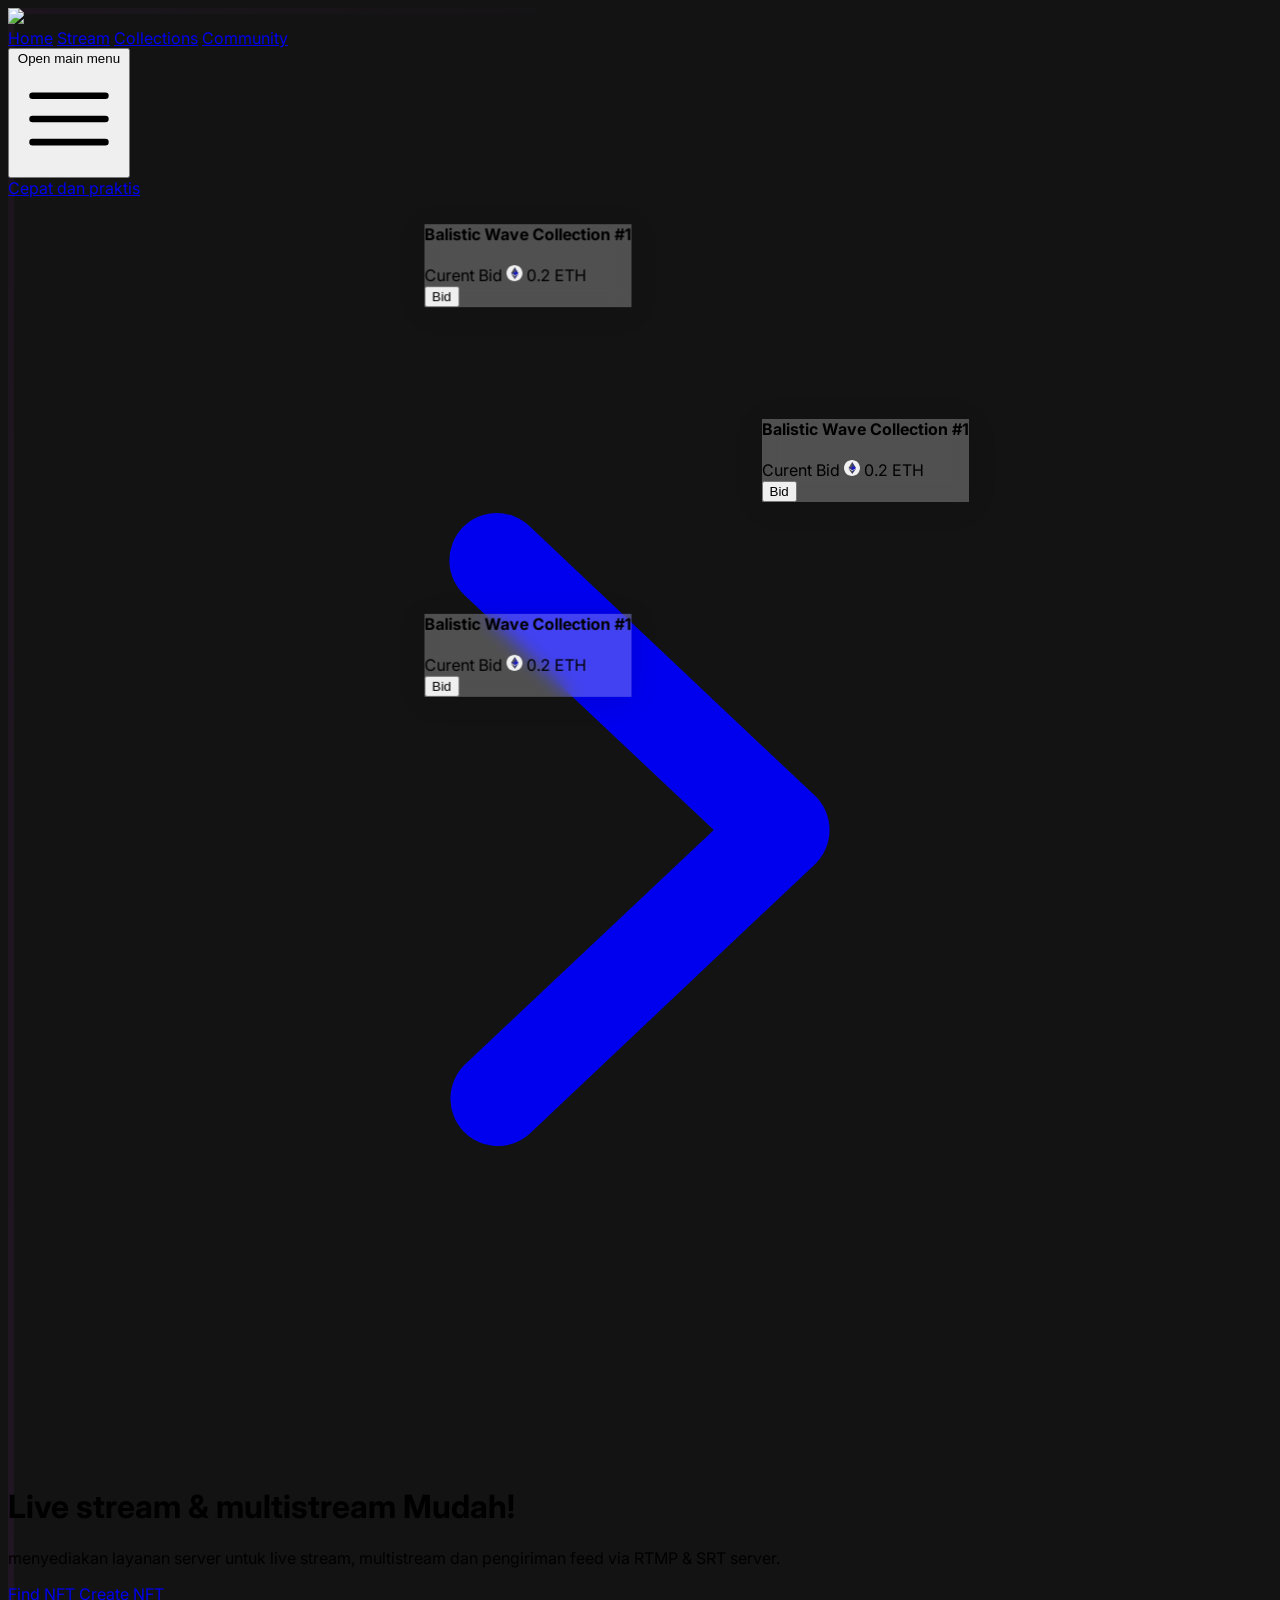
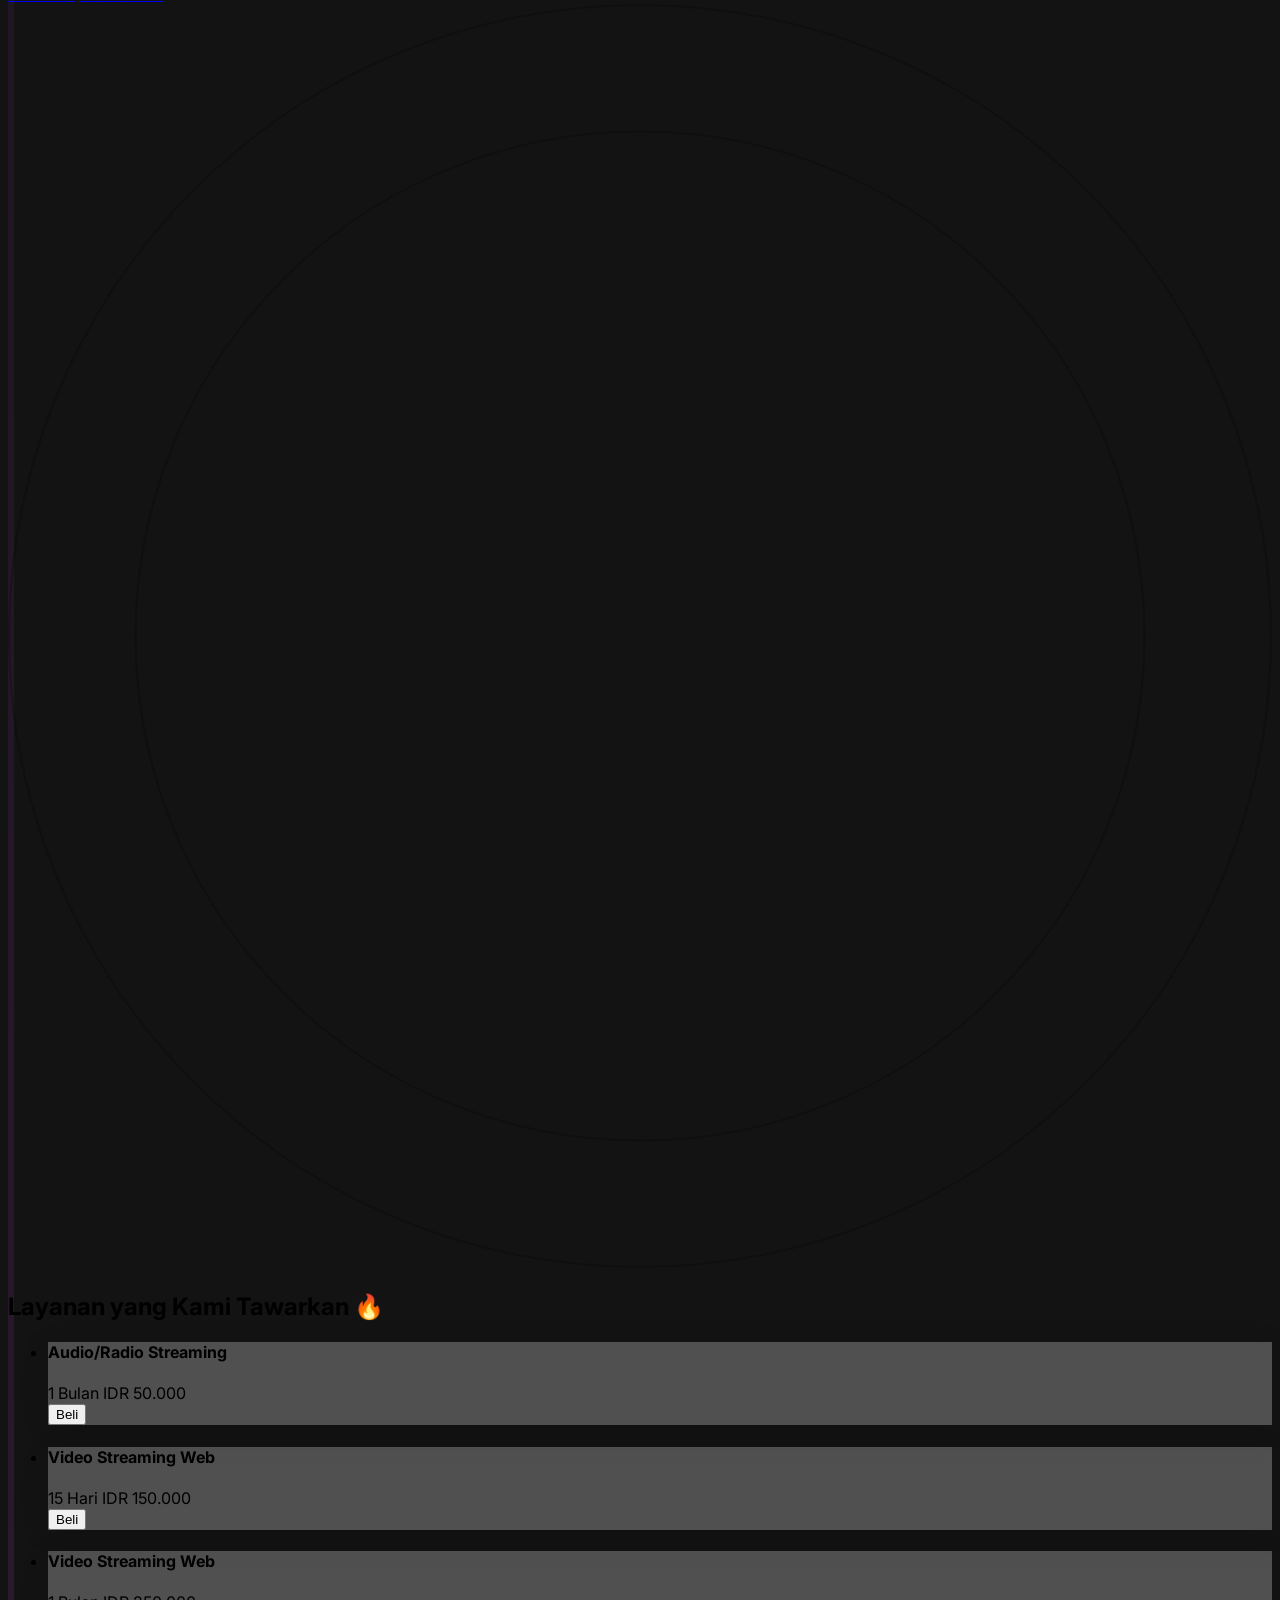
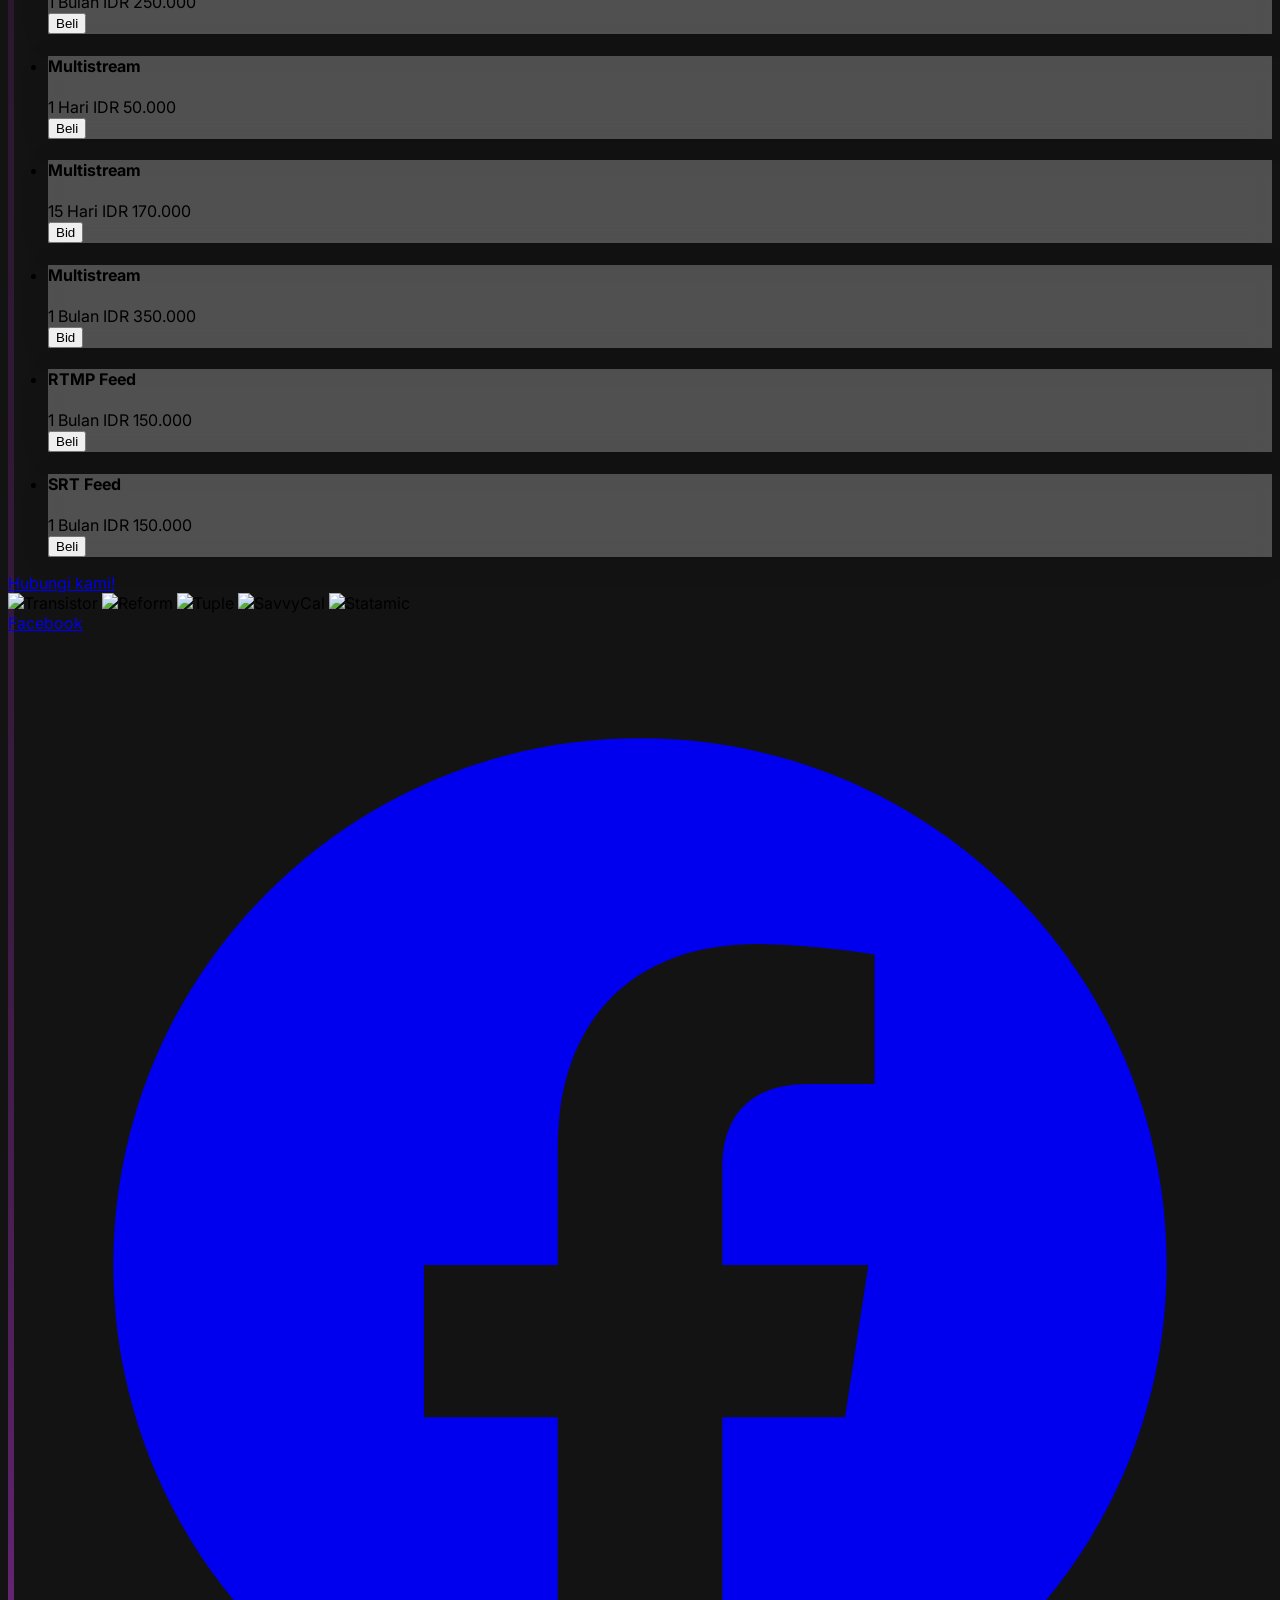
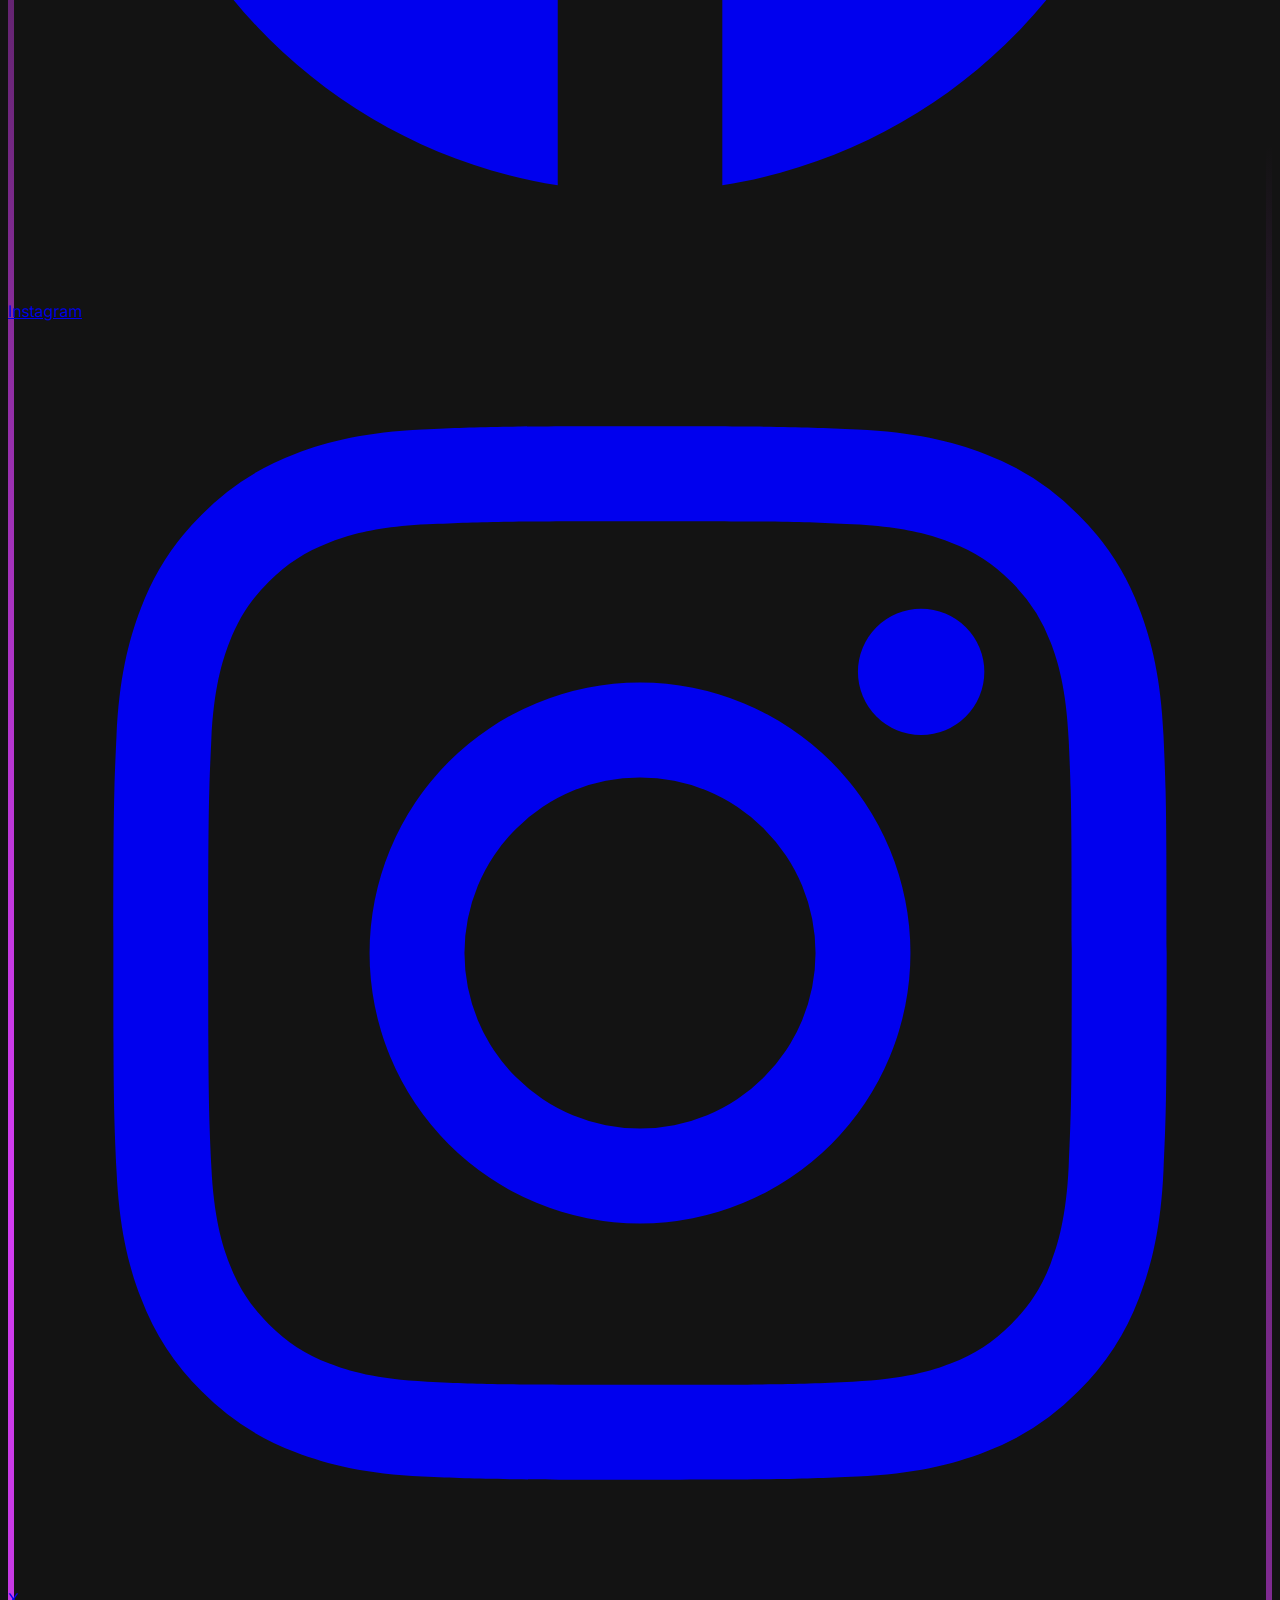
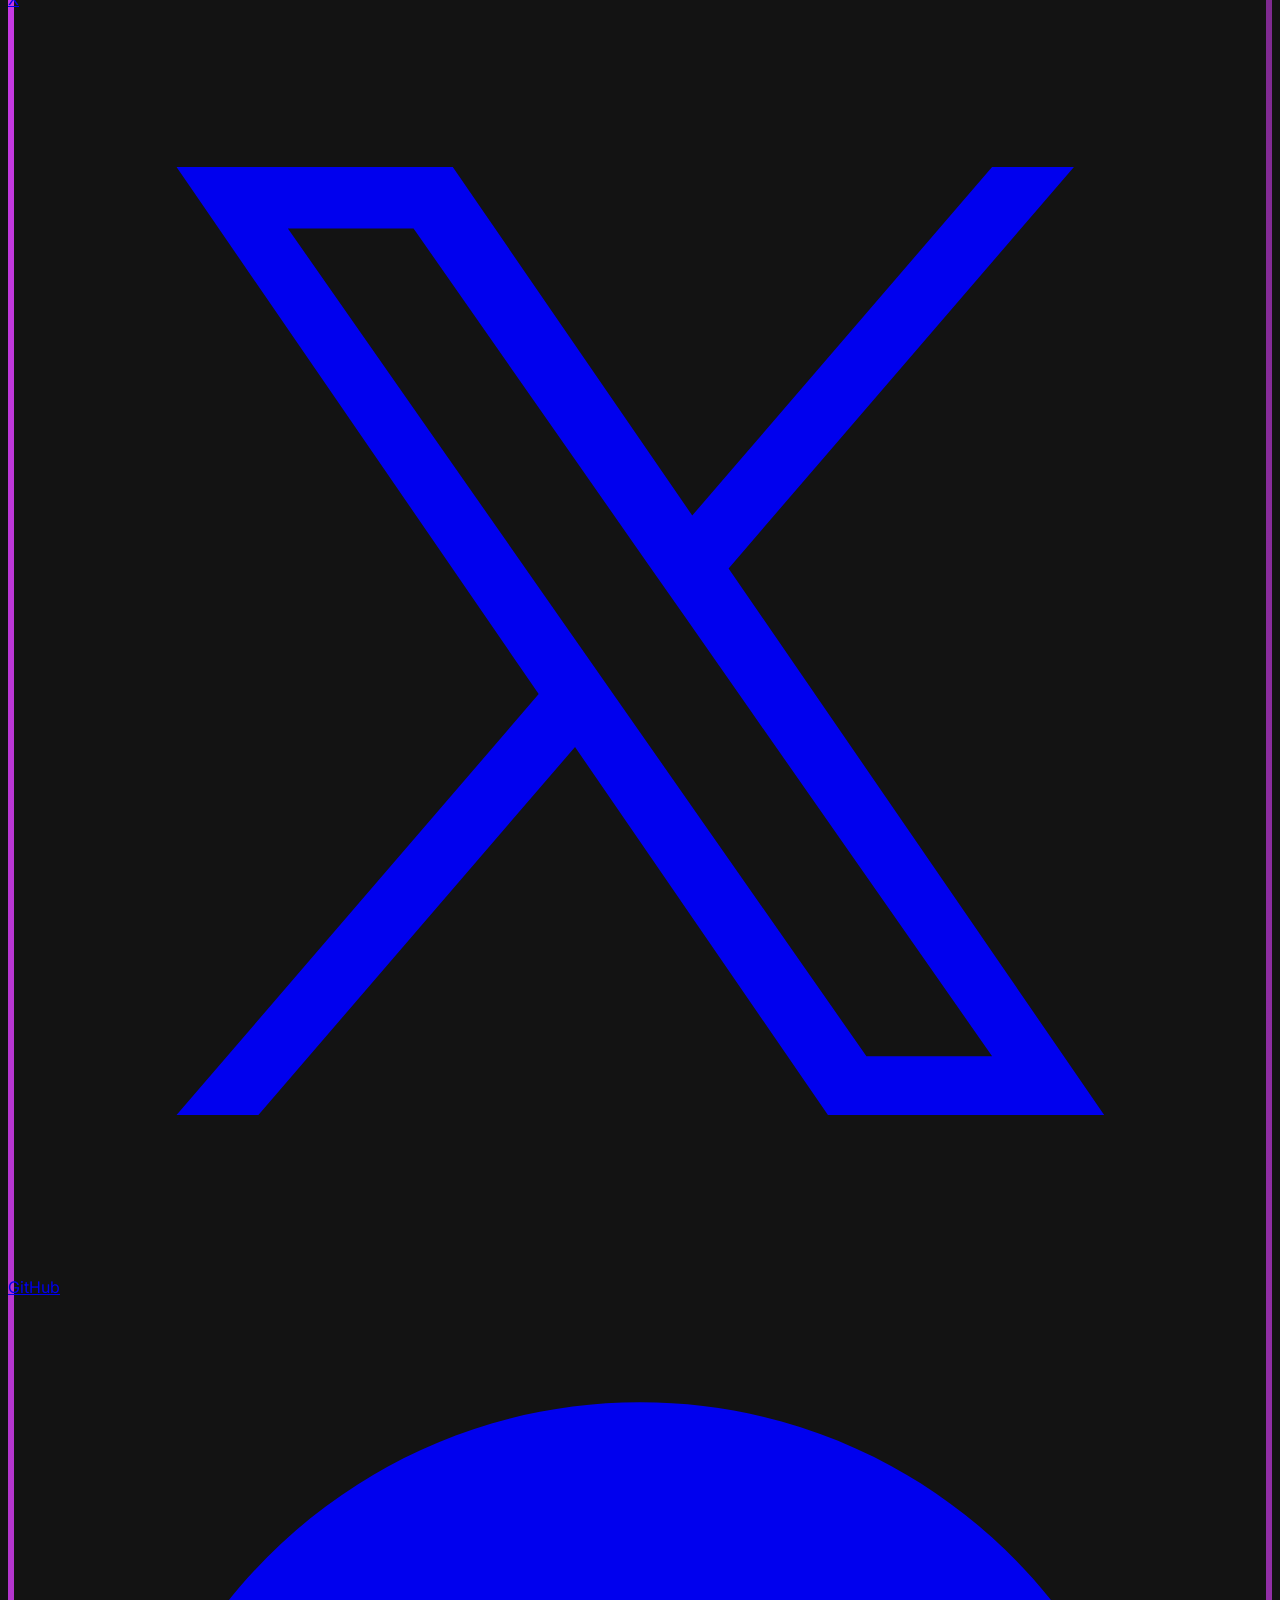
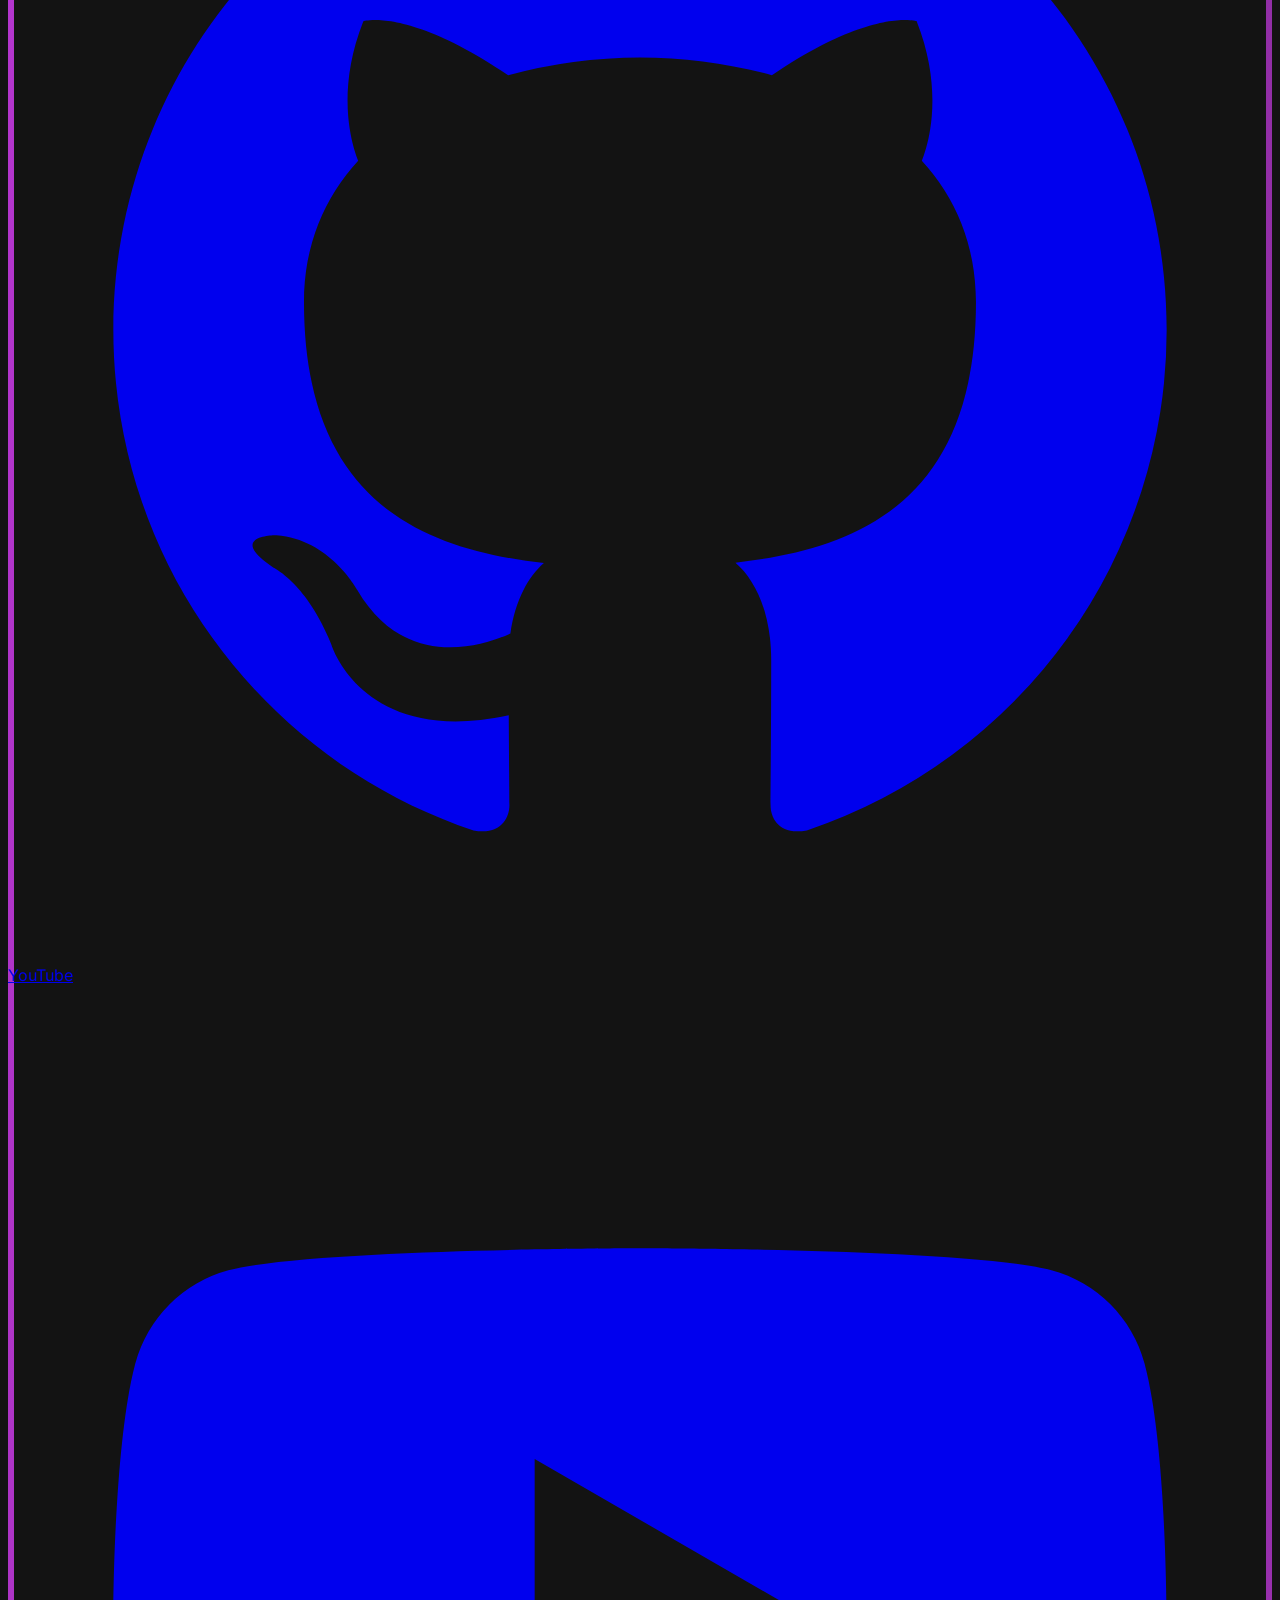
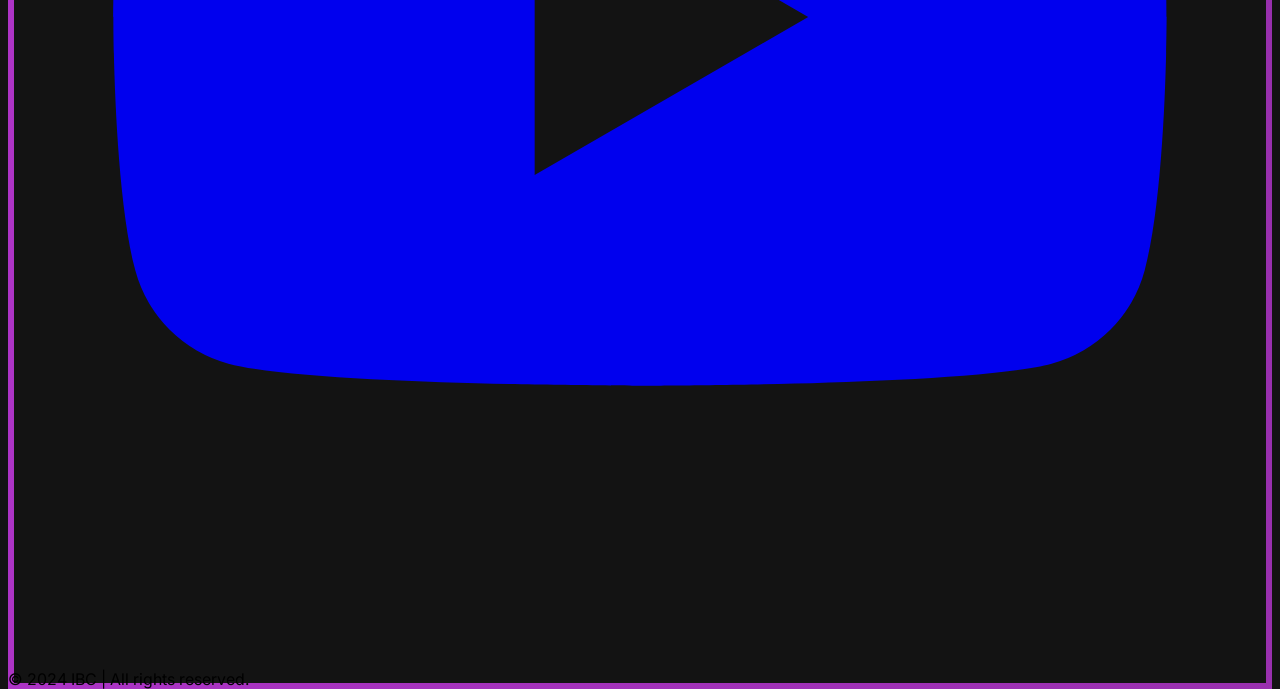
==== index.html @ bcd9eb96 "Add files via upload" ====
<!DOCTYPE html>
<html lang="id">
<head>
    <meta charset="UTF-8">
    <meta name="viewport" content="width=device-width, initial-scale=1.0">
    <title>IBC - Live stream and multistream server</title>
    <link href='//fonts.googleapis.com/css?family=Inter:400,600' media='all' rel='stylesheet' type='text/css'/>
    <script src="https://cdn.tailwindcss.com"></script>
    <link href="style.css" rel="stylesheet" type="text/css">
    <script type="text/javascript" src="https://cdn.jsdelivr.net/npm/alpinejs@3.x.x/dist/cdn.min.js"></script>
</head>
<body>

<div class="btn--animateglowPink m-1 p-1.5 min-h-svh overflow-hidden" x-data="{ openError: false }">
	<div class="min-h-svh max-w-[1440px] mx-auto">
		<nav class="max-w-[1240px] mx-auto" x-data="{ openNav: false }">
			<div class="px-4 pt-4 pt-0 min-[845px]:pt-9 transition-all">
				<div class="flex justify-between">
					<div class="flex">
						<div class="logo flex flex-shrink-0 items-center text-white hover:text-[#E730CA] transition-colors">
							<!-- <svg class="hidden md:block logo-svg transform hover: transition-transform duration-700" style="transform-style: preserve-3d" width="52" height="44" viewBox="0 0 52 44" fill="none" xmlns="http://www.w3.org/2000/svg">
								<path d="M22.8601 0.415039L51.0641 28.5049V43.5849H37.9022V33.9259L17.4173 13.5237H13.1619V43.5849H0V0.415039H22.8601ZM37.9022 15.3963V0.415039H51.0641V15.3963H37.9022Z" fill="currentColor" />
							</svg> -->

							<img class="md:block hover: duration-700" style="transform-style: preserve-3d" src="https://blogger.googleusercontent.com/img/a/AVvXsEgF-IBaEzWoHJQl3Jzqv60VJQJI1ZNtO6N4B_2n_1Gsh6awZSsA48M8bWr8hUtIauPeO6TJDKD1lBJyBrBWWh9rid-9o-AKXofLG53K0r3NgLJybOO7E4_-GEfJPuzzIMeMIukHn-riMMtWPK5r7CIUHEa5Iz8dJ3KfcIC5JaMOt_dWWkFCwUQzo_G0P7E=s52"/>
						</div>
					</div>

					<div class="hidden min-[845px]:flex sm:space-x-8">
						<a href="#" class="relative text-[#E730CA] hover:text-[#E730CA] inline-flex items-center font-bold before:content-[''] " aria-current="page">Home</a>
						<a href="#" class="relative text-white hover:text-[#E730CA] inline-flex items-center font-bold before:content-[''] ">Stream</a>
						<a href="#" class="relative text-white hover:text-[#E730CA] inline-flex items-center font-bold before:content-[''] ">Collections</a>
						<a href="#" class="relative text-white hover:text-[#E730CA] inline-flex items-center font-bold before:content-[''] ">Community</a>
					</div>

					<div class="flex items-center space-x-7">
						
					</div>

					<div class="-mr-2 flex items-center min-[845px]:hidden">
						<button type="button" x-on:click="openNav = true" class="relative inline-flex items-center justify-center p-1 text-white hover:text-[#E730CA] focus:outline-none focus:ring-0 focus:ring-transparent focus:ring-offset-0 transition-colors" aria-controls="mobile-menu" aria-expanded="false">
							<span class="absolute -inset-0.5"></span>
							<span class="sr-only">Open main menu</span>
							<svg xmlns="http://www.w3.org/2000/svg" fill="none" viewBox="0 0 24 24" stroke-width="1.5" stroke="currentColor" class="w-8 h-8">
								<path stroke-linecap="round" stroke-linejoin="round" d="M3.75 6.75h16.5M3.75 12h16.5m-16.5 5.25h16.5" />
							</svg>
						</button>
					</div>
				</div>
			</div>

			<div x-cloak x-show="openNav" class="relative z-50 lg:hidden" role="dialog" aria-modal="true">
				<div x-cloak x-show="openNav" x-transition:enter="transition-opacity ease-linear duration-300" x-transition:enter-start="opacity-0" x-transition:enter-end="opacity-100" x-transition:leave="transition-opacity ease-linear duration-300" x-transition:leave-start="opacity-100" x-transition:leave-end="opacity-0" class="fixed inset-0 bg-gray-900/80"></div>

				<div x-cloak x-show="openNav" x-transition:enter="transition ease-in-out duration-300 transform" x-transition:enter-start="-translate-x-full" x-transition:enter-end="translate-x-0" x-transition:leave="transition ease-in-out duration-300 transform" x-transition:leave-start="translate-x-0" x-transition:leave-end="-translate-x-full" class="fixed inset-0 flex">
					<div x-cloak x-show="openNav" x-transition:enter="ease-in-out duration-300" x-transition:enter-start="opacity-0" x-transition:enter-end="opacity-100" x-transition:leave="ease-in-out duration-300" x-transition:leave-start="opacity-100" x-transition:leave-end="opacity-0" class="relative mr-16 flex w-full max-w-xs flex-1">

						<div class="absolute left-full top-0 flex w-16 justify-center pt-5">
							<button type="button" x-on:click="openNav = false" class="-m-2.5 p-2.5">
								<span class="sr-only">Close sidebar</span>
								<svg class="h-6 w-6 text-white" fill="none" viewBox="0 0 24 24" stroke-width="1.5" stroke="currentColor" aria-hidden="true">
									<path stroke-linecap="round" stroke-linejoin="round" d="M6 18L18 6M6 6l12 12" />
								</svg>
							</button>
						</div>

						<div class="flex grow flex-col gap-y-5 overflow-y-auto bg-[#131313] px-6 pb-2">
							<div class="flex h-16 shrink-0 items-center">
								<svg width="37" height="31" viewBox="0 0 37 31" fill="none" xmlns="http://www.w3.org/2000/svg">
									<path d="M16.5639 0L37 20.1712V31H27.4632V24.064L12.6202 9.41322H9.53683V31H0V0H16.5639ZM27.4632 10.758V0H37V10.758H27.4632Z" fill="#FFFFFF" />
								</svg>
							</div>
							<nav class="flex flex-1 flex-col">
								<ul role="list" class="flex flex-1 flex-col gap-y-7">
									<li>
										<ul role="list" class="-mx-2 space-y-1">
											<li>
												<a href="#" class="bg-[#E730CA]/80 text-white group flex gap-x-3 rounded-md p-2 text-sm leading-6 font-semibold">
													Home
												</a>
											</li>
											<li>
												<a href="#" class="text-gray-300 hover:text-white hover:bg-[#E730CA]/80 group flex gap-x-3 rounded-md p-2 text-sm leading-6 font-semibold">
													Marketplace
												</a>
											</li>
											<li>
												<a href="#" class="text-gray-300 hover:text-white hover:bg-[#E730CA]/80 group flex gap-x-3 rounded-md p-2 text-sm leading-6 font-semibold">
													Collections
												</a>
											</li>
											<li>
												<a href="#" class="text-gray-300 hover:text-white hover:bg-[#E730CA]/80 group flex gap-x-3 rounded-md p-2 text-sm leading-6 font-semibold">
													Community
												</a>
											</li>
										</ul>
									</li>
								</ul>
							</nav>
						</div>
					</div>
				</div>
			</div>
		</nav>

		<div class="pt-20 lg:pt-40 xl:pt-60">
			<!-- header -->
			<header>
				<div class="relative isolate">
					<div class="mx-auto max-w-7xl px-6 space-y-20 sm:space-y-52 lg:space-y-0 lg:flex lg:items-center lg:gap-x-10 lg:pl-8 lg:pr-20">
						<div class="mx-auto max-w-2xl lg:mx-0 lg:flex-auto">
							<div class="flex">
								<div x-on:mouseover="openError = true" class="relative flex items-center gap-x-4 rounded-full px-4 py-1 leading-6 text-sm xl:text-base text-white xl:font-semibold border border-[#CACACA]/60 bg-transparent hover:bg-[#E730CA] hover:border-transparent transition-colors">
									<a href="#" class="flex items-center gap-x-1">
										Cepat dan praktis
										<svg class="-mr-2 h-5 w-5" viewBox="0 0 20 20" fill="currentColor" aria-hidden="true">
											<path fill-rule="evenodd" d="M7.21 14.77a.75.75 0 01.02-1.06L11.168 10 7.23 6.29a.75.75 0 111.04-1.08l4.5 4.25a.75.75 0 010 1.08l-4.5 4.25a.75.75 0 01-1.06-.02z" clip-rule="evenodd" />
										</svg>
									</a>
								</div>
							</div>
							<h1 class="mt-10 max-w-lg text-4xl sm:text-7xl lg:text-6xl font-semibold text-white xl:text-7xl tracking-tight">Live stream & multistream <span class="text-[#FF33DE]">Mudah!</span></h1>
							<p class="mt-6 xl:text-lg font-medium leading-8 text-white max-w-[553px]">menyediakan layanan server untuk live stream, multistream dan pengiriman feed via RTMP & SRT server.</p>
							<div class="mt-10 flex items-center gap-x-6">
								<a href="#" x-on:mouseover="openError = true" class="rounded-xl bg-[#E730CA] w-32 xl:w-40 py-2.5 font-semibold text-sm xl:text-base text-white text-center border border-transparent hover:border-[#E730CA] hover:bg-transparent focus-visible:outline-none focus-visible:outline-0 focus-visible:outline-offset-0 focus-visible:outline-transparent transition-colors">Find NFT</a>
								<a href="#" x-on:mouseover="openError = true" class="border border-[#E730CA] hover:border-[#E730CA]/30 bg-transparent hover:bg-[#E730CA]/30 rounded-xl w-32 xl:w-40 py-2.5 font-semibold leading-6 text-sm xl:text-base text-[#E730CA] hover:text-white text-center transition-colors">Create NFT</a>
							</div>
						</div>
						<div class="relative flex justify-center items-center mt-16 sm:mt-24 lg:mt-0 lg:flex-shrink-0 lg:flex-grow">
							<svg class="mx-auto max-w-md max-h-md lg:max-w-full lg:min-w-[445px] lg:max-h-full lg:min-h-[445px] text-gray-300" aria-hidden="true" viewBox="0 0 580 580" fill="none" xmlns="http://www.w3.org/2000/svg">
								<circle cx="290" cy="290" r="289.5" stroke="currentColor" stroke-opacity="0.2" />
								<circle cx="290" cy="290" r="231.5" stroke="currentColor" stroke-opacity="0.2" />
							</svg>

							<div class="circle w-full h-full max-w-md max-h-md lg:max-w-full lg:min-w-[445px] lg:max-h-full lg:min-h-[445px]" style="--total: 12">
								<div class="stat" style="--i:3">
									<div class="flex items-end mr-[55px] 2xl:mr-0 w-[85px] sm:w-[175px] h-[126px] sm:h-[225px] 2xl:w-[200px] 2xl:h-[250px] rounded-md sm:rounded-2xl 2xl:rounded-3xl bg-center bg-cover bg-no-repeat scale-[0.6] sm:scale-100 overflow-hidden transition-all" style="background-image: url('https://coinstats.app/blog/wp-content/uploads/2023/06/The-Rise-of-NFTs-How-Will-AI-Impact-the-NFT-Art-Ecosystem-copy-1-1200x900.webp'); animation: float 6s ease-in-out infinite;">
										<div class="hidden sm:block flex-1 bg-white h-[95px] px-4 glass">
											<h4 class="text-xs font-bold text-[#161616] py-4 truncate max-w-[145px] 2xl:max-w-none">Balistic Wave Collection #1</h4>
											<div class="flex items-center justify-between font-bold text-[0.625rem]">
												<div class="flex flex-col">
													<span class="text-[#646464]">Curent Bid</span>
													<span class="flex items-center space-x-1 text-[#161616]">
														<svg width="16" height="16" viewBox="0 0 16 16" fill="none" xmlns="http://www.w3.org/2000/svg">
															<path fill-rule="evenodd" clip-rule="evenodd" d="M8 16C3.5815 16 0 12.4185 0 8C0 3.5815 3.5815 0 8 0C12.4185 0 16 3.5815 16 8C16 12.4185 12.4185 16 8 16ZM11.997 8.1095L8.249 2L4.5 8.11L8.249 10.2865L11.997 8.1095ZM12 8.808L8.249 10.9835L4.5 8.8085L8.249 13.9975L12 8.808Z" fill="#F1F1F1" />
															<path d="M8.24902 2V6.435L11.9975 8.11L8.24902 2ZM8.24902 10.984V13.9975L12 8.808L8.24902 10.984Z" fill="blue" fill-opacity="0.298" />
															<path d="M8.24902 10.2865L11.9975 8.11003L8.24902 6.43604V10.2865Z" fill="blue" fill-opacity="0.801" />
															<path d="M4.5 8.11003L8.249 10.2865V6.43604L4.5 8.11003Z" fill="blue" fill-opacity="0.298" />
														</svg>
														<span>0.2 ETH</span>
													</span>
												</div>
												<div>
													<button type="button" class="text-[#161616] hover:text-[#E730CA] border rounded-full border-[#161616] hover:border-[#E730CA] w-12 h-6 transition-colors">
														Bid
													</button>
												</div>
											</div>
										</div>
									</div>
								</div>
								<div class="stat" style="--i:7">
									<div class="flex items-end mr-[55px] 2xl:mr-0 w-[85px] sm:w-[175px] h-[126px] sm:h-[225px] 2xl:w-[200px] 2xl:h-[250px] rounded-md sm:rounded-2xl 2xl:rounded-3xl bg-center bg-cover bg-no-repeat scale-[0.6] sm:scale-100 overflow-hidden transition-all" style="background-image: url('https://cimg.co/news/100430/248406/polina-kondrashova-fhrwah2hmnm-unsplash.jpg'); animation: float 8s ease-in-out infinite;">
										<div class="hidden sm:block flex-1 bg-white h-[95px] px-4 glass">
											<h4 class="text-xs font-bold text-[#161616] py-4 truncate max-w-[145px] 2xl:max-w-none">Balistic Wave Collection #1</h4>
											<div class="flex items-center justify-between font-bold text-[0.625rem]">
												<div class="flex flex-col">
													<span class="text-[#646464]">Curent Bid</span>
													<span class="flex items-center space-x-1 text-[#161616]">
														<svg width="16" height="16" viewBox="0 0 16 16" fill="none" xmlns="http://www.w3.org/2000/svg">
															<path fill-rule="evenodd" clip-rule="evenodd" d="M8 16C3.5815 16 0 12.4185 0 8C0 3.5815 3.5815 0 8 0C12.4185 0 16 3.5815 16 8C16 12.4185 12.4185 16 8 16ZM11.997 8.1095L8.249 2L4.5 8.11L8.249 10.2865L11.997 8.1095ZM12 8.808L8.249 10.9835L4.5 8.8085L8.249 13.9975L12 8.808Z" fill="#F1F1F1" />
															<path d="M8.24902 2V6.435L11.9975 8.11L8.24902 2ZM8.24902 10.984V13.9975L12 8.808L8.24902 10.984Z" fill="blue" fill-opacity="0.298" />
															<path d="M8.24902 10.2865L11.9975 8.11003L8.24902 6.43604V10.2865Z" fill="blue" fill-opacity="0.801" />
															<path d="M4.5 8.11003L8.249 10.2865V6.43604L4.5 8.11003Z" fill="blue" fill-opacity="0.298" />
														</svg>
														<span>0.2 ETH</span>
													</span>
												</div>
												<div>
													<button type="button" class="text-[#161616] hover:text-[#E730CA] border rounded-full border-[#161616] hover:border-[#E730CA] w-12 h-6 transition-colors">
														Bid
													</button>
												</div>
											</div>
										</div>
									</div>
								</div>
								<div class="stat" style="--i:11">
									<div class="flex items-end mr-[55px] 2xl:mr-0 w-[85px] sm:w-[175px] h-[126px] sm:h-[225px] 2xl:w-[200px] 2xl:h-[250px] rounded-md sm:rounded-2xl 2xl:rounded-3xl bg-center bg-cover bg-no-repeat overflow-hidden transition-all" style="background-image: url('https://99designs-blog.imgix.net/blog/wp-content/uploads/2021/05/merlin_184196631_939fb22d-b909-4205-99d9-b464fb961d32-superJumbo.jpeg?auto=format&q=60&fit=max&w=930'); animation: floatdown 6.5s ease-in-out infinite;">
										<div class="hidden sm:block flex-1 bg-white h-[95px] px-4 glass">
											<h4 class="text-xs font-bold text-[#161616] py-4 truncate max-w-[145px] 2xl:max-w-none">Balistic Wave Collection #1</h4>
											<div class="flex items-center justify-between font-bold text-[0.625rem]">
												<div class="flex flex-col">
													<span class="text-[#646464]">Curent Bid</span>
													<span class="flex items-center space-x-1 text-[#161616]">
														<svg width="16" height="16" viewBox="0 0 16 16" fill="none" xmlns="http://www.w3.org/2000/svg">
															<path fill-rule="evenodd" clip-rule="evenodd" d="M8 16C3.5815 16 0 12.4185 0 8C0 3.5815 3.5815 0 8 0C12.4185 0 16 3.5815 16 8C16 12.4185 12.4185 16 8 16ZM11.997 8.1095L8.249 2L4.5 8.11L8.249 10.2865L11.997 8.1095ZM12 8.808L8.249 10.9835L4.5 8.8085L8.249 13.9975L12 8.808Z" fill="#F1F1F1" />
															<path d="M8.24902 2V6.435L11.9975 8.11L8.24902 2ZM8.24902 10.984V13.9975L12 8.808L8.24902 10.984Z" fill="blue" fill-opacity="0.298" />
															<path d="M8.24902 10.2865L11.9975 8.11003L8.24902 6.43604V10.2865Z" fill="blue" fill-opacity="0.801" />
															<path d="M4.5 8.11003L8.249 10.2865V6.43604L4.5 8.11003Z" fill="blue" fill-opacity="0.298" />
														</svg>
														<span>0.2 ETH</span>
													</span>
												</div>
												<div>
													<button type="button" class="text-[#161616] hover:text-[#E730CA] border rounded-full border-[#161616] hover:border-[#E730CA] w-12 h-6 transition-colors">
														Bid
													</button>
												</div>
											</div>
										</div>
									</div>
								</div>
							</div>

						</div>
					</div>
				</div>
			</header>
			<main class="max-w-[1240px] mx-auto pb-32">

				<!-- Grid tabs -->
				<!-- Tabs -->
				<section x-data="{
        selectedId: null,
        init() {
            // Set the first available tab on the page on page load.
            this.$nextTick(() => this.select(this.$id('tab', 1)))
        },
        select(id) {
            this.selectedId = id
        },
        isSelected(id) {
            return this.selectedId === id
        },
        whichChild(el, parent) {
            return Array.from(parent.children).indexOf(el) + 1
        }
    }" x-id="['tab']" class="px-6 lg:px-8">
					<h2 class="my-10 text-2xl sm:text-[2.5rem] font-semibold tracking-tight text-white">Layanan yang <span class="text-[#FF33DE]">Kami Tawarkan 🔥</span></h2>
					<!-- Tab List -->
					<!-- <ul x-ref="tablist" @keydown.right.prevent.stop="$focus.wrap().next()" @keydown.home.prevent.stop="$focus.first()" @keydown.page-up.prevent.stop="$focus.first()" @keydown.left.prevent.stop="$focus.wrap().prev()" @keydown.end.prevent.stop="$focus.last()" @keydown.page-down.prevent.stop="$focus.last()" role="tablist" class="mb-6 gap-y-2 gap-x-8 flex flex-wrap max-w-screen-xl mx-auto">
						<!-- Tab
						<li>
							<button :id="$id('tab', whichChild($el.parentElement, $refs.tablist))" @click="select($el.id)" @mousedown.prevent @focus="select($el.id)" type="button" :tabindex="isSelected($el.id) ? 0 : -1" :aria-selected="isSelected($el.id)" :class="isSelected($el.id) ? 'bg-[#E730CA] text-white' : 'bg-transparent text-[#E730CA]'" class="rounded-xl px-4 py-2 font-semibold text-sm xl:text-base text-center hover:text-white border border-[#E730CA] hover:bg-[#E730CA] focus-visible:outline-none focus-visible:outline-0 focus-visible:outline-offset-0 focus-visible:outline-transparent transition-colors" role="tab">Videostream</button>
						</li>
					</ul> -->

					<!-- Panels -->
					<div role="tabpanels">
						<!-- Panel -->
						<section>
                            <ul role="list" class="grid grid-cols-1 gap-6 sm:grid-cols-2 md:grid-cols-3 lg:grid-cols-4">
                                <li class="col-span-1 flex items-end w-full h-[315px] rounded-2xl 2xl:rounded-3xl bg-center bg-cover bg-no-repeat hover:scale-95 overflow-hidden transition-transform duration-300" style="background-image: url('https://510411.fs1.hubspotusercontent-na1.net/hubfs/510411/aeforia---prelude.jpg');">
                                    <div class="block flex-1 bg-white h-[95px] px-4 glass">
                                        <h4 class="text-xs font-bold text-[#161616] py-4 truncate max-w-[90%] 2xl:max-w-none">Audio/Radio Streaming</h4>
                                        <div class="flex items-center justify-between font-bold text-[0.625rem]">
                                            <div class="flex flex-col">
                                                <span class="text-[#646464]">1 Bulan</span>
                                                <span class="flex items-center space-x-1 text-[#161616]">
                                                    <span>IDR 50.000</span>
                                                </span>
                                            </div>
                                            <div>
                                                <button type="button" class="text-[#161616] hover:text-[#E730CA] border rounded-full border-[#161616] hover:border-[#E730CA] w-12 h-6 transition-colors">
                                                    Beli
                                                </button>
                                            </div>
                                        </div>
                                </li>
                                <li class="col-span-1 flex items-end w-full h-[315px] rounded-2xl 2xl:rounded-3xl bg-center bg-cover bg-no-repeat hover:scale-95 overflow-hidden transition-transform duration-300" style="background-image: url('https://cimg.co/news/100430/248406/polina-kondrashova-fhrwah2hmnm-unsplash.jpg');">
										<div class="block flex-1 bg-white h-[95px] px-4 glass">
											<h4 class="text-xs font-bold text-[#161616] py-4 truncate max-w-[90%] 2xl:max-w-none">Video Streaming Web</h4>
											<div class="flex items-center justify-between font-bold text-[0.625rem]">
												<div class="flex flex-col">
													<span class="text-[#646464]">15 Hari</span>
													<span class="flex items-center space-x-1 text-[#161616]">
														
														<span>IDR 150.000</span>
													</span>
												</div>
												<div>
													<button type="button" class="text-[#161616] hover:text-[#E730CA] border rounded-full border-[#161616] hover:border-[#E730CA] w-12 h-6 transition-colors">
														Beli
													</button>
												</div>
											</div>
									</li>
                                <li class="col-span-1 flex items-end w-full h-[315px] rounded-2xl 2xl:rounded-3xl bg-center bg-cover bg-no-repeat hover:scale-95 overflow-hidden transition-transform duration-300" style="background-image: url('https://cimg.co/news/100430/248406/polina-kondrashova-fhrwah2hmnm-unsplash.jpg');">
										<div class="block flex-1 bg-white h-[95px] px-4 glass">
											<h4 class="text-xs font-bold text-[#161616] py-4 truncate max-w-[90%] 2xl:max-w-none">Video Streaming Web</h4>
											<div class="flex items-center justify-between font-bold text-[0.625rem]">
												<div class="flex flex-col">
													<span class="text-[#646464]">1 Bulan</span>
													<span class="flex items-center space-x-1 text-[#161616]">
														
														<span>IDR 250.000</span>
													</span>
												</div>
												<div>
													<button type="button" class="text-[#161616] hover:text-[#E730CA] border rounded-full border-[#161616] hover:border-[#E730CA] w-12 h-6 transition-colors">
														Beli
													</button>
												</div>
											</div>
									</li>
                                    <li class="col-span-1 flex items-end w-full h-[315px] rounded-2xl 2xl:rounded-3xl bg-center bg-cover bg-no-repeat hover:scale-95 overflow-hidden transition-transform duration-300" style="background-image: url('https://www.todaynftnews.com/wp-content/uploads/2022/12/5-Dec-1-1.jpg');">
										<div class="block flex-1 bg-white h-[95px] px-4 glass">
											<h4 class="text-xs font-bold text-[#161616] py-4 truncate max-w-[90%] 2xl:max-w-none">Multistream</h4>
											<div class="flex items-center justify-between font-bold text-[0.625rem]">
												<div class="flex flex-col">
													<span class="text-[#646464]">1 Hari</span>
													<span class="flex items-center space-x-1 text-[#161616]">
														<span>IDR 50.000</span>
													</span>
												</div>
												<div>
													<button type="button" class="text-[#161616] hover:text-[#E730CA] border rounded-full border-[#161616] hover:border-[#E730CA] w-12 h-6 transition-colors">
														Beli
													</button>
												</div>
											</div>
									</li>
                                    <li class="col-span-1 flex items-end w-full h-[315px] rounded-2xl 2xl:rounded-3xl bg-center bg-cover bg-no-repeat hover:scale-95 overflow-hidden transition-transform duration-300" style="background-image: url('https://www.todaynftnews.com/wp-content/uploads/2022/12/5-Dec-1-1.jpg');">
										<div class="block flex-1 bg-white h-[95px] px-4 glass">
											<h4 class="text-xs font-bold text-[#161616] py-4 truncate max-w-[90%] 2xl:max-w-none">Multistream</h4>
											<div class="flex items-center justify-between font-bold text-[0.625rem]">
												<div class="flex flex-col">
													<span class="text-[#646464]">15 Hari</span>
													<span class="flex items-center space-x-1 text-[#161616]">
														<span>IDR 170.000</span>
													</span>
												</div>
												<div>
													<button type="button" class="text-[#161616] hover:text-[#E730CA] border rounded-full border-[#161616] hover:border-[#E730CA] w-12 h-6 transition-colors">
														Bid
													</button>
												</div>
											</div>
									</li>
                                    <li class="col-span-1 flex items-end w-full h-[315px] rounded-2xl 2xl:rounded-3xl bg-center bg-cover bg-no-repeat hover:scale-95 overflow-hidden transition-transform duration-300" style="background-image: url('https://www.todaynftnews.com/wp-content/uploads/2022/12/5-Dec-1-1.jpg');">
										<div class="block flex-1 bg-white h-[95px] px-4 glass">
											<h4 class="text-xs font-bold text-[#161616] py-4 truncate max-w-[90%] 2xl:max-w-none">Multistream</h4>
											<div class="flex items-center justify-between font-bold text-[0.625rem]">
												<div class="flex flex-col">
													<span class="text-[#646464]">1 Bulan</span>
													<span class="flex items-center space-x-1 text-[#161616]">
														<span>IDR 350.000</span>
													</span>
												</div>
												<div>
													<button type="button" class="text-[#161616] hover:text-[#E730CA] border rounded-full border-[#161616] hover:border-[#E730CA] w-12 h-6 transition-colors">
														Bid
													</button>
												</div>
											</div>
									</li>
                                    <li class="col-span-1 flex items-end w-full h-[315px] rounded-2xl 2xl:rounded-3xl bg-center bg-cover bg-no-repeat hover:scale-95 overflow-hidden transition-transform duration-300" style="background-image: url('https://miro.medium.com/v2/resize:fit:1358/0*PWtWYLkyR16QCPIk');">
                                        <div class="block flex-1 bg-white h-[95px] px-4 glass">
                                            <h4 class="text-xs font-bold text-[#161616] py-4 truncate max-w-[90%] 2xl:max-w-none">RTMP Feed</h4>
                                            <div class="flex items-center justify-between font-bold text-[0.625rem]">
                                                <div class="flex flex-col">
                                                    <span class="text-[#646464]">1 Bulan</span>
                                                    <span class="flex items-center space-x-1 text-[#161616]">
                                                        <span>IDR 150.000</span>
                                                    </span>
                                                </div>
                                                <div>
                                                    <button type="button" class="text-[#161616] hover:text-[#E730CA] border rounded-full border-[#161616] hover:border-[#E730CA] w-12 h-6 transition-colors">
                                                        Beli
                                                    </button>
                                                </div>
                                            </div>
                                    </li>
                                    <li class="col-span-1 flex items-end w-full h-[315px] rounded-2xl 2xl:rounded-3xl bg-center bg-cover bg-no-repeat hover:scale-95 overflow-hidden transition-transform duration-300" style="background-image: url('https://cdn.mos.cms.futurecdn.net/Paxp7F5dLhbaMwT7K2LxoM.jpg');">
                                        <div class="block flex-1 bg-white h-[95px] px-4 glass">
                                            <h4 class="text-xs font-bold text-[#161616] py-4 truncate max-w-[90%] 2xl:max-w-none">SRT Feed</h4>
                                            <div class="flex items-center justify-between font-bold text-[0.625rem]">
                                                <div class="flex flex-col">
                                                    <span class="text-[#646464]">1 Bulan</span>
                                                    <span class="flex items-center space-x-1 text-[#161616]">
                                                        <span>IDR 150.000</span>
                                                    </span>
                                                </div>
                                                <div>
                                                    <button type="button" class="text-[#161616] hover:text-[#E730CA] border rounded-full border-[#161616] hover:border-[#E730CA] w-12 h-6 transition-colors">
                                                        Beli
                                                    </button>
                                                </div>
                                            </div>
                                    </li>
                                    <!-- <li class="col-span-1 flex items-end w-full h-[315px] rounded-2xl 2xl:rounded-3xl bg-center bg-cover bg-no-repeat hover:scale-95 overflow-hidden transition-transform duration-300" style="background-image: url('https://cdn.mos.cms.futurecdn.net/Paxp7F5dLhbaMwT7K2LxoM.jpg');">
                                        <div class="block flex-1 bg-white h-[95px] px-4 glass">
                                            <h4 class="text-xs font-bold text-[#161616] py-4 truncate max-w-[90%] 2xl:max-w-none">Bisnis Enterprise</h4>
                                            <div class="flex items-center justify-between font-bold text-[0.625rem]">
                                                <div class="flex flex-col">
                                                    <span class="text-[#646464]"></span>
                                                    <span class="flex items-center space-x-1 text-[#161616]">
                                                        <span>layanan khusus pertahun</span>
                                                    </span>
                                                </div>
                                                <div><a href="/demo">
                                                    <button type="button" class="text-[#161616] hover:text-[#E730CA] border rounded-full border-[#161616] hover:border-[#E730CA] w-28 h-6 transition-colors">
                                                        Hubungi
                                                    </button></a>
                                                </div>
                                            </div>
                                    </li> -->
							</ul>
						</section>

						<!--<section x-show="isSelected($id('tab', whichChild($el, $el.parentElement)))" :aria-labelledby="$id('tab', whichChild($el, $el.parentElement))" role="tabpanel">
							<ul role="list" class="grid grid-cols-1 gap-6 sm:grid-cols-2 md:grid-cols-3 lg:grid-cols-4">
								<template x-for="_ in Array.from({ length: 2 })">
								</template>
							</ul>
						</section>
					</div>-->
					 <div class="flex justify-center">
						<a href="https://ibc.my.id/kontak" target="_blank" class="inline-block rounded-xl bg-[#E730CA] px-4 py-2.5 mt-6 font-semibold text-sm xl:text-base text-white text-center border border-transparent hover:border-[#E730CA] hover:bg-transparent focus-visible:outline-none focus-visible:outline-0 focus-visible:outline-offset-0 focus-visible:outline-transparent transition-colors">Hubungi kami!</a>
					</div> 
				</section>

                
				<!-- Logo cloud -->
				<section class="my-20 sm:my-60">
					<div class="grid grid-cols-4 items-center gap-x-8 gap-y-12 sm:grid-cols-6 sm:gap-x-10 sm:gap-y-14 lg:mx-0 lg:grid-cols-5">
						<img class="col-span-2 max-h-12 w-full object-contain lg:col-span-1" src="https://tailwindui.com/img/logos/158x48/transistor-logo-gray-400.svg" alt="Transistor" width="158" height="48">
						<img class="col-span-2 max-h-12 w-full object-contain lg:col-span-1" src="https://tailwindui.com/img/logos/158x48/reform-logo-gray-400.svg" alt="Reform" width="158" height="48">
						<img class="col-span-2 max-h-12 w-full object-contain lg:col-span-1" src="https://tailwindui.com/img/logos/158x48/tuple-logo-gray-400.svg" alt="Tuple" width="158" height="48">
						<img class="col-span-2 max-h-12 w-full object-contain sm:col-start-2 lg:col-span-1" src="https://tailwindui.com/img/logos/158x48/savvycal-logo-gray-400.svg" alt="SavvyCal" width="158" height="48">
						<img class="col-span-2 col-start-2 max-h-12 w-full object-contain sm:col-start-auto lg:col-span-1" src="https://tailwindui.com/img/logos/158x48/statamic-logo-gray-400.svg" alt="Statamic" width="158" height="48">
					</div>
				</section>
				
			</main>

		</div>
	</div>
	<footer class="bg-[#22252b]">
		<div class="mx-auto max-w-7xl overflow-hidden px-6 py-10 sm:py-12 lg:px-8">
			<!-- <nav class="-mb-6 columns-2 sm:flex sm:justify-center sm:space-x-12" aria-label="Footer">
				<div class="pb-6">
					<a href="#" class="text-sm leading-6 text-gray-600 hover:text-gray-400">Home</a>
				</div>
				<div class="pb-6">
					<a href="#" class="text-sm leading-6 text-gray-600 hover:text-gray-400">Marketplace</a>
				</div>
				<div class="pb-6">
					<a href="#" class="text-sm leading-6 text-gray-600 hover:text-gray-400">Collections</a>
				</div>
				<div class="pb-6">
					<a href="#" class="text-sm leading-6 text-gray-600 hover:text-gray-400">Community</a>
				</div>
				<div class="pb-6">
					<a href="#" class="text-sm leading-6 text-gray-600 hover:text-gray-400">Connect Wallet</a>
				</div>
			</nav> -->
			<div class="mt-10 flex justify-center space-x-10">
				<a href="#" class="text-gray-400 hover:text-gray-300">
					<span class="sr-only">Facebook</span>
					<svg class="h-6 w-6" fill="currentColor" viewBox="0 0 24 24" aria-hidden="true">
						<path fill-rule="evenodd" d="M22 12c0-5.523-4.477-10-10-10S2 6.477 2 12c0 4.991 3.657 9.128 8.438 9.878v-6.987h-2.54V12h2.54V9.797c0-2.506 1.492-3.89 3.777-3.89 1.094 0 2.238.195 2.238.195v2.46h-1.26c-1.243 0-1.63.771-1.63 1.562V12h2.773l-.443 2.89h-2.33v6.988C18.343 21.128 22 16.991 22 12z" clip-rule="evenodd" />
					</svg>
				</a>
				<a href="#" class="text-gray-400 hover:text-gray-300">
					<span class="sr-only">Instagram</span>
					<svg class="h-6 w-6" fill="currentColor" viewBox="0 0 24 24" aria-hidden="true">
						<path fill-rule="evenodd" d="M12.315 2c2.43 0 2.784.013 3.808.06 1.064.049 1.791.218 2.427.465a4.902 4.902 0 011.772 1.153 4.902 4.902 0 011.153 1.772c.247.636.416 1.363.465 2.427.048 1.067.06 1.407.06 4.123v.08c0 2.643-.012 2.987-.06 4.043-.049 1.064-.218 1.791-.465 2.427a4.902 4.902 0 01-1.153 1.772 4.902 4.902 0 01-1.772 1.153c-.636.247-1.363.416-2.427.465-1.067.048-1.407.06-4.123.06h-.08c-2.643 0-2.987-.012-4.043-.06-1.064-.049-1.791-.218-2.427-.465a4.902 4.902 0 01-1.772-1.153 4.902 4.902 0 01-1.153-1.772c-.247-.636-.416-1.363-.465-2.427-.047-1.024-.06-1.379-.06-3.808v-.63c0-2.43.013-2.784.06-3.808.049-1.064.218-1.791.465-2.427a4.902 4.902 0 011.153-1.772A4.902 4.902 0 015.45 2.525c.636-.247 1.363-.416 2.427-.465C8.901 2.013 9.256 2 11.685 2h.63zm-.081 1.802h-.468c-2.456 0-2.784.011-3.807.058-.975.045-1.504.207-1.857.344-.467.182-.8.398-1.15.748-.35.35-.566.683-.748 1.15-.137.353-.3.882-.344 1.857-.047 1.023-.058 1.351-.058 3.807v.468c0 2.456.011 2.784.058 3.807.045.975.207 1.504.344 1.857.182.466.399.8.748 1.15.35.35.683.566 1.15.748.353.137.882.3 1.857.344 1.054.048 1.37.058 4.041.058h.08c2.597 0 2.917-.01 3.96-.058.976-.045 1.505-.207 1.858-.344.466-.182.8-.398 1.15-.748.35-.35.566-.683.748-1.15.137-.353.3-.882.344-1.857.048-1.055.058-1.37.058-4.041v-.08c0-2.597-.01-2.917-.058-3.96-.045-.976-.207-1.505-.344-1.858a3.097 3.097 0 00-.748-1.15 3.098 3.098 0 00-1.15-.748c-.353-.137-.882-.3-1.857-.344-1.023-.047-1.351-.058-3.807-.058zM12 6.865a5.135 5.135 0 110 10.27 5.135 5.135 0 010-10.27zm0 1.802a3.333 3.333 0 100 6.666 3.333 3.333 0 000-6.666zm5.338-3.205a1.2 1.2 0 110 2.4 1.2 1.2 0 010-2.4z" clip-rule="evenodd" />
					</svg>
				</a>
				<a href="#" class="text-gray-400 hover:text-gray-300">
					<span class="sr-only">X</span>
					<svg class="h-6 w-6" fill="currentColor" viewBox="0 0 24 24" aria-hidden="true">
						<path d="M13.6823 10.6218L20.2391 3H18.6854L12.9921 9.61788L8.44486 3H3.2002L10.0765 13.0074L3.2002 21H4.75404L10.7663 14.0113L15.5685 21H20.8131L13.6819 10.6218H13.6823ZM11.5541 13.0956L10.8574 12.0991L5.31391 4.16971H7.70053L12.1742 10.5689L12.8709 11.5655L18.6861 19.8835H16.2995L11.5541 13.096V13.0956Z" />
					</svg>
				</a>
				<a href="#" class="text-gray-400 hover:text-gray-300">
					<span class="sr-only">GitHub</span>
					<svg class="h-6 w-6" fill="currentColor" viewBox="0 0 24 24" aria-hidden="true">
						<path fill-rule="evenodd" d="M12 2C6.477 2 2 6.484 2 12.017c0 4.425 2.865 8.18 6.839 9.504.5.092.682-.217.682-.483 0-.237-.008-.868-.013-1.703-2.782.605-3.369-1.343-3.369-1.343-.454-1.158-1.11-1.466-1.11-1.466-.908-.62.069-.608.069-.608 1.003.07 1.531 1.032 1.531 1.032.892 1.53 2.341 1.088 2.91.832.092-.647.35-1.088.636-1.338-2.22-.253-4.555-1.113-4.555-4.951 0-1.093.39-1.988 1.029-2.688-.103-.253-.446-1.272.098-2.65 0 0 .84-.27 2.75 1.026A9.564 9.564 0 0112 6.844c.85.004 1.705.115 2.504.337 1.909-1.296 2.747-1.027 2.747-1.027.546 1.379.202 2.398.1 2.651.64.7 1.028 1.595 1.028 2.688 0 3.848-2.339 4.695-4.566 4.943.359.309.678.92.678 1.855 0 1.338-.012 2.419-.012 2.747 0 .268.18.58.688.482A10.019 10.019 0 0022 12.017C22 6.484 17.522 2 12 2z" clip-rule="evenodd" />
					</svg>
				</a>
				<a href="#" class="text-gray-400 hover:text-gray-300">
					<span class="sr-only">YouTube</span>
					<svg class="h-6 w-6" fill="currentColor" viewBox="0 0 24 24" aria-hidden="true">
						<path fill-rule="evenodd" d="M19.812 5.418c.861.23 1.538.907 1.768 1.768C21.998 8.746 22 12 22 12s0 3.255-.418 4.814a2.504 2.504 0 0 1-1.768 1.768c-1.56.419-7.814.419-7.814.419s-6.255 0-7.814-.419a2.505 2.505 0 0 1-1.768-1.768C2 15.255 2 12 2 12s0-3.255.417-4.814a2.507 2.507 0 0 1 1.768-1.768C5.744 5 11.998 5 11.998 5s6.255 0 7.814.418ZM15.194 12 10 15V9l5.194 3Z" clip-rule="evenodd" />
					</svg>
				</a>
			</div>
			<p class="mt-10 text-center text-xs leading-5 text-gray-500">&copy; 2024 IBC | All rights reserved.</p>
		</div>
	</footer>

	<div aria-live="assertive" x-cloak x-show="openError" class="pointer-events-none fixed bottom-0 right-0 border-red-500 flex items-end px-4 py-6 sm:p-6 max-w-[418px] w-full" style="z-index: 1000;">
		<div x-cloak x-show="openError" class="flex w-full flex-col items-center space-y-4 sm:items-end" x-transition:enter="transform ease-out duration-300 transition" x-transition:enter-start="translate-y-2 opacity-0 sm:translate-y-0 sm:translate-x-2" x-transition:enter-end="translate-y-0 opacity-100 sm:translate-x-0" x-transition:leave="transition ease-in duration-100" x-transition:leave-start="translate-y-0 opacity-100 sm:translate-x-0" x-transition:leave-end="translate-y-2 opacity-0 sm:translate-y-0 sm:translate-x-2">
			<!-- <div class="pointer-events-auto w-full max-w-sm overflow-hidden rounded-lg bg-black bg-opacity-95 shadow-lg ring-1 ring-black ring-opacity-5">
				<div class="p-4">
					<div class="flex items-start">
						<div class="flex-shrink-0">
							<svg xmlns="http://www.w3.org/2000/svg" fill="none" viewBox="0 0 24 24" stroke-width="1.5" stroke="currentColor" class="h-6 w-6 text-[#e730ca]" aria-hidden="true">
								<path stroke-linecap="round" stroke-linejoin="round" d="M12 9v3.75m9-.75a9 9 0 1 1-18 0 9 9 0 0 1 18 0Zm-9 3.75h.008v.008H12v-.008Z" />
							</svg>
						</div>
						<div class="ml-3 w-0 flex-1 pt-0.5">
							<p class="text-sm font-medium text-[#e730ca]">Error!</p>
							<p class="mt-1 text-sm text-white">Sorry, the site is currently unresponsive.</p>
						</div>
						<div class="ml-4 flex flex-shrink-0">
							<button type="button" x-on:click="openError = false" class="inline-flex rounded-md bg-[#e730ca] text-white hover:text-black focus:outline-none focus:ring-2 focus:ring-indigo-500 focus:ring-offset-2">
								<span class="sr-only">Close</span>
								<svg class="h-5 w-5" viewBox="0 0 20 20" fill="currentColor" aria-hidden="true">
									<path d="M6.28 5.22a.75.75 0 00-1.06 1.06L8.94 10l-3.72 3.72a.75.75 0 101.06 1.06L10 11.06l3.72 3.72a.75.75 0 101.06-1.06L11.06 10l3.72-3.72a.75.75 0 00-1.06-1.06L10 8.94 6.28 5.22z" />
								</svg>
							</button>
						</div>
					</div>
				</div> -->
			</div>
		</div>
	</div>
	</di>
</body>
</html>
---- style.css ----
html,
body {
	height: 100%;
}
body {
	background-color: #131313;
	font-family: "Inter", sans-serif;
	font-optical-sizing: auto;
	font-style: normal;
	font-variation-settings: "slnt" 0;
}
[x-cloak] {
	display: none !important;
}
.logo:hover .logo-svg {
	transform: rotateY(180deg);
}
.btn--animateglowPink {
	--border-size: 6px;
	--border-angle: 0turn;
	background-image: conic-gradient(
			from var(--border-angle),
			#131313,
			#131313 50%,
			#131313
		),
		conic-gradient(
			from var(--border-angle),
			transparent 20%,
			#d33cf2,
			transparent
		);
	background-size: calc(100% - (var(--border-size) * 2))
			calc(100% - (var(--border-size) * 2)),
		cover;
	background-position: center center;
	background-repeat: no-repeat;
	animation: 8s linear infinite bg-spin;
}
@keyframes bg-spin {
	to {
		--border-angle: 1turn;
	}
}
@property --border-angle {
	syntax: "<angle>";
	inherits: true;
	initial-value: 0turn;
}
.circle {
	position: absolute;
	top: 50%;
	left: 50%;
	transform: translate(-50%, -50%);
	display: grid;
	grid-template-areas: "layer";
	place-items: center;
	border-radius: 50%;

	--radius: 250px;
	width: 100%;
	min-height: 100%;
	transition: all 0.3s ease;
}
.stat {
	grid-area: layer;
	--d: calc(var(--i) / var(--total));
	--r-offset: -0.25turn;
	--r-amount: 1turn;
	--r: calc((var(--r-amount) * var(--d)) + var(--r-offset));
	--transform: rotate(var(--r)) translate(var(--radius))
		rotate(calc(-1 * var(--r)));
	transform: var(--transform);
}
.glass {
	background: rgba(255, 255, 255, 0.26) !important;
	box-shadow: 0 4px 30px rgba(0, 0, 0, 0.1) !important;
	backdrop-filter: blur(9.3px) !important;
	-webkit-backdrop-filter: blur(9.3px) !important;
}
@media (max-width: 1280px) {
	.stat {
		--radius: 25vmin !important;
	}
}
@keyframes float {
	0% {
		box-shadow: 0 5px 15px 0px rgba(0, 0, 0, 0.6);
		transform: translatey(0px);
	}
	50% {
		box-shadow: 0 25px 15px 0px rgba(0, 0, 0, 0.2);
		transform: translatey(-5px);
	}
	100% {
		box-shadow: 0 5px 15px 0px rgba(0, 0, 0, 0.6);
		transform: translatey(0px);
	}
}
@keyframes floatdown {
	0% {
		box-shadow: 0 5px 15px 0px rgba(0, 0, 0, 0.6);
		transform: translatey(-5px);
	}
	50% {
		box-shadow: 0 25px 15px 0px rgba(0, 0, 0, 0.2);
		transform: translatey(0px);
	}
	100% {
		box-shadow: 0 5px 15px 0px rgba(0, 0, 0, 0.6);
		transform: translatey(-5px);
	}
}
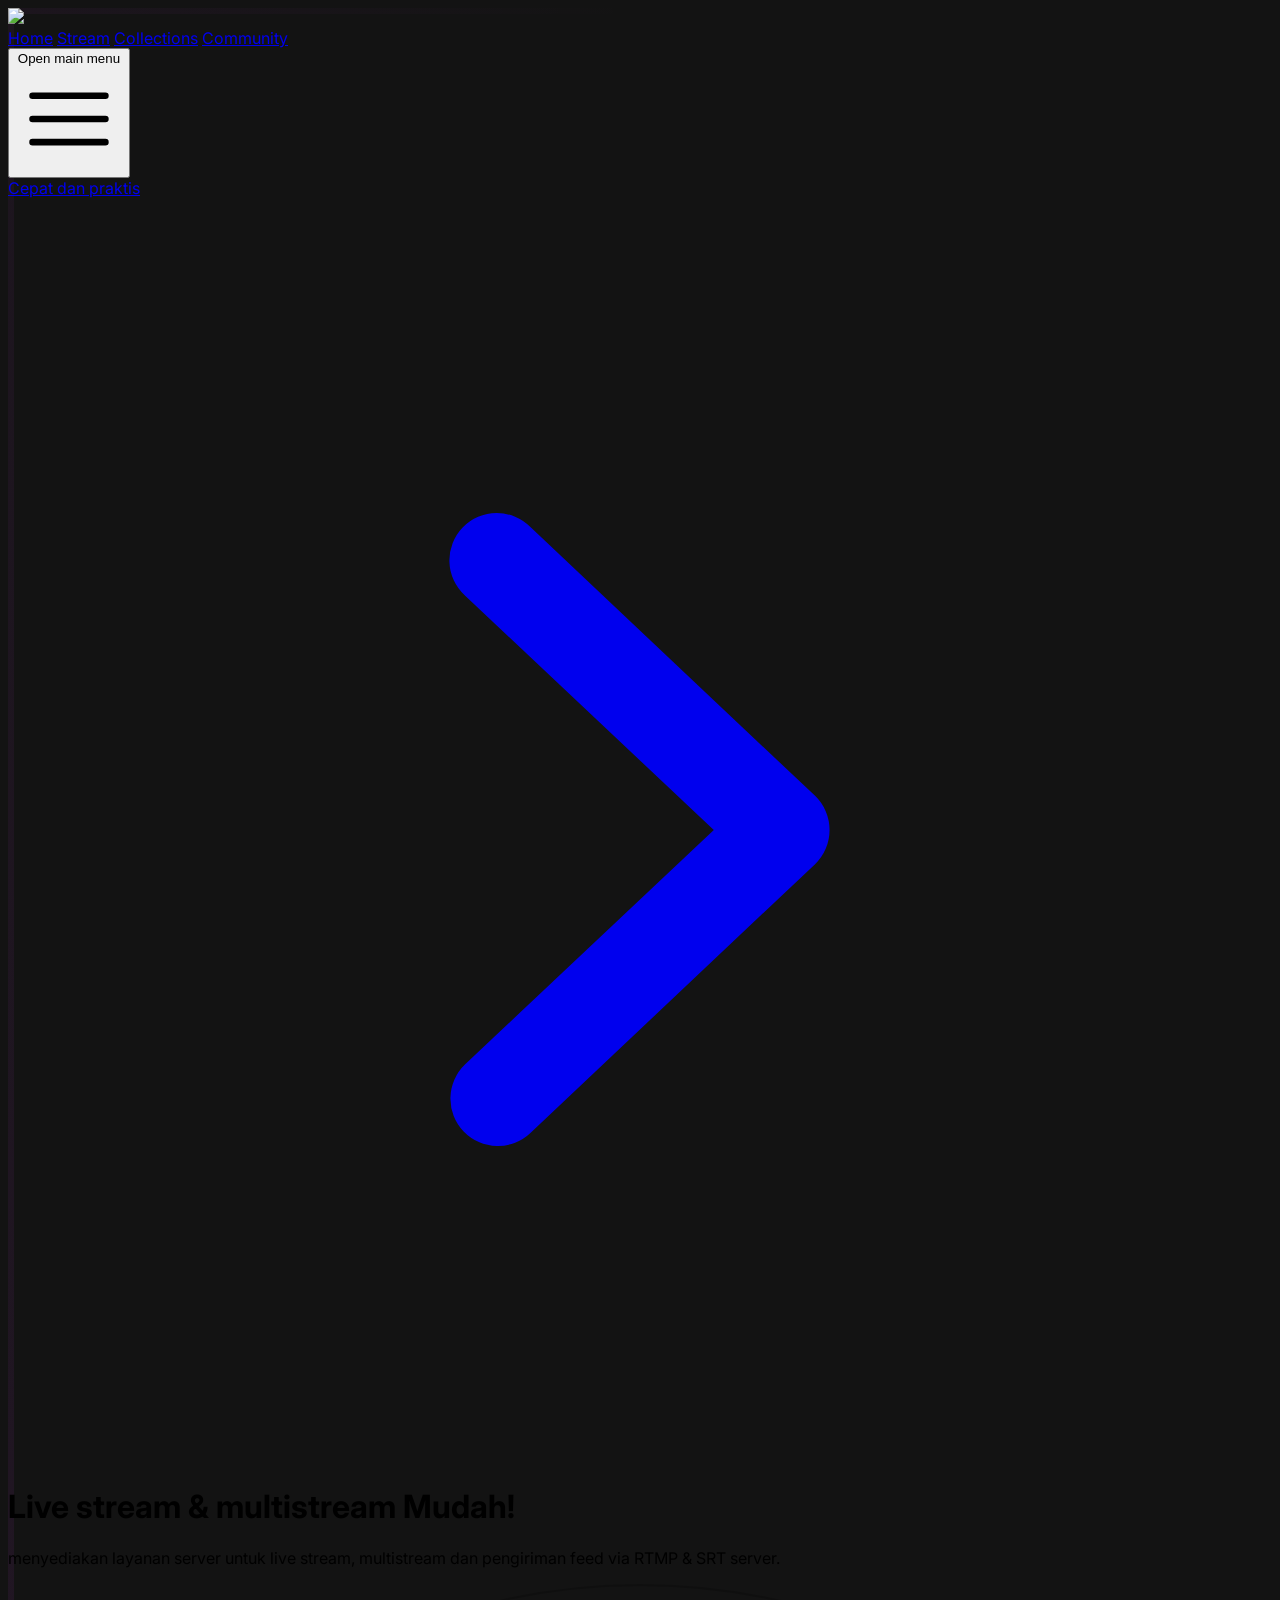
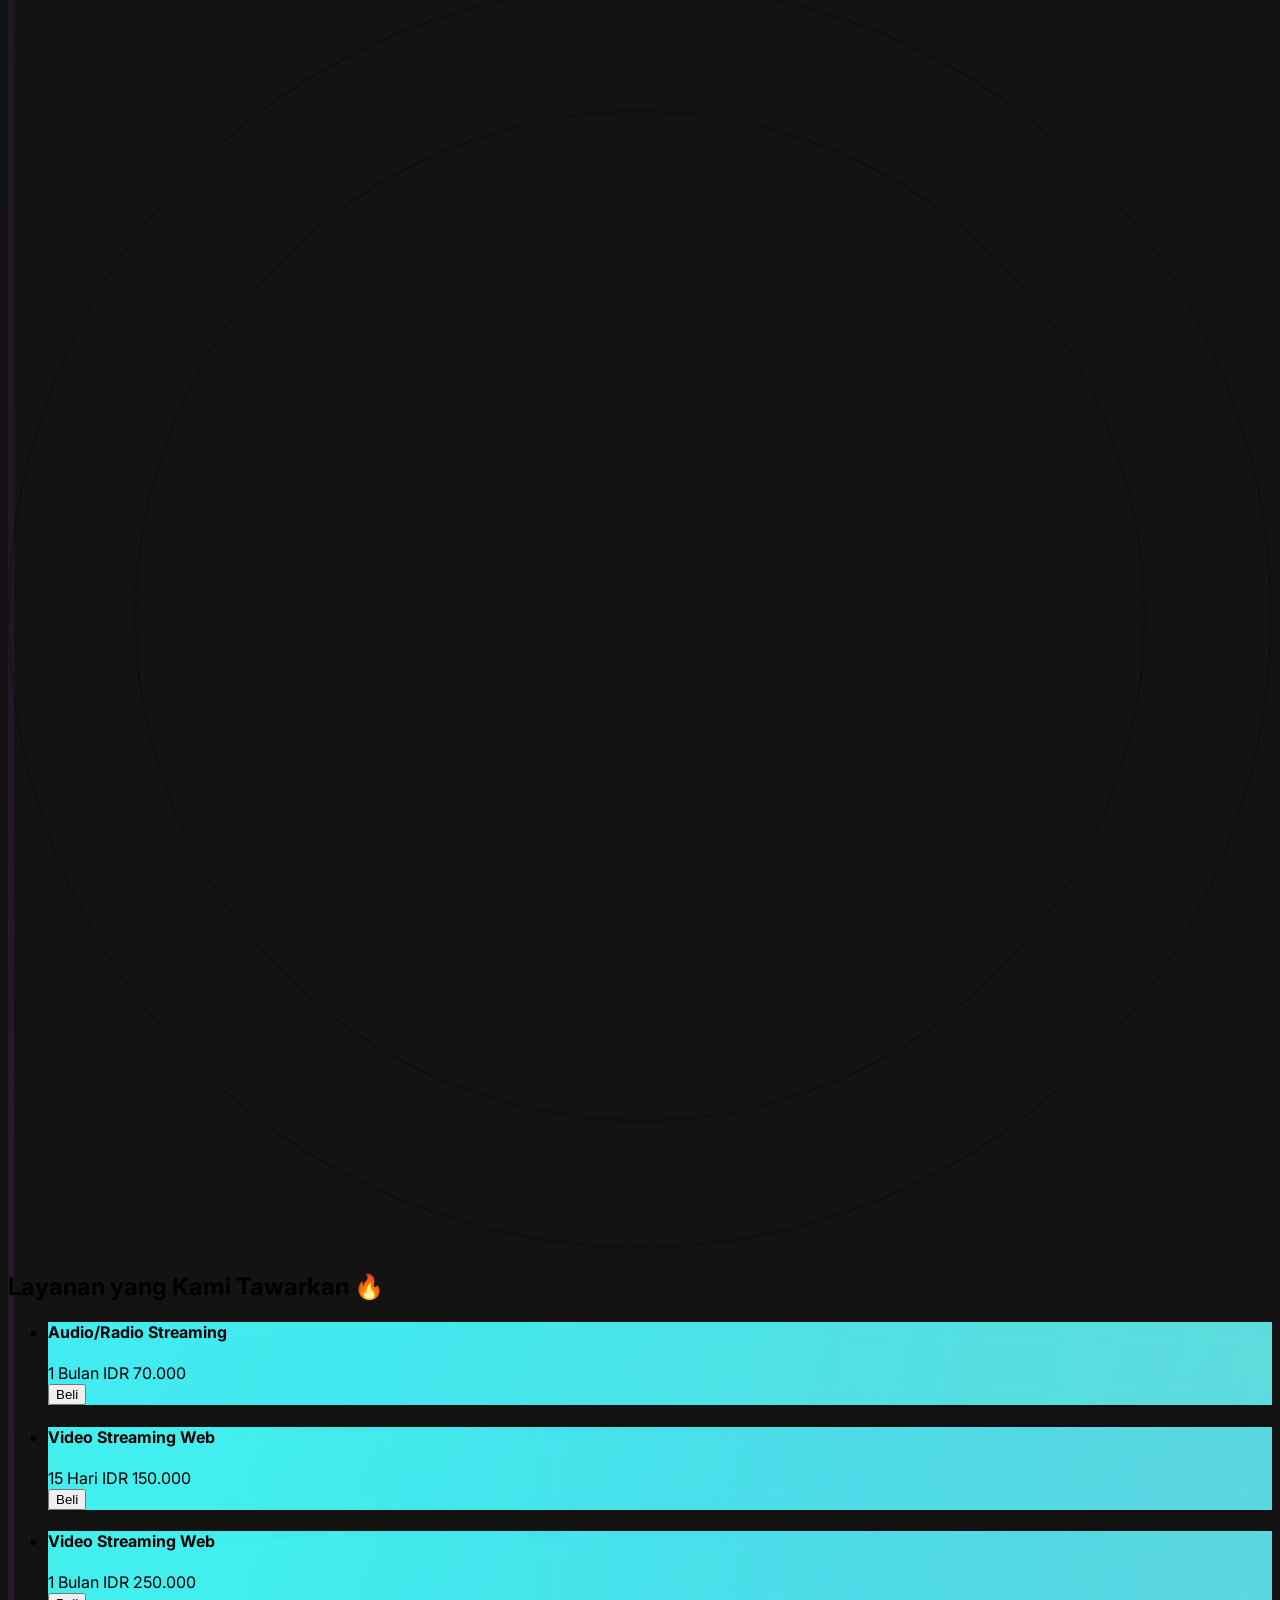
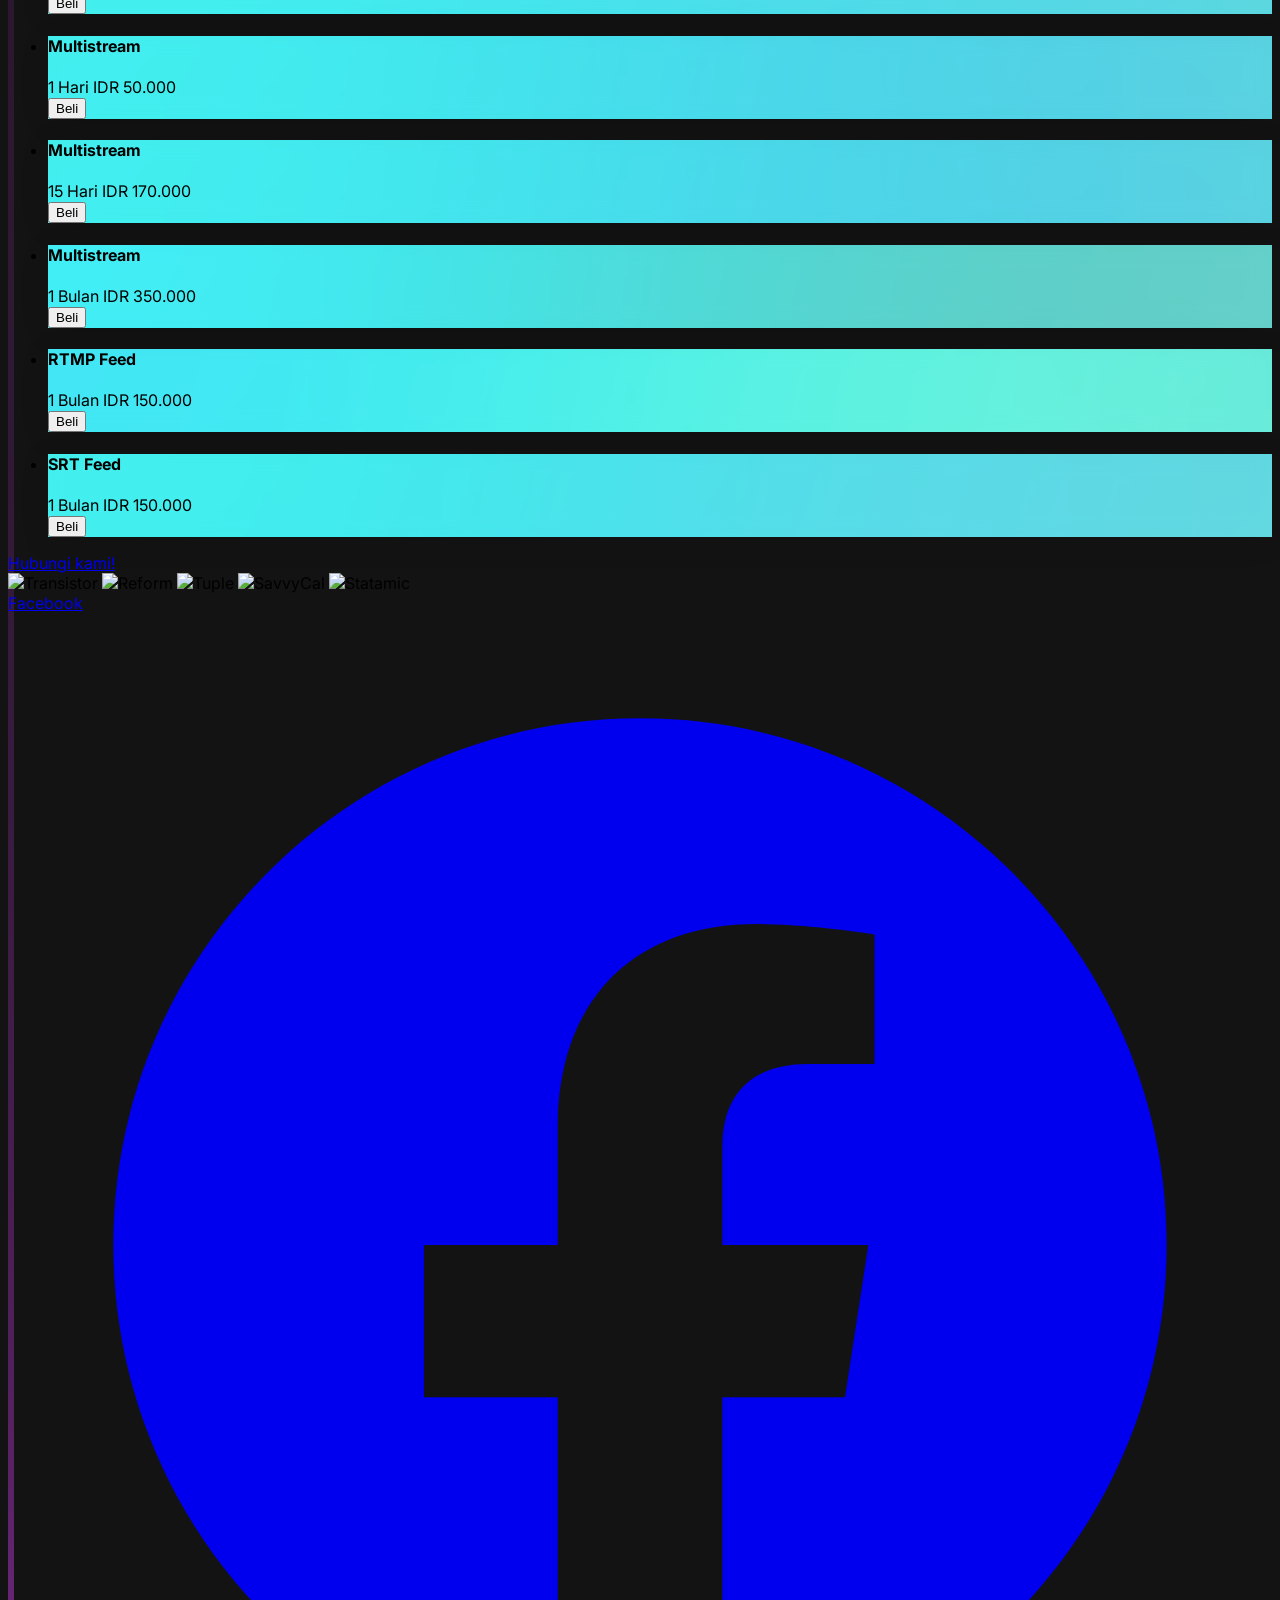
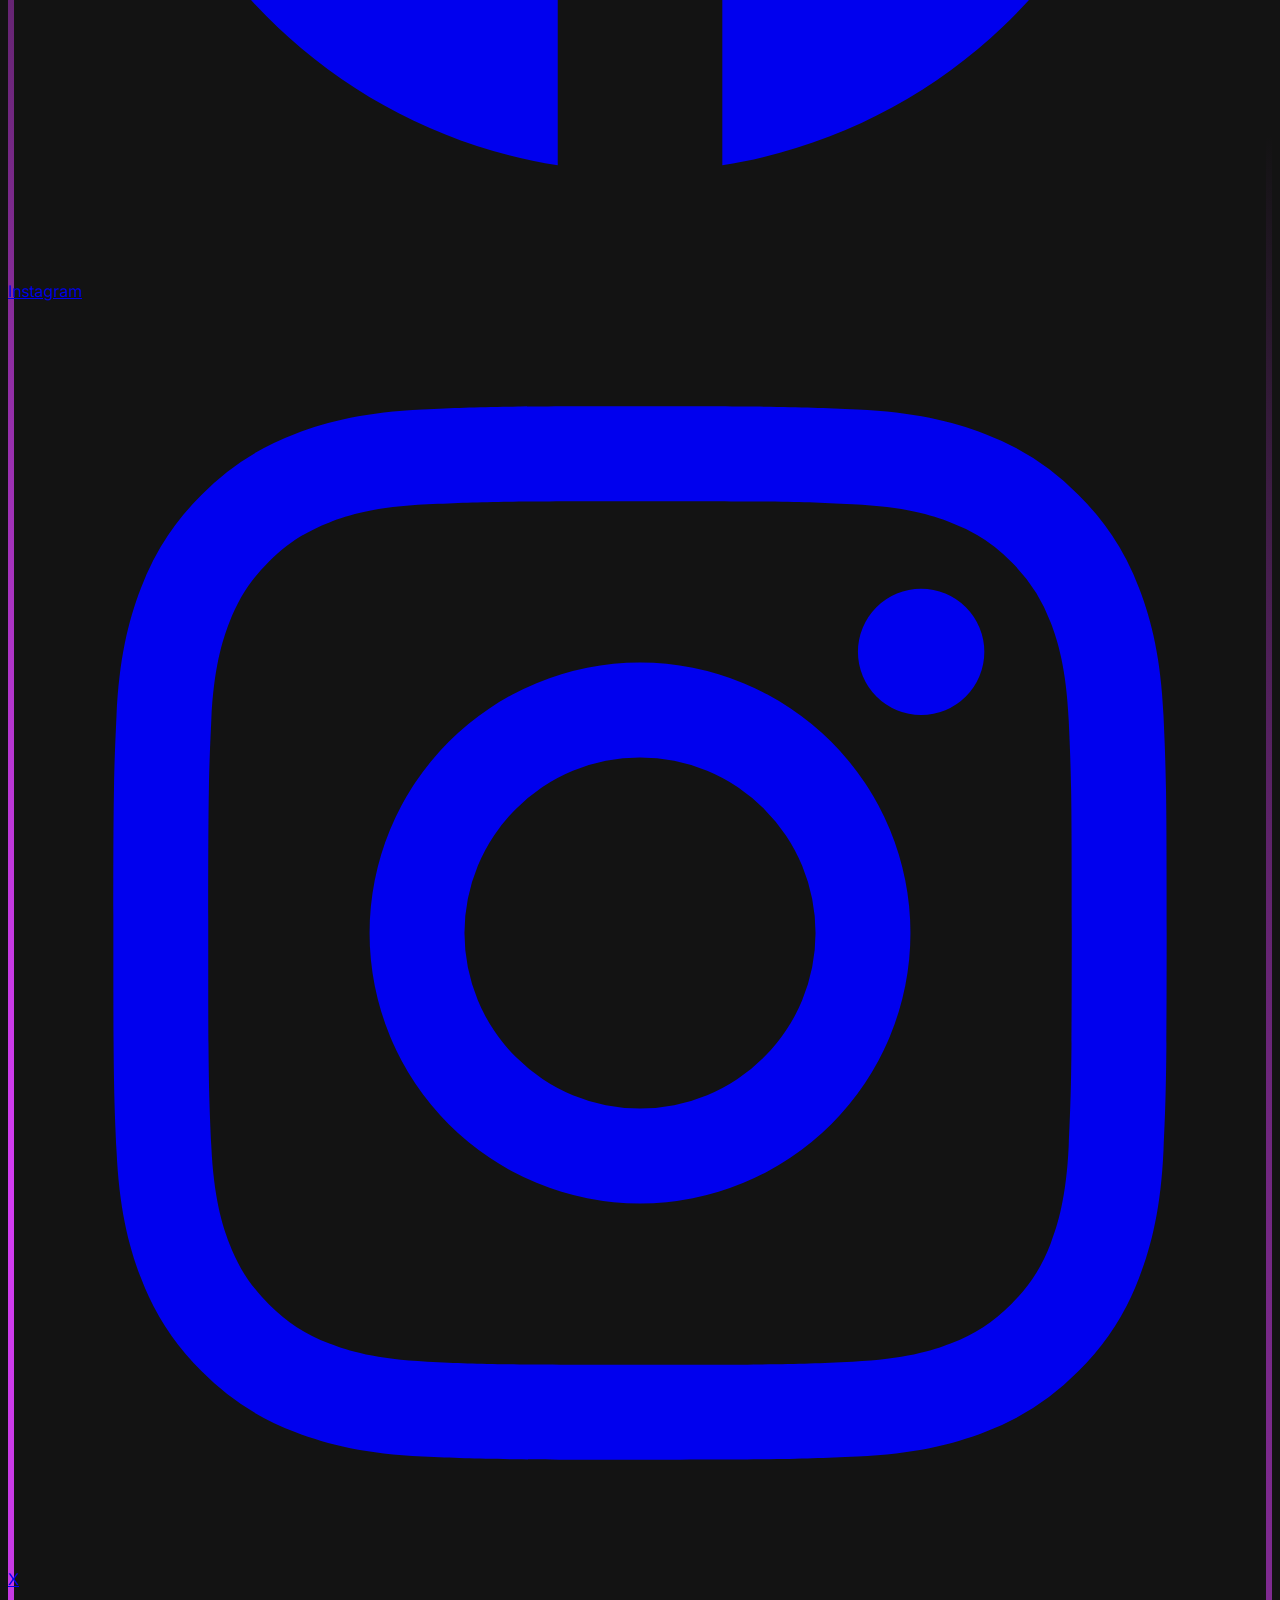
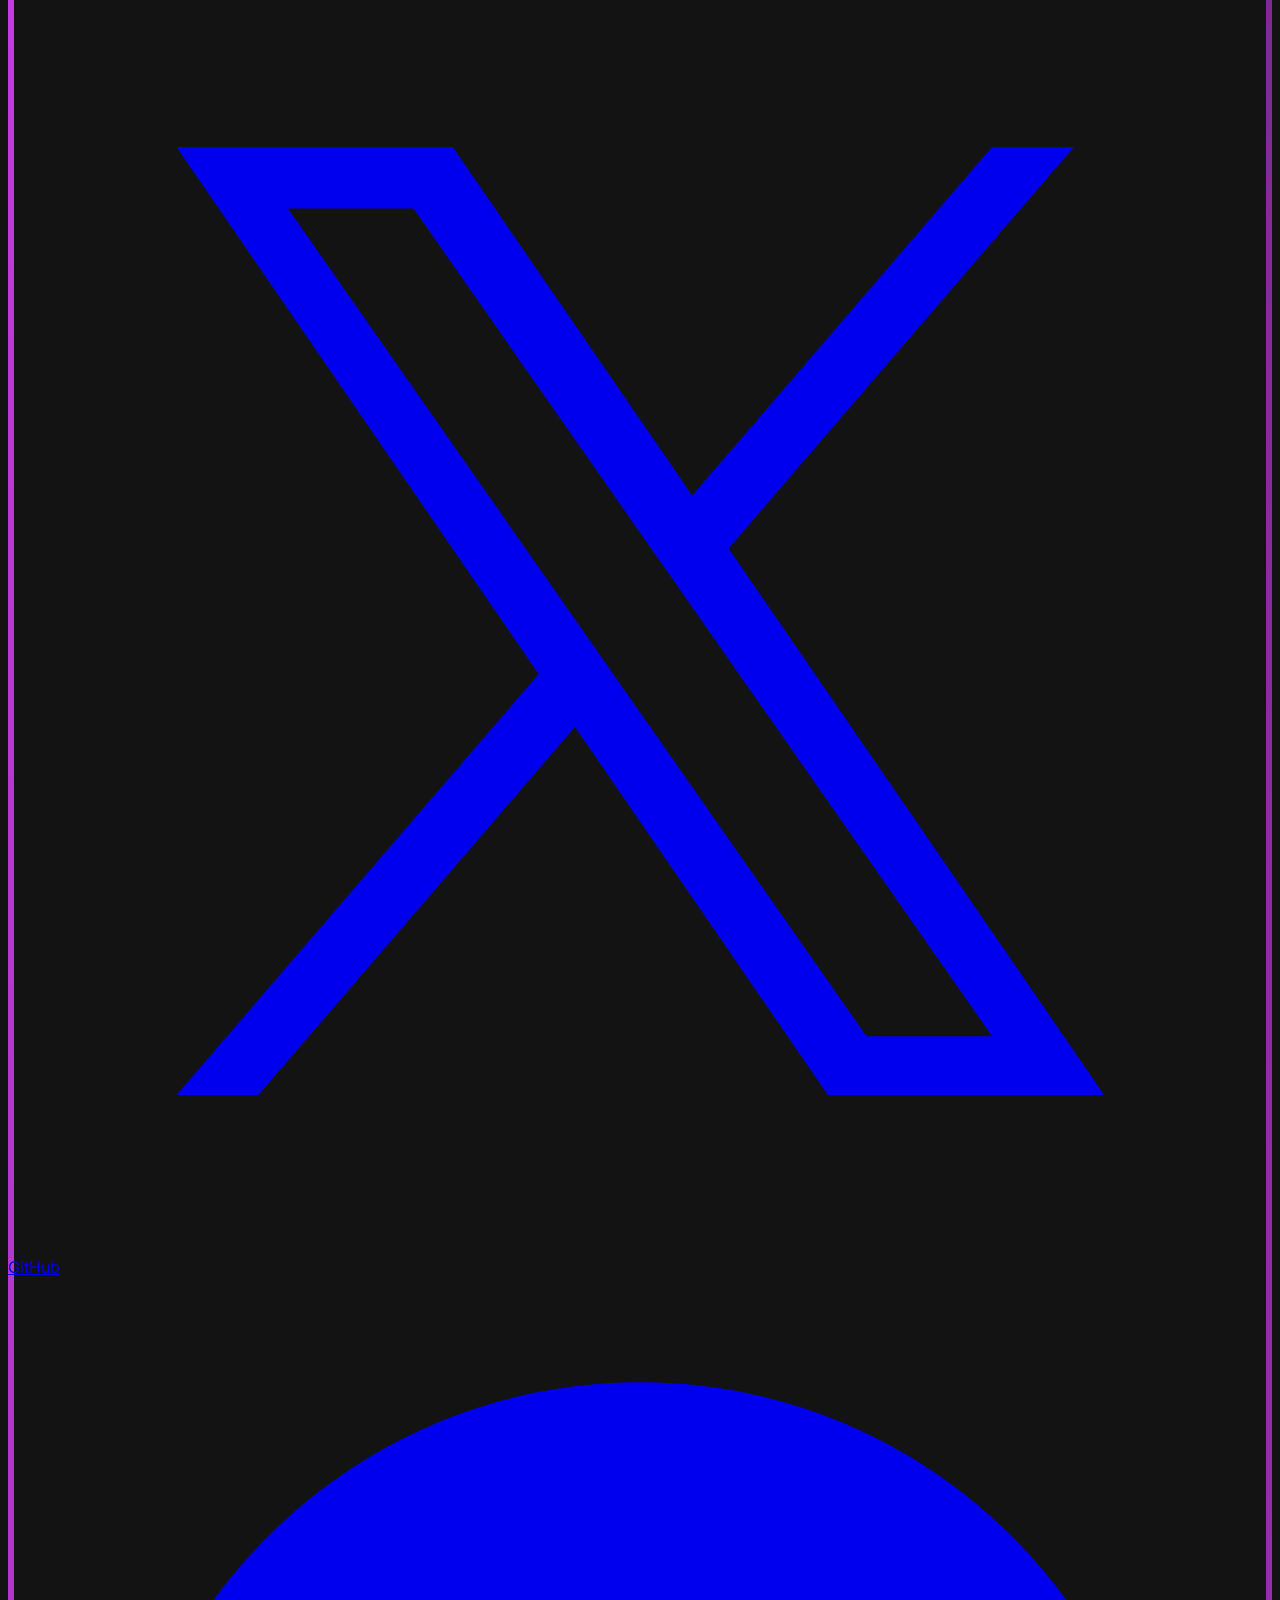
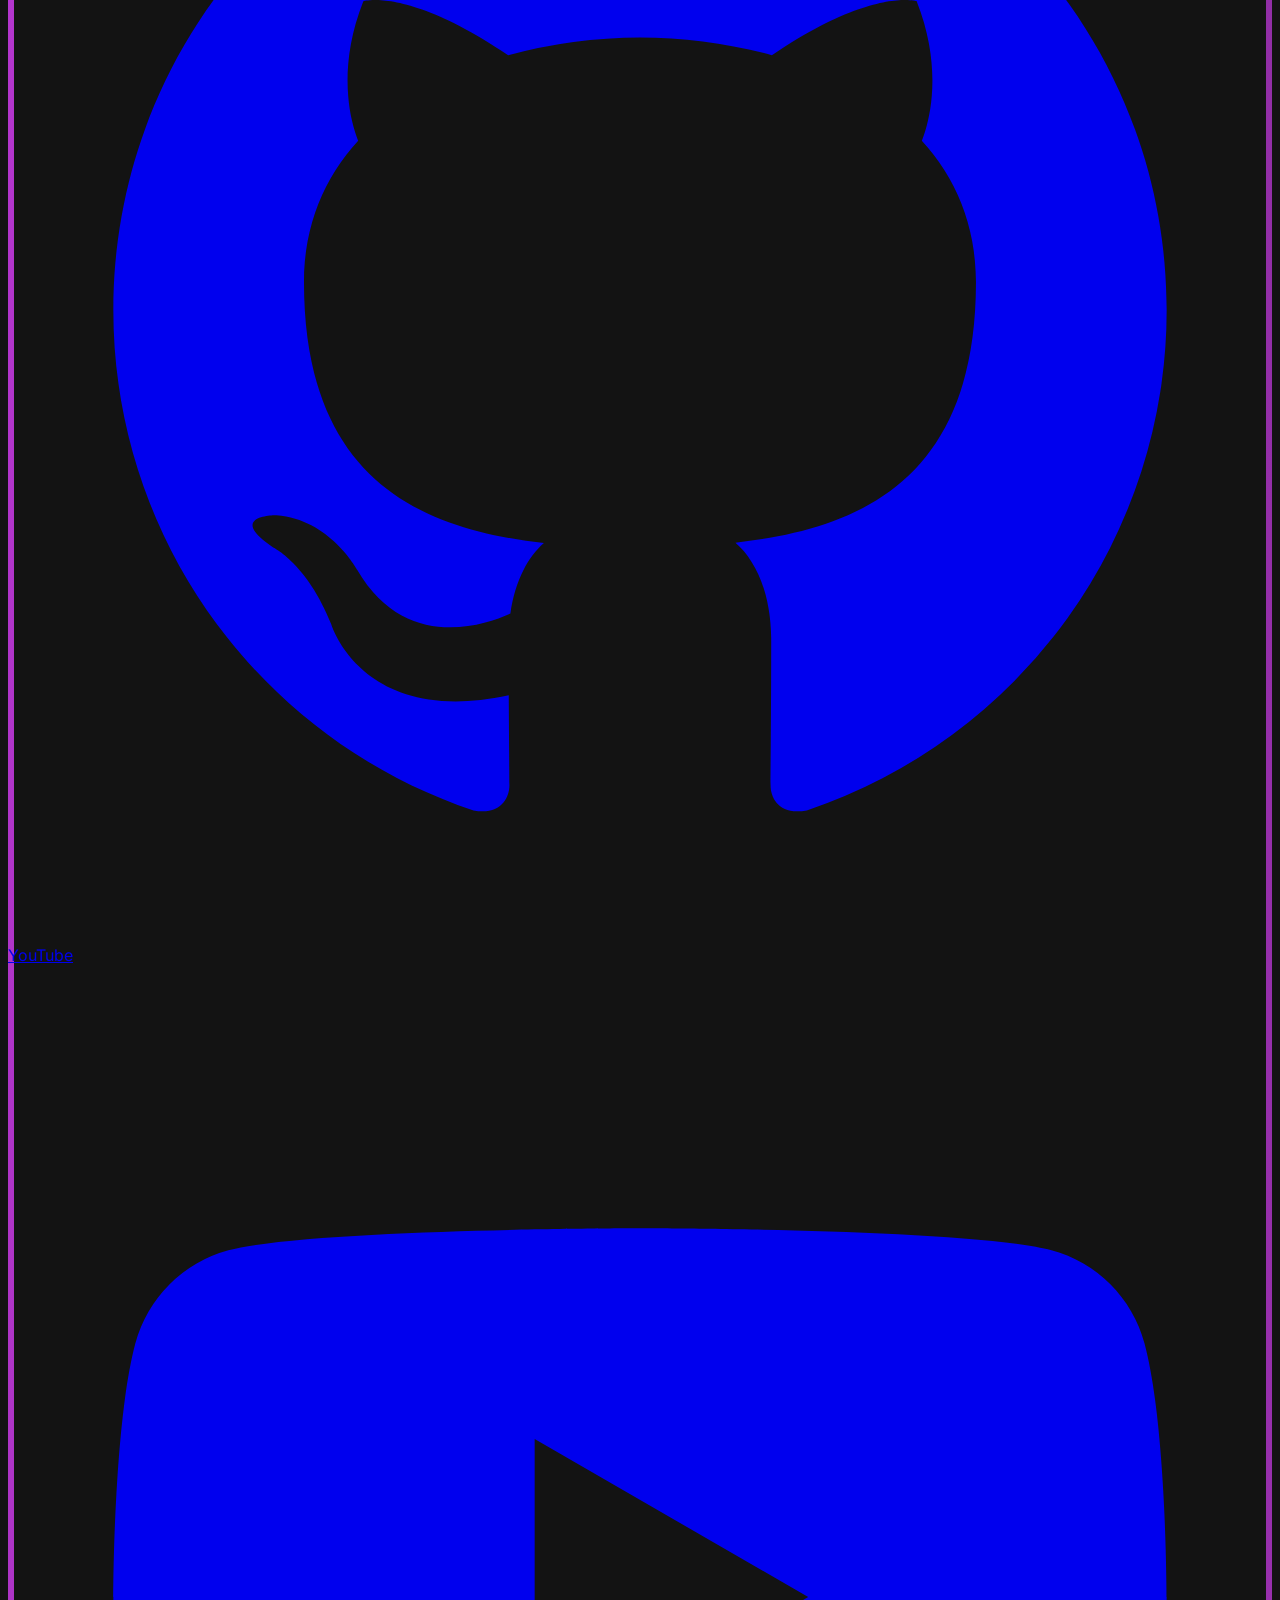
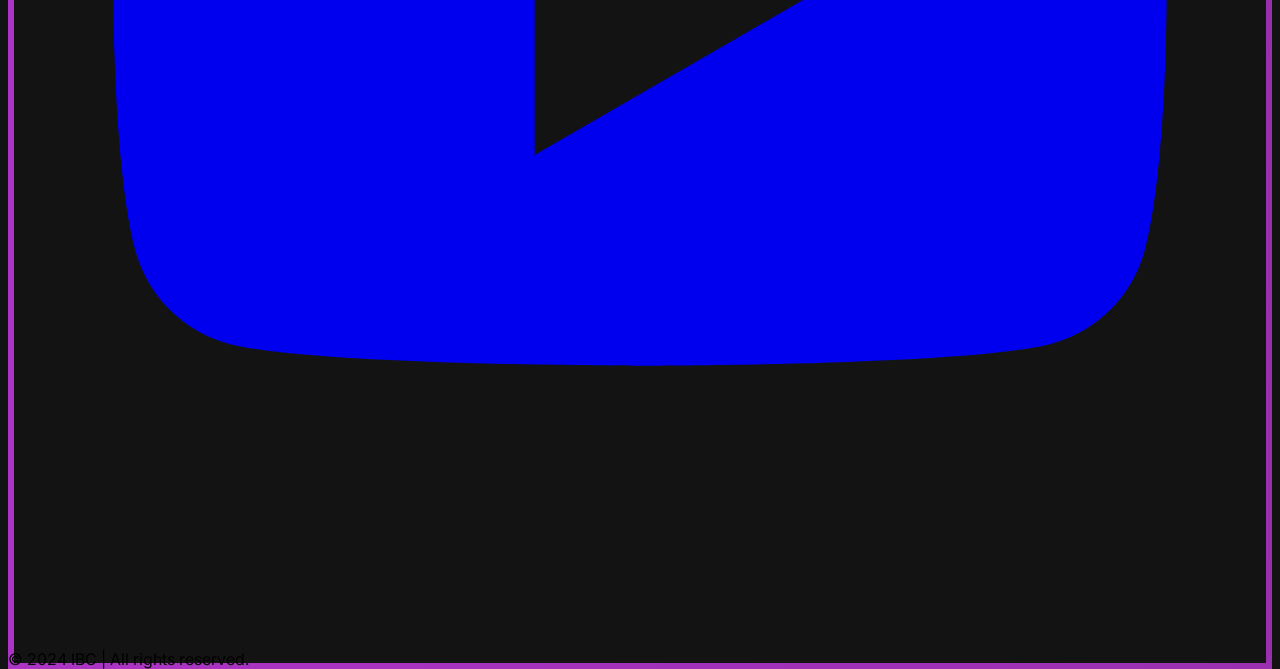
==== commit 865fe690: "Add files via upload" ====
--- a/index.html
+++ b/index.html
@@ -122,10 +122,10 @@
 							</div>
 							<h1 class="mt-10 max-w-lg text-4xl sm:text-7xl lg:text-6xl font-semibold text-white xl:text-7xl tracking-tight">Live stream & multistream <span class="text-[#FF33DE]">Mudah!</span></h1>
 							<p class="mt-6 xl:text-lg font-medium leading-8 text-white max-w-[553px]">menyediakan layanan server untuk live stream, multistream dan pengiriman feed via RTMP & SRT server.</p>
-							<div class="mt-10 flex items-center gap-x-6">
+							<!-- <div class="mt-10 flex items-center gap-x-6">
 								<a href="#" x-on:mouseover="openError = true" class="rounded-xl bg-[#E730CA] w-32 xl:w-40 py-2.5 font-semibold text-sm xl:text-base text-white text-center border border-transparent hover:border-[#E730CA] hover:bg-transparent focus-visible:outline-none focus-visible:outline-0 focus-visible:outline-offset-0 focus-visible:outline-transparent transition-colors">Find NFT</a>
 								<a href="#" x-on:mouseover="openError = true" class="border border-[#E730CA] hover:border-[#E730CA]/30 bg-transparent hover:bg-[#E730CA]/30 rounded-xl w-32 xl:w-40 py-2.5 font-semibold leading-6 text-sm xl:text-base text-[#E730CA] hover:text-white text-center transition-colors">Create NFT</a>
-							</div>
+							</div> -->
 						</div>
 						<div class="relative flex justify-center items-center mt-16 sm:mt-24 lg:mt-0 lg:flex-shrink-0 lg:flex-grow">
 							<svg class="mx-auto max-w-md max-h-md lg:max-w-full lg:min-w-[445px] lg:max-h-full lg:min-h-[445px] text-gray-300" aria-hidden="true" viewBox="0 0 580 580" fill="none" xmlns="http://www.w3.org/2000/svg">
@@ -137,24 +137,18 @@
 								<div class="stat" style="--i:3">
 									<div class="flex items-end mr-[55px] 2xl:mr-0 w-[85px] sm:w-[175px] h-[126px] sm:h-[225px] 2xl:w-[200px] 2xl:h-[250px] rounded-md sm:rounded-2xl 2xl:rounded-3xl bg-center bg-cover bg-no-repeat scale-[0.6] sm:scale-100 overflow-hidden transition-all" style="background-image: url('https://coinstats.app/blog/wp-content/uploads/2023/06/The-Rise-of-NFTs-How-Will-AI-Impact-the-NFT-Art-Ecosystem-copy-1-1200x900.webp'); animation: float 6s ease-in-out infinite;">
 										<div class="hidden sm:block flex-1 bg-white h-[95px] px-4 glass">
-											<h4 class="text-xs font-bold text-[#161616] py-4 truncate max-w-[145px] 2xl:max-w-none">Balistic Wave Collection #1</h4>
-											<div class="flex items-center justify-between font-bold text-[0.625rem]">
-												<div class="flex flex-col">
-													<span class="text-[#646464]">Curent Bid</span>
-													<span class="flex items-center space-x-1 text-[#161616]">
-														<svg width="16" height="16" viewBox="0 0 16 16" fill="none" xmlns="http://www.w3.org/2000/svg">
-															<path fill-rule="evenodd" clip-rule="evenodd" d="M8 16C3.5815 16 0 12.4185 0 8C0 3.5815 3.5815 0 8 0C12.4185 0 16 3.5815 16 8C16 12.4185 12.4185 16 8 16ZM11.997 8.1095L8.249 2L4.5 8.11L8.249 10.2865L11.997 8.1095ZM12 8.808L8.249 10.9835L4.5 8.8085L8.249 13.9975L12 8.808Z" fill="#F1F1F1" />
-															<path d="M8.24902 2V6.435L11.9975 8.11L8.24902 2ZM8.24902 10.984V13.9975L12 8.808L8.24902 10.984Z" fill="blue" fill-opacity="0.298" />
-															<path d="M8.24902 10.2865L11.9975 8.11003L8.24902 6.43604V10.2865Z" fill="blue" fill-opacity="0.801" />
-															<path d="M4.5 8.11003L8.249 10.2865V6.43604L4.5 8.11003Z" fill="blue" fill-opacity="0.298" />
-														</svg>
-														<span>0.2 ETH</span>
-													</span>
-												</div>
-												<div>
-													<button type="button" class="text-[#161616] hover:text-[#E730CA] border rounded-full border-[#161616] hover:border-[#E730CA] w-12 h-6 transition-colors">
+											<h4 class="text-xs font-bold text-[#161616] py-4 truncate max-w-[145px] 2xl:max-w-none"></h4>
+											<div class="flex items-center justify-between font-bold text-[0.625rem]">
+												<div class="flex flex-col">
+													<span class="text-[#646464]"></span>
+													<span class="flex items-center space-x-1 text-[#161616]">
+														<span></span>
+													</span>
+												</div>
+												<div>
+													<!-- <button type="button" class="text-[#161616] hover:text-[#E730CA] border rounded-full border-[#161616] hover:border-[#E730CA] w-12 h-6 transition-colors">
 														Bid
-													</button>
+													</button> -->
 												</div>
 											</div>
 										</div>
@@ -163,24 +157,16 @@
 								<div class="stat" style="--i:7">
 									<div class="flex items-end mr-[55px] 2xl:mr-0 w-[85px] sm:w-[175px] h-[126px] sm:h-[225px] 2xl:w-[200px] 2xl:h-[250px] rounded-md sm:rounded-2xl 2xl:rounded-3xl bg-center bg-cover bg-no-repeat scale-[0.6] sm:scale-100 overflow-hidden transition-all" style="background-image: url('https://cimg.co/news/100430/248406/polina-kondrashova-fhrwah2hmnm-unsplash.jpg'); animation: float 8s ease-in-out infinite;">
 										<div class="hidden sm:block flex-1 bg-white h-[95px] px-4 glass">
-											<h4 class="text-xs font-bold text-[#161616] py-4 truncate max-w-[145px] 2xl:max-w-none">Balistic Wave Collection #1</h4>
-											<div class="flex items-center justify-between font-bold text-[0.625rem]">
-												<div class="flex flex-col">
-													<span class="text-[#646464]">Curent Bid</span>
-													<span class="flex items-center space-x-1 text-[#161616]">
-														<svg width="16" height="16" viewBox="0 0 16 16" fill="none" xmlns="http://www.w3.org/2000/svg">
-															<path fill-rule="evenodd" clip-rule="evenodd" d="M8 16C3.5815 16 0 12.4185 0 8C0 3.5815 3.5815 0 8 0C12.4185 0 16 3.5815 16 8C16 12.4185 12.4185 16 8 16ZM11.997 8.1095L8.249 2L4.5 8.11L8.249 10.2865L11.997 8.1095ZM12 8.808L8.249 10.9835L4.5 8.8085L8.249 13.9975L12 8.808Z" fill="#F1F1F1" />
-															<path d="M8.24902 2V6.435L11.9975 8.11L8.24902 2ZM8.24902 10.984V13.9975L12 8.808L8.24902 10.984Z" fill="blue" fill-opacity="0.298" />
-															<path d="M8.24902 10.2865L11.9975 8.11003L8.24902 6.43604V10.2865Z" fill="blue" fill-opacity="0.801" />
-															<path d="M4.5 8.11003L8.249 10.2865V6.43604L4.5 8.11003Z" fill="blue" fill-opacity="0.298" />
-														</svg>
-														<span>0.2 ETH</span>
-													</span>
-												</div>
-												<div>
-													<button type="button" class="text-[#161616] hover:text-[#E730CA] border rounded-full border-[#161616] hover:border-[#E730CA] w-12 h-6 transition-colors">
-														Bid
-													</button>
+											<h4 class="text-xs font-bold text-[#161616] py-4 truncate max-w-[145px] 2xl:max-w-none"></h4>
+											<div class="flex items-center justify-between font-bold text-[0.625rem]">
+												<div class="flex flex-col">
+													<span class="text-[#646464]"></span>
+													<span class="flex items-center space-x-1 text-[#161616]">
+														<span></span>
+													</span>
+												</div>
+												<div>
+                                                    <!-- button -->
 												</div>
 											</div>
 										</div>
@@ -189,24 +175,16 @@
 								<div class="stat" style="--i:11">
 									<div class="flex items-end mr-[55px] 2xl:mr-0 w-[85px] sm:w-[175px] h-[126px] sm:h-[225px] 2xl:w-[200px] 2xl:h-[250px] rounded-md sm:rounded-2xl 2xl:rounded-3xl bg-center bg-cover bg-no-repeat overflow-hidden transition-all" style="background-image: url('https://99designs-blog.imgix.net/blog/wp-content/uploads/2021/05/merlin_184196631_939fb22d-b909-4205-99d9-b464fb961d32-superJumbo.jpeg?auto=format&q=60&fit=max&w=930'); animation: floatdown 6.5s ease-in-out infinite;">
 										<div class="hidden sm:block flex-1 bg-white h-[95px] px-4 glass">
-											<h4 class="text-xs font-bold text-[#161616] py-4 truncate max-w-[145px] 2xl:max-w-none">Balistic Wave Collection #1</h4>
-											<div class="flex items-center justify-between font-bold text-[0.625rem]">
-												<div class="flex flex-col">
-													<span class="text-[#646464]">Curent Bid</span>
-													<span class="flex items-center space-x-1 text-[#161616]">
-														<svg width="16" height="16" viewBox="0 0 16 16" fill="none" xmlns="http://www.w3.org/2000/svg">
-															<path fill-rule="evenodd" clip-rule="evenodd" d="M8 16C3.5815 16 0 12.4185 0 8C0 3.5815 3.5815 0 8 0C12.4185 0 16 3.5815 16 8C16 12.4185 12.4185 16 8 16ZM11.997 8.1095L8.249 2L4.5 8.11L8.249 10.2865L11.997 8.1095ZM12 8.808L8.249 10.9835L4.5 8.8085L8.249 13.9975L12 8.808Z" fill="#F1F1F1" />
-															<path d="M8.24902 2V6.435L11.9975 8.11L8.24902 2ZM8.24902 10.984V13.9975L12 8.808L8.24902 10.984Z" fill="blue" fill-opacity="0.298" />
-															<path d="M8.24902 10.2865L11.9975 8.11003L8.24902 6.43604V10.2865Z" fill="blue" fill-opacity="0.801" />
-															<path d="M4.5 8.11003L8.249 10.2865V6.43604L4.5 8.11003Z" fill="blue" fill-opacity="0.298" />
-														</svg>
-														<span>0.2 ETH</span>
-													</span>
-												</div>
-												<div>
-													<button type="button" class="text-[#161616] hover:text-[#E730CA] border rounded-full border-[#161616] hover:border-[#E730CA] w-12 h-6 transition-colors">
-														Bid
-													</button>
+											<h4 class="text-xs font-bold text-[#161616] py-4 truncate max-w-[145px] 2xl:max-w-none"></h4>
+											<div class="flex items-center justify-between font-bold text-[0.625rem]">
+												<div class="flex flex-col">
+													<span class="text-[#646464]"></span>
+													<span class="flex items-center space-x-1 text-[#161616]">
+														<span></span>
+													</span>
+												</div>
+												<div>
+													<!-- butoon -->
 												</div>
 											</div>
 										</div>
@@ -252,24 +230,25 @@
 						<!-- Panel -->
 						<section>
                             <ul role="list" class="grid grid-cols-1 gap-6 sm:grid-cols-2 md:grid-cols-3 lg:grid-cols-4">
-                                <li class="col-span-1 flex items-end w-full h-[315px] rounded-2xl 2xl:rounded-3xl bg-center bg-cover bg-no-repeat hover:scale-95 overflow-hidden transition-transform duration-300" style="background-image: url('https://510411.fs1.hubspotusercontent-na1.net/hubfs/510411/aeforia---prelude.jpg');">
+                                <li class="col-span-1 flex items-end w-full h-[315px] rounded-2xl 2xl:rounded-3xl bg-center bg-cover bg-no-repeat hover:scale-95 overflow-hidden transition-transform duration-300" style="background-image: url('cba.jpg');">
                                     <div class="block flex-1 bg-white h-[95px] px-4 glass">
                                         <h4 class="text-xs font-bold text-[#161616] py-4 truncate max-w-[90%] 2xl:max-w-none">Audio/Radio Streaming</h4>
                                         <div class="flex items-center justify-between font-bold text-[0.625rem]">
                                             <div class="flex flex-col">
                                                 <span class="text-[#646464]">1 Bulan</span>
                                                 <span class="flex items-center space-x-1 text-[#161616]">
-                                                    <span>IDR 50.000</span>
+                                                    <span>IDR 70.000</span>
                                                 </span>
                                             </div>
                                             <div>
-                                                <button type="button" class="text-[#161616] hover:text-[#E730CA] border rounded-full border-[#161616] hover:border-[#E730CA] w-12 h-6 transition-colors">
+                                                <a href="https://ibc.my.id/kontak" target="_blank"><button type="button" class="text-[#161616] hover:text-[#E730CA] border rounded-full border-[#161616] hover:border-[#E730CA] w-12 h-6 transition-colors">
                                                     Beli
                                                 </button>
+                                                </a>
                                             </div>
                                         </div>
                                 </li>
-                                <li class="col-span-1 flex items-end w-full h-[315px] rounded-2xl 2xl:rounded-3xl bg-center bg-cover bg-no-repeat hover:scale-95 overflow-hidden transition-transform duration-300" style="background-image: url('https://cimg.co/news/100430/248406/polina-kondrashova-fhrwah2hmnm-unsplash.jpg');">
+                                <li class="col-span-1 flex items-end w-full h-[315px] rounded-2xl 2xl:rounded-3xl bg-center bg-cover bg-no-repeat hover:scale-95 overflow-hidden transition-transform duration-300" style="background-image: url('/video.jpg');">
 										<div class="block flex-1 bg-white h-[95px] px-4 glass">
 											<h4 class="text-xs font-bold text-[#161616] py-4 truncate max-w-[90%] 2xl:max-w-none">Video Streaming Web</h4>
 											<div class="flex items-center justify-between font-bold text-[0.625rem]">
@@ -281,13 +260,14 @@
 													</span>
 												</div>
 												<div>
-													<button type="button" class="text-[#161616] hover:text-[#E730CA] border rounded-full border-[#161616] hover:border-[#E730CA] w-12 h-6 transition-colors">
-														Beli
-													</button>
+													<a href="https://ibc.my.id/kontak" target="_blank"><button type="button" class="text-[#161616] hover:text-[#E730CA] border rounded-full border-[#161616] hover:border-[#E730CA] w-12 h-6 transition-colors">
+														Beli
+													</button>
+                                                    </a>
 												</div>
 											</div>
 									</li>
-                                <li class="col-span-1 flex items-end w-full h-[315px] rounded-2xl 2xl:rounded-3xl bg-center bg-cover bg-no-repeat hover:scale-95 overflow-hidden transition-transform duration-300" style="background-image: url('https://cimg.co/news/100430/248406/polina-kondrashova-fhrwah2hmnm-unsplash.jpg');">
+                                <li class="col-span-1 flex items-end w-full h-[315px] rounded-2xl 2xl:rounded-3xl bg-center bg-cover bg-no-repeat hover:scale-95 overflow-hidden transition-transform duration-300" style="background-image: url('/video.jpg');">
 										<div class="block flex-1 bg-white h-[95px] px-4 glass">
 											<h4 class="text-xs font-bold text-[#161616] py-4 truncate max-w-[90%] 2xl:max-w-none">Video Streaming Web</h4>
 											<div class="flex items-center justify-between font-bold text-[0.625rem]">
@@ -305,7 +285,7 @@
 												</div>
 											</div>
 									</li>
-                                    <li class="col-span-1 flex items-end w-full h-[315px] rounded-2xl 2xl:rounded-3xl bg-center bg-cover bg-no-repeat hover:scale-95 overflow-hidden transition-transform duration-300" style="background-image: url('https://www.todaynftnews.com/wp-content/uploads/2022/12/5-Dec-1-1.jpg');">
+                                    <li class="col-span-1 flex items-end w-full h-[315px] rounded-2xl 2xl:rounded-3xl bg-center bg-cover bg-no-repeat hover:scale-95 overflow-hidden transition-transform duration-300" style="background-image: url('/multi.jpg');">
 										<div class="block flex-1 bg-white h-[95px] px-4 glass">
 											<h4 class="text-xs font-bold text-[#161616] py-4 truncate max-w-[90%] 2xl:max-w-none">Multistream</h4>
 											<div class="flex items-center justify-between font-bold text-[0.625rem]">
@@ -316,13 +296,14 @@
 													</span>
 												</div>
 												<div>
-													<button type="button" class="text-[#161616] hover:text-[#E730CA] border rounded-full border-[#161616] hover:border-[#E730CA] w-12 h-6 transition-colors">
-														Beli
-													</button>
+													<a href="https://ibc.my.id/kontak" target="_blank"><button type="button" class="text-[#161616] hover:text-[#E730CA] border rounded-full border-[#161616] hover:border-[#E730CA] w-12 h-6 transition-colors">
+														Beli
+													</button>
+                                                    </a>
 												</div>
 											</div>
 									</li>
-                                    <li class="col-span-1 flex items-end w-full h-[315px] rounded-2xl 2xl:rounded-3xl bg-center bg-cover bg-no-repeat hover:scale-95 overflow-hidden transition-transform duration-300" style="background-image: url('https://www.todaynftnews.com/wp-content/uploads/2022/12/5-Dec-1-1.jpg');">
+                                    <li class="col-span-1 flex items-end w-full h-[315px] rounded-2xl 2xl:rounded-3xl bg-center bg-cover bg-no-repeat hover:scale-95 overflow-hidden transition-transform duration-300" style="background-image: url('/multi.jpg');">
 										<div class="block flex-1 bg-white h-[95px] px-4 glass">
 											<h4 class="text-xs font-bold text-[#161616] py-4 truncate max-w-[90%] 2xl:max-w-none">Multistream</h4>
 											<div class="flex items-center justify-between font-bold text-[0.625rem]">
@@ -333,13 +314,14 @@
 													</span>
 												</div>
 												<div>
-													<button type="button" class="text-[#161616] hover:text-[#E730CA] border rounded-full border-[#161616] hover:border-[#E730CA] w-12 h-6 transition-colors">
-														Bid
-													</button>
+													<a href="https://ibc.my.id/kontak" target="_blank"><button type="button" class="text-[#161616] hover:text-[#E730CA] border rounded-full border-[#161616] hover:border-[#E730CA] w-12 h-6 transition-colors">
+														Beli
+													</button>
+                                                    </a>
 												</div>
 											</div>
 									</li>
-                                    <li class="col-span-1 flex items-end w-full h-[315px] rounded-2xl 2xl:rounded-3xl bg-center bg-cover bg-no-repeat hover:scale-95 overflow-hidden transition-transform duration-300" style="background-image: url('https://www.todaynftnews.com/wp-content/uploads/2022/12/5-Dec-1-1.jpg');">
+                                    <li class="col-span-1 flex items-end w-full h-[315px] rounded-2xl 2xl:rounded-3xl bg-center bg-cover bg-no-repeat hover:scale-95 overflow-hidden transition-transform duration-300" style="background-image: url('/2multi.jpg');">
 										<div class="block flex-1 bg-white h-[95px] px-4 glass">
 											<h4 class="text-xs font-bold text-[#161616] py-4 truncate max-w-[90%] 2xl:max-w-none">Multistream</h4>
 											<div class="flex items-center justify-between font-bold text-[0.625rem]">
@@ -350,13 +332,14 @@
 													</span>
 												</div>
 												<div>
-													<button type="button" class="text-[#161616] hover:text-[#E730CA] border rounded-full border-[#161616] hover:border-[#E730CA] w-12 h-6 transition-colors">
-														Bid
-													</button>
+													<a href="https://ibc.my.id/kontak" target="_blank"><button type="button" class="text-[#161616] hover:text-[#E730CA] border rounded-full border-[#161616] hover:border-[#E730CA] w-12 h-6 transition-colors">
+														Beli
+													</button>
+                                                    </a>
 												</div>
 											</div>
 									</li>
-                                    <li class="col-span-1 flex items-end w-full h-[315px] rounded-2xl 2xl:rounded-3xl bg-center bg-cover bg-no-repeat hover:scale-95 overflow-hidden transition-transform duration-300" style="background-image: url('https://miro.medium.com/v2/resize:fit:1358/0*PWtWYLkyR16QCPIk');">
+                                    <li class="col-span-1 flex items-end w-full h-[315px] rounded-2xl 2xl:rounded-3xl bg-center bg-cover bg-no-repeat hover:scale-95 overflow-hidden transition-transform duration-300" style="background-image: url('/1rtmp.jpg');">
                                         <div class="block flex-1 bg-white h-[95px] px-4 glass">
                                             <h4 class="text-xs font-bold text-[#161616] py-4 truncate max-w-[90%] 2xl:max-w-none">RTMP Feed</h4>
                                             <div class="flex items-center justify-between font-bold text-[0.625rem]">
@@ -367,13 +350,14 @@
                                                     </span>
                                                 </div>
                                                 <div>
-                                                    <button type="button" class="text-[#161616] hover:text-[#E730CA] border rounded-full border-[#161616] hover:border-[#E730CA] w-12 h-6 transition-colors">
-                                                        Beli
-                                                    </button>
+                                                    <a href="https://ibc.my.id/kontak" target="_blank"><button type="button" class="text-[#161616] hover:text-[#E730CA] border rounded-full border-[#161616] hover:border-[#E730CA] w-12 h-6 transition-colors">
+														Beli
+													</button>
+                                                    </a>
                                                 </div>
                                             </div>
                                     </li>
-                                    <li class="col-span-1 flex items-end w-full h-[315px] rounded-2xl 2xl:rounded-3xl bg-center bg-cover bg-no-repeat hover:scale-95 overflow-hidden transition-transform duration-300" style="background-image: url('https://cdn.mos.cms.futurecdn.net/Paxp7F5dLhbaMwT7K2LxoM.jpg');">
+                                    <li class="col-span-1 flex items-end w-full h-[315px] rounded-2xl 2xl:rounded-3xl bg-center bg-cover bg-no-repeat hover:scale-95 overflow-hidden transition-transform duration-300" style="background-image: url('/2srt.jpg');">
                                         <div class="block flex-1 bg-white h-[95px] px-4 glass">
                                             <h4 class="text-xs font-bold text-[#161616] py-4 truncate max-w-[90%] 2xl:max-w-none">SRT Feed</h4>
                                             <div class="flex items-center justify-between font-bold text-[0.625rem]">
@@ -384,9 +368,10 @@
                                                     </span>
                                                 </div>
                                                 <div>
-                                                    <button type="button" class="text-[#161616] hover:text-[#E730CA] border rounded-full border-[#161616] hover:border-[#E730CA] w-12 h-6 transition-colors">
-                                                        Beli
-                                                    </button>
+                                                    <a href="https://ibc.my.id/kontak" target="_blank"><button type="button" class="text-[#161616] hover:text-[#E730CA] border rounded-full border-[#161616] hover:border-[#E730CA] w-12 h-6 transition-colors">
+														Beli
+													</button>
+                                                    </a>
                                                 </div>
                                             </div>
                                     </li>
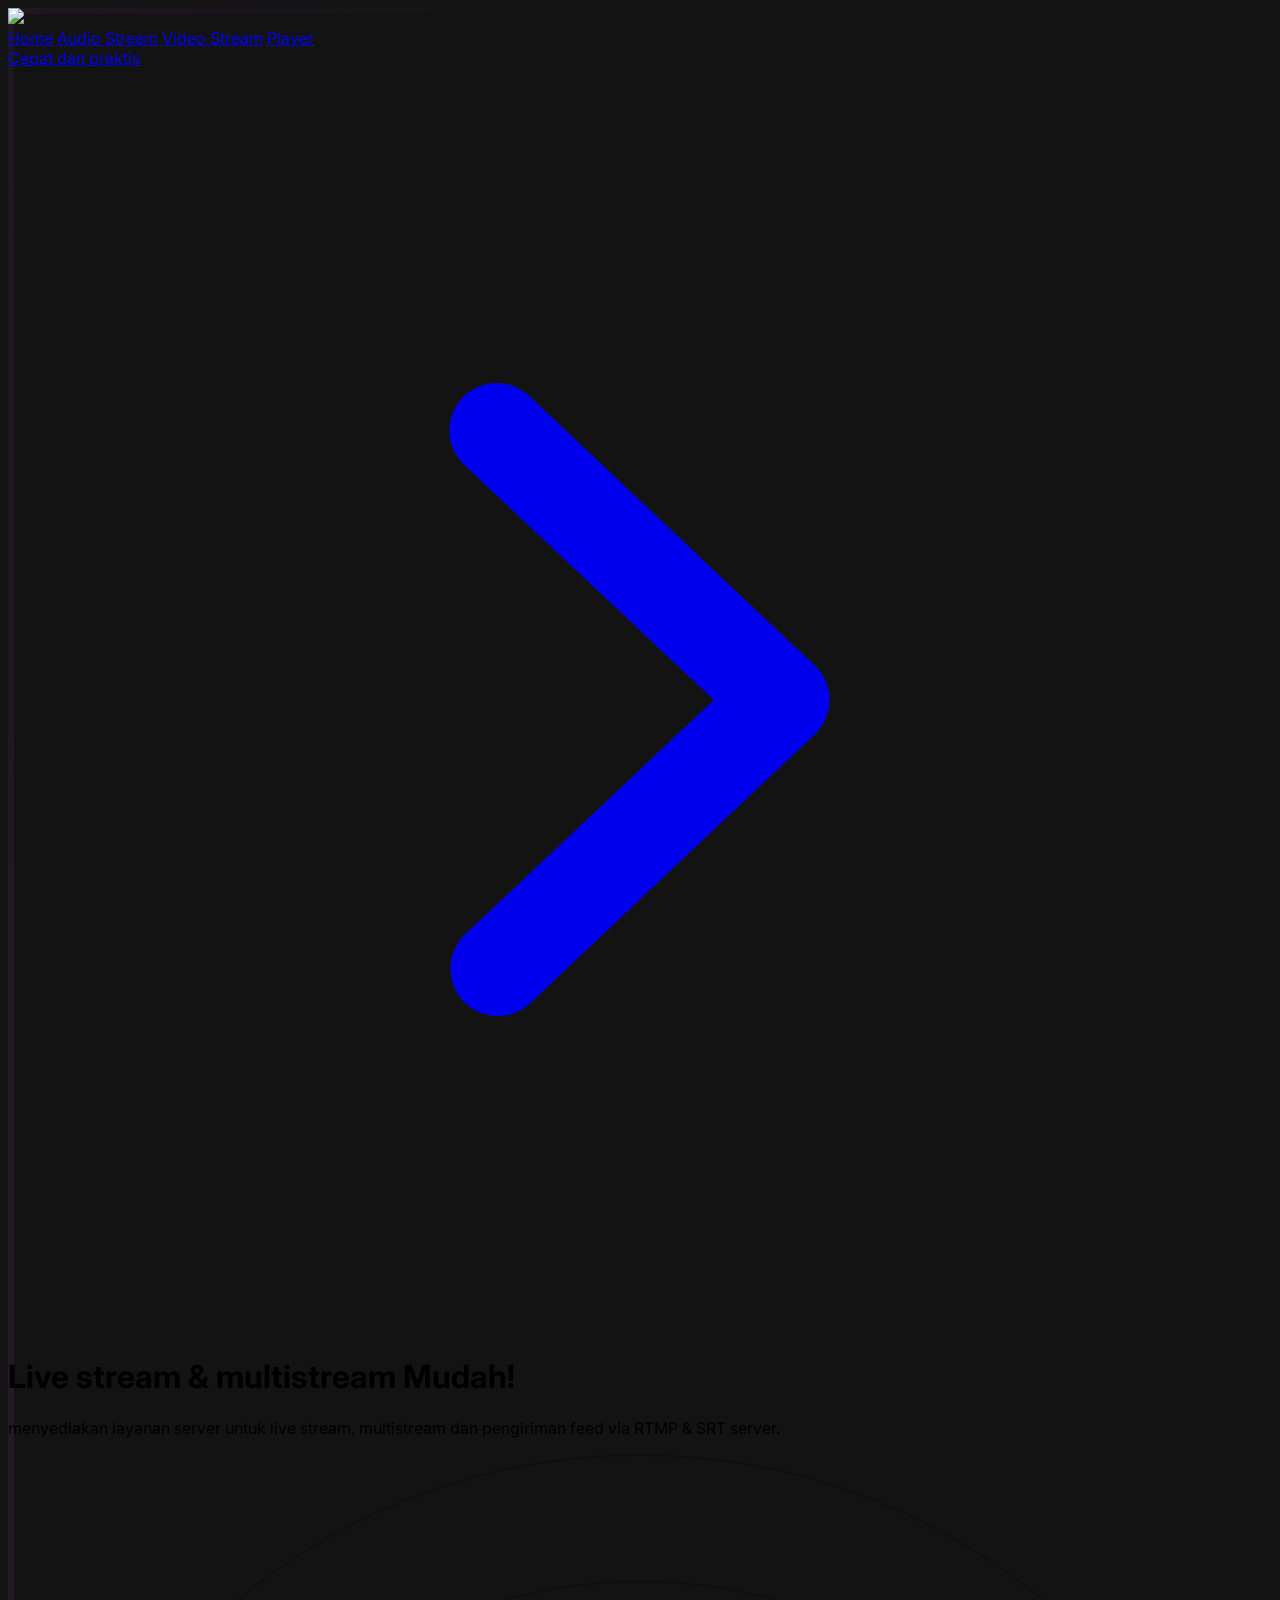
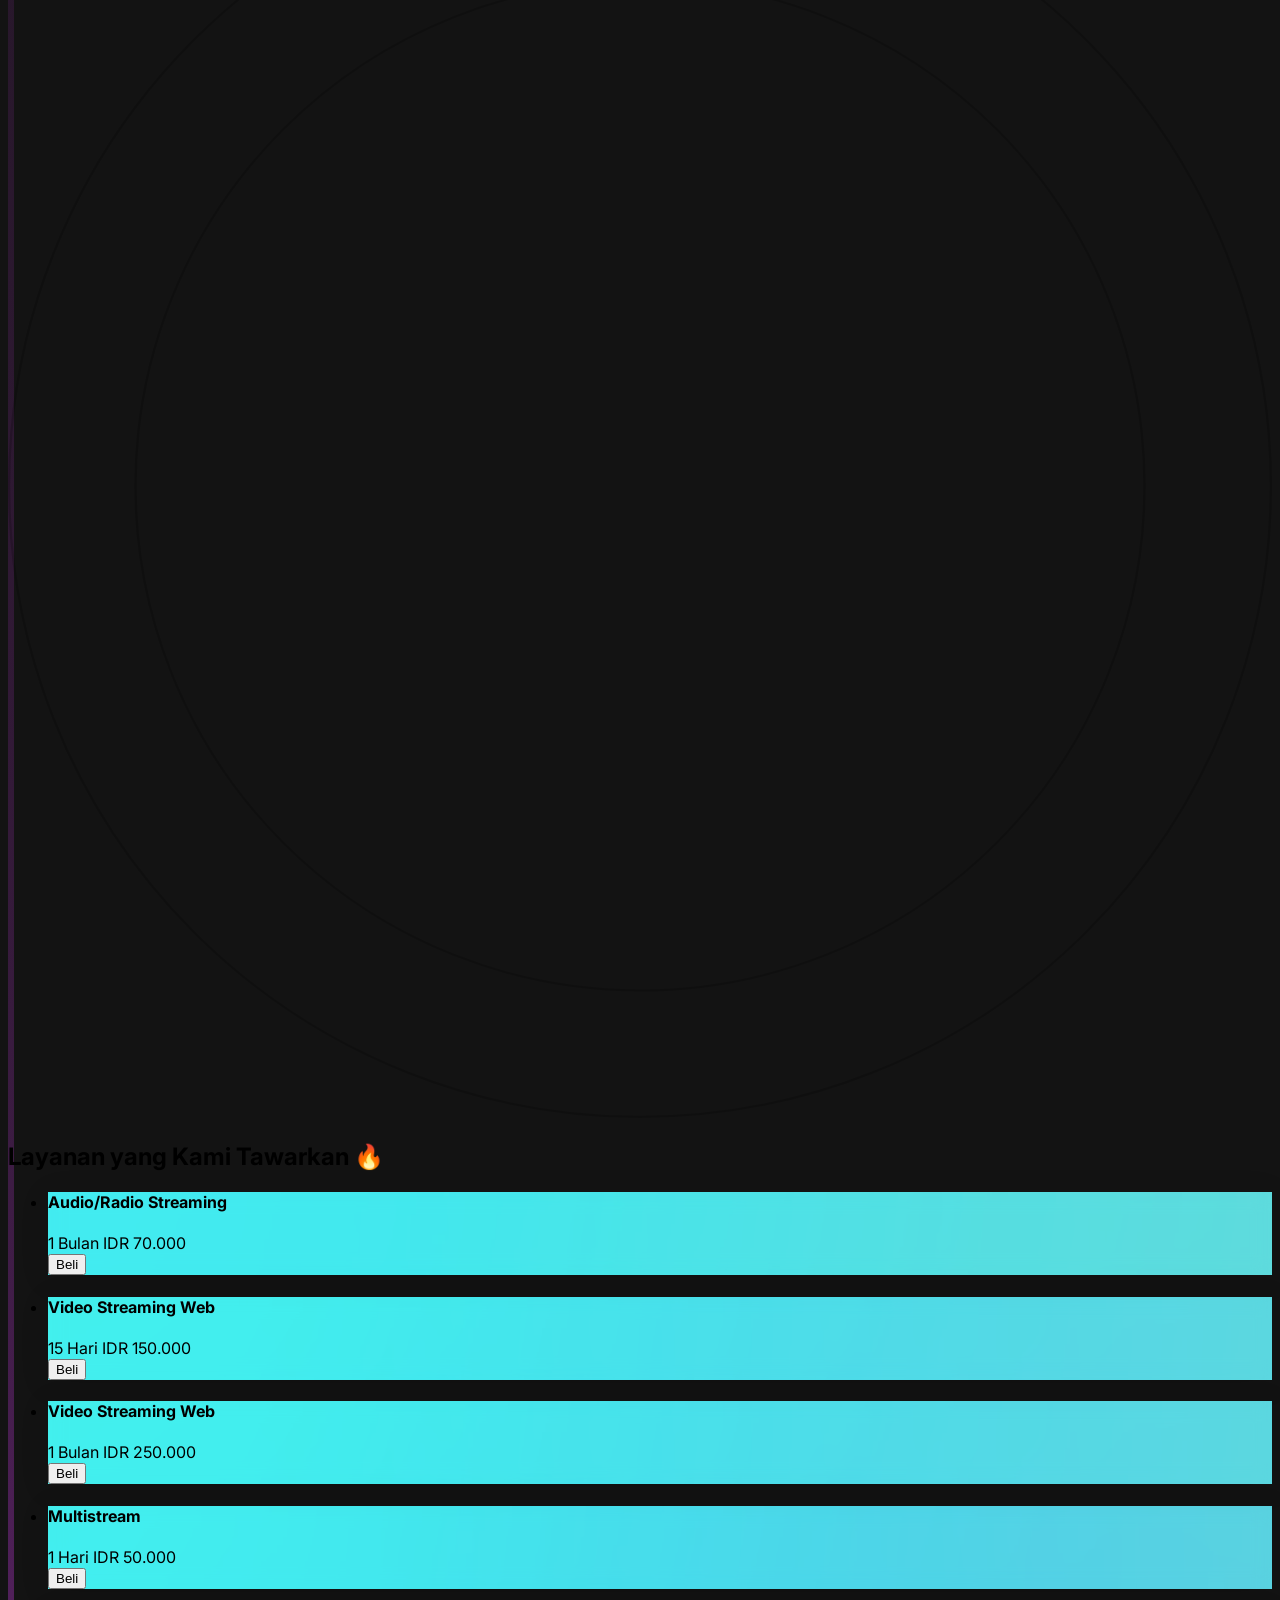
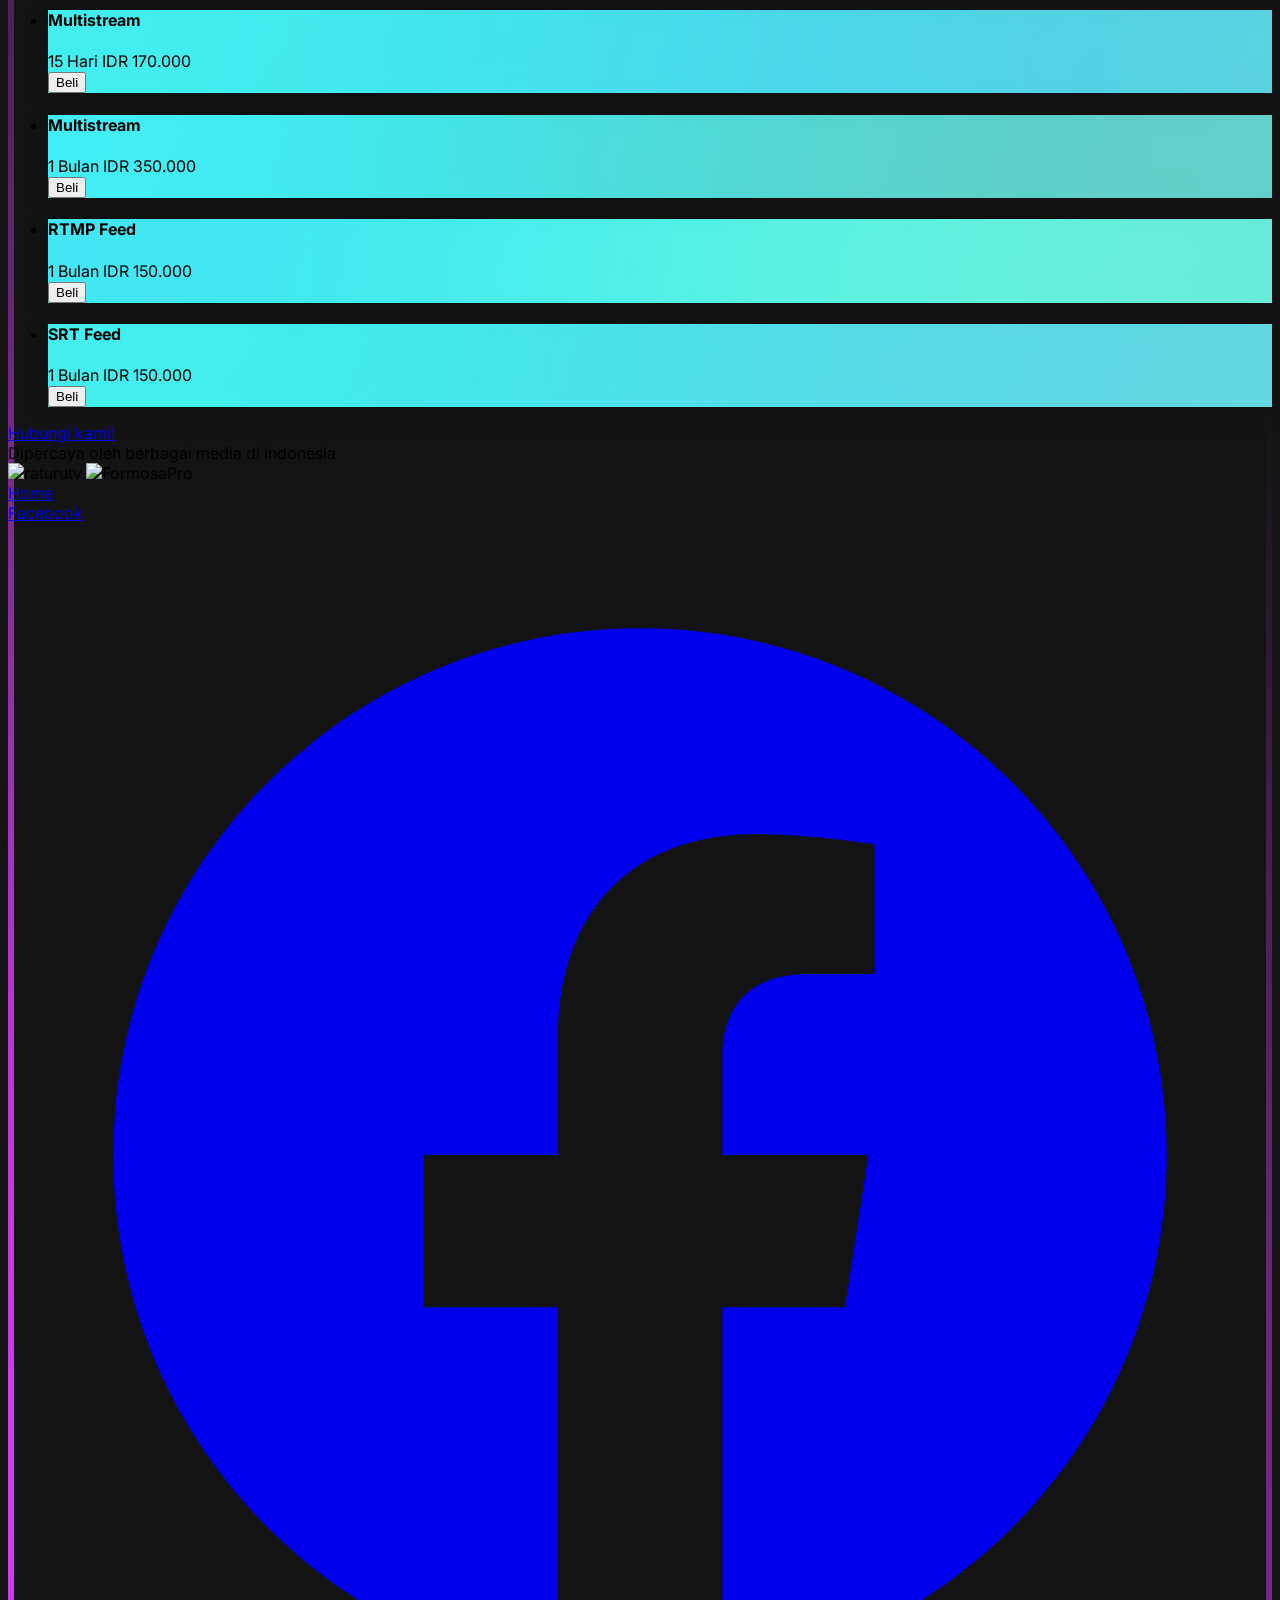
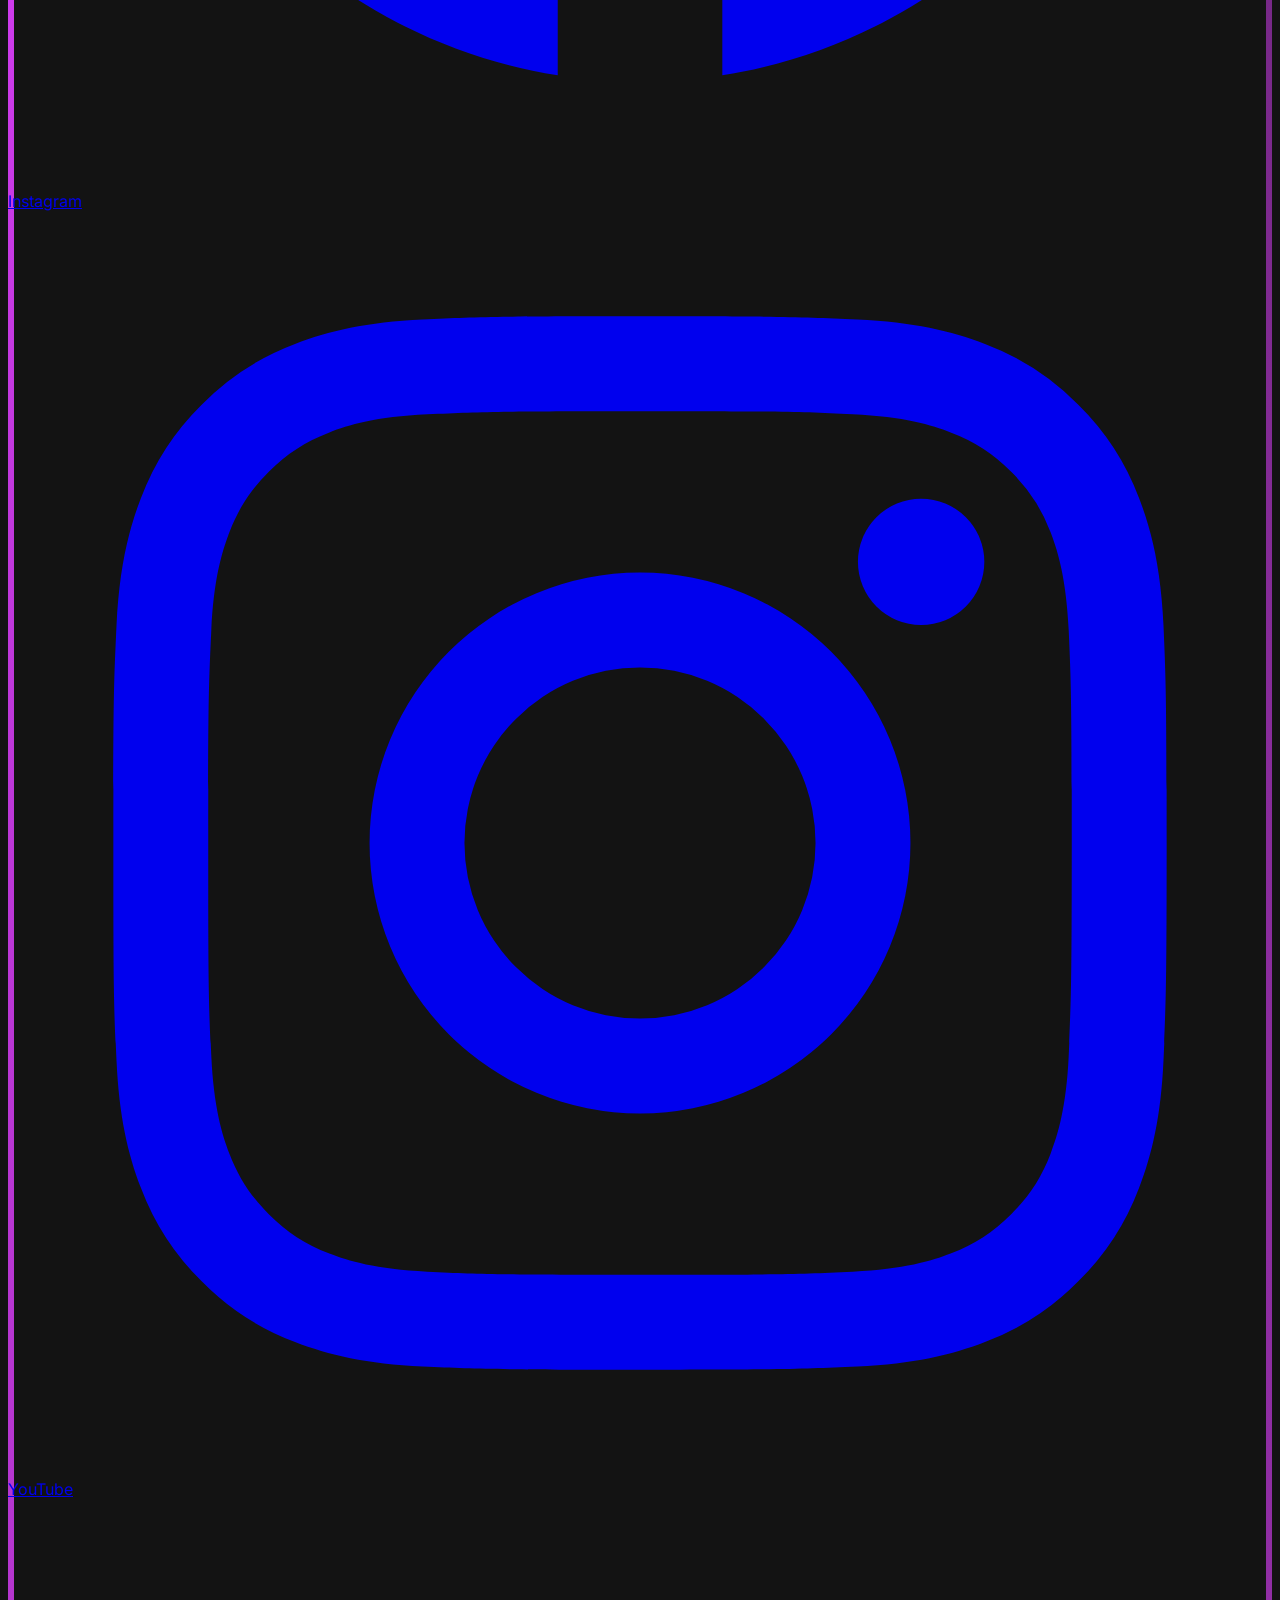
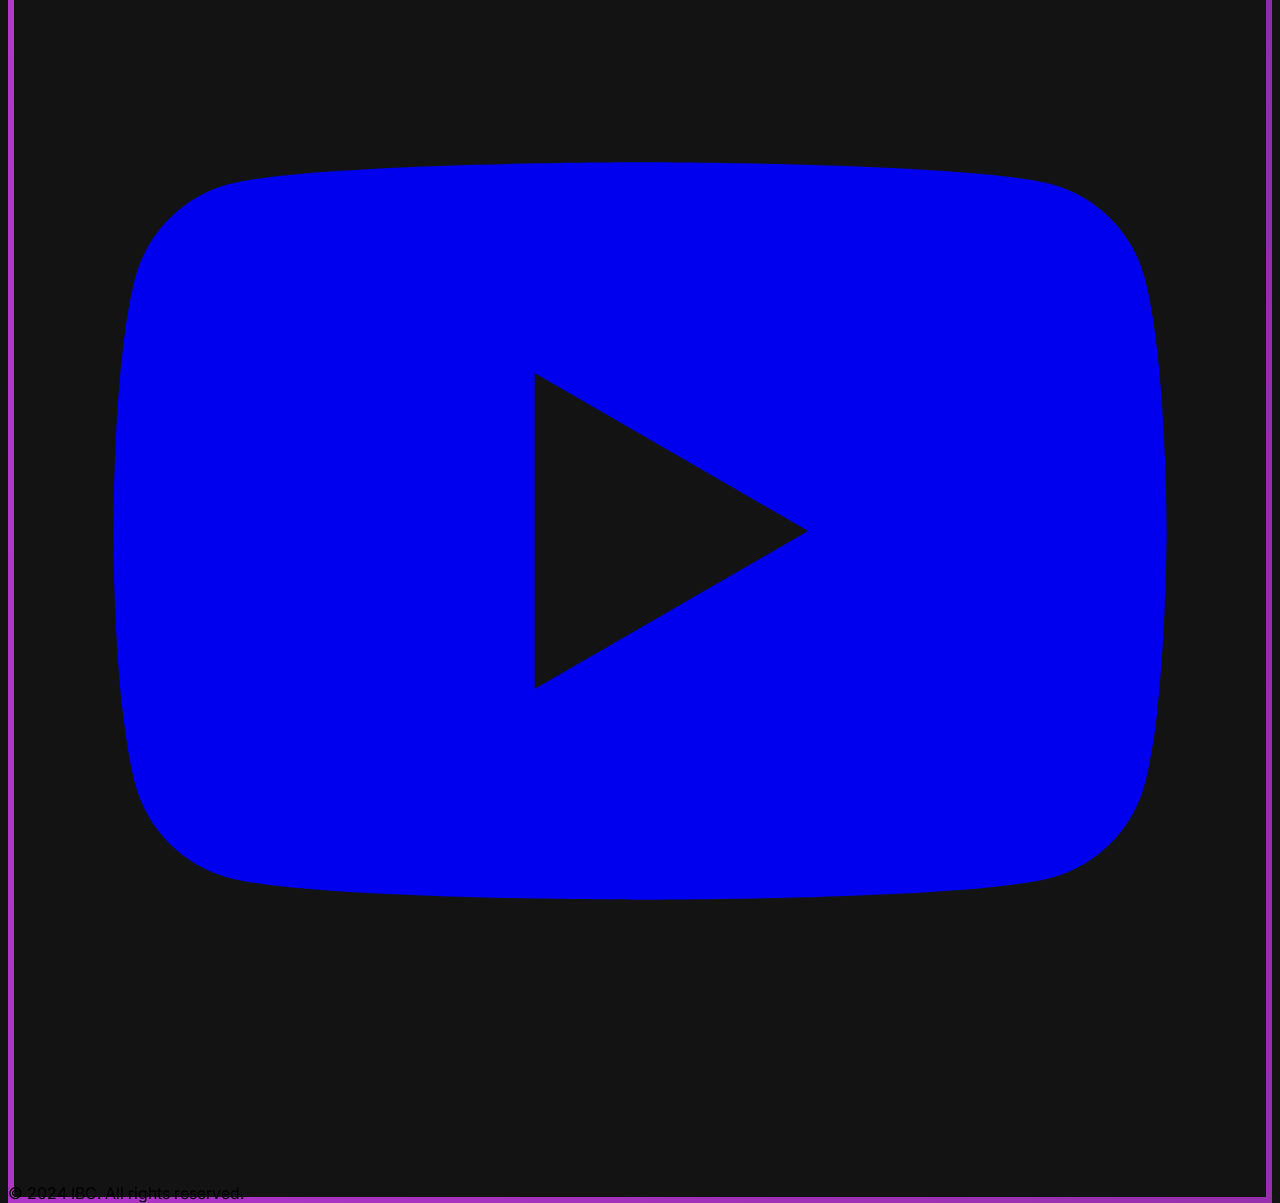
==== commit 7edc8c24: "Add files via upload v2.0" ====
--- a/index.html
+++ b/index.html
@@ -28,16 +28,16 @@
 
 					<div class="hidden min-[845px]:flex sm:space-x-8">
 						<a href="#" class="relative text-[#E730CA] hover:text-[#E730CA] inline-flex items-center font-bold before:content-[''] " aria-current="page">Home</a>
-						<a href="#" class="relative text-white hover:text-[#E730CA] inline-flex items-center font-bold before:content-[''] ">Stream</a>
-						<a href="#" class="relative text-white hover:text-[#E730CA] inline-flex items-center font-bold before:content-[''] ">Collections</a>
-						<a href="#" class="relative text-white hover:text-[#E730CA] inline-flex items-center font-bold before:content-[''] ">Community</a>
+						<a href="/audio" class="relative text-white hover:text-[#E730CA] inline-flex items-center font-bold before:content-[''] ">Audio Stream</a>
+						<a href="/video" class="relative text-white hover:text-[#E730CA] inline-flex items-center font-bold before:content-[''] ">Video Stream</a>
+						<a href="//hls.ibc.biz.id" target="_blank" class="relative text-white hover:text-[#E730CA] inline-flex items-center font-bold before:content-[''] ">Player</a>
 					</div>
 
 					<div class="flex items-center space-x-7">
 						
 					</div>
 
-					<div class="-mr-2 flex items-center min-[845px]:hidden">
+					<!-- <div class="-mr-2 flex items-center min-[845px]:hidden">
 						<button type="button" x-on:click="openNav = true" class="relative inline-flex items-center justify-center p-1 text-white hover:text-[#E730CA] focus:outline-none focus:ring-0 focus:ring-transparent focus:ring-offset-0 transition-colors" aria-controls="mobile-menu" aria-expanded="false">
 							<span class="absolute -inset-0.5"></span>
 							<span class="sr-only">Open main menu</span>
@@ -45,7 +45,7 @@
 								<path stroke-linecap="round" stroke-linejoin="round" d="M3.75 6.75h16.5M3.75 12h16.5m-16.5 5.25h16.5" />
 							</svg>
 						</button>
-					</div>
+					</div> -->
 				</div>
 			</div>
 
@@ -66,9 +66,7 @@
 
 						<div class="flex grow flex-col gap-y-5 overflow-y-auto bg-[#131313] px-6 pb-2">
 							<div class="flex h-16 shrink-0 items-center">
-								<svg width="37" height="31" viewBox="0 0 37 31" fill="none" xmlns="http://www.w3.org/2000/svg">
-									<path d="M16.5639 0L37 20.1712V31H27.4632V24.064L12.6202 9.41322H9.53683V31H0V0H16.5639ZM27.4632 10.758V0H37V10.758H27.4632Z" fill="#FFFFFF" />
-								</svg>
+								<img class="md:block hover: duration-700" style="transform-style: preserve-3d" src="https://blogger.googleusercontent.com/img/a/AVvXsEgF-IBaEzWoHJQl3Jzqv60VJQJI1ZNtO6N4B_2n_1Gsh6awZSsA48M8bWr8hUtIauPeO6TJDKD1lBJyBrBWWh9rid-9o-AKXofLG53K0r3NgLJybOO7E4_-GEfJPuzzIMeMIukHn-riMMtWPK5r7CIUHEa5Iz8dJ3KfcIC5JaMOt_dWWkFCwUQzo_G0P7E=s52"/>
 							</div>
 							<nav class="flex flex-1 flex-col">
 								<ul role="list" class="flex flex-1 flex-col gap-y-7">
@@ -230,7 +228,7 @@
 						<!-- Panel -->
 						<section>
                             <ul role="list" class="grid grid-cols-1 gap-6 sm:grid-cols-2 md:grid-cols-3 lg:grid-cols-4">
-                                <li class="col-span-1 flex items-end w-full h-[315px] rounded-2xl 2xl:rounded-3xl bg-center bg-cover bg-no-repeat hover:scale-95 overflow-hidden transition-transform duration-300" style="background-image: url('cba.jpg');">
+                                <li class="col-span-1 flex items-end w-full h-[315px] rounded-2xl 2xl:rounded-3xl bg-center bg-cover bg-no-repeat hover:scale-95 overflow-hidden transition-transform duration-300" style="background-image: url('assets/audio.jpg');">
                                     <div class="block flex-1 bg-white h-[95px] px-4 glass">
                                         <h4 class="text-xs font-bold text-[#161616] py-4 truncate max-w-[90%] 2xl:max-w-none">Audio/Radio Streaming</h4>
                                         <div class="flex items-center justify-between font-bold text-[0.625rem]">
@@ -248,7 +246,7 @@
                                             </div>
                                         </div>
                                 </li>
-                                <li class="col-span-1 flex items-end w-full h-[315px] rounded-2xl 2xl:rounded-3xl bg-center bg-cover bg-no-repeat hover:scale-95 overflow-hidden transition-transform duration-300" style="background-image: url('/video.jpg');">
+                                <li class="col-span-1 flex items-end w-full h-[315px] rounded-2xl 2xl:rounded-3xl bg-center bg-cover bg-no-repeat hover:scale-95 overflow-hidden transition-transform duration-300" style="background-image: url('assets/video.jpg');">
 										<div class="block flex-1 bg-white h-[95px] px-4 glass">
 											<h4 class="text-xs font-bold text-[#161616] py-4 truncate max-w-[90%] 2xl:max-w-none">Video Streaming Web</h4>
 											<div class="flex items-center justify-between font-bold text-[0.625rem]">
@@ -267,7 +265,7 @@
 												</div>
 											</div>
 									</li>
-                                <li class="col-span-1 flex items-end w-full h-[315px] rounded-2xl 2xl:rounded-3xl bg-center bg-cover bg-no-repeat hover:scale-95 overflow-hidden transition-transform duration-300" style="background-image: url('/video.jpg');">
+                                <li class="col-span-1 flex items-end w-full h-[315px] rounded-2xl 2xl:rounded-3xl bg-center bg-cover bg-no-repeat hover:scale-95 overflow-hidden transition-transform duration-300" style="background-image: url('assets/video.jpg');">
 										<div class="block flex-1 bg-white h-[95px] px-4 glass">
 											<h4 class="text-xs font-bold text-[#161616] py-4 truncate max-w-[90%] 2xl:max-w-none">Video Streaming Web</h4>
 											<div class="flex items-center justify-between font-bold text-[0.625rem]">
@@ -285,7 +283,7 @@
 												</div>
 											</div>
 									</li>
-                                    <li class="col-span-1 flex items-end w-full h-[315px] rounded-2xl 2xl:rounded-3xl bg-center bg-cover bg-no-repeat hover:scale-95 overflow-hidden transition-transform duration-300" style="background-image: url('/multi.jpg');">
+                                    <li class="col-span-1 flex items-end w-full h-[315px] rounded-2xl 2xl:rounded-3xl bg-center bg-cover bg-no-repeat hover:scale-95 overflow-hidden transition-transform duration-300" style="background-image: url('assets/multi.jpg');">
 										<div class="block flex-1 bg-white h-[95px] px-4 glass">
 											<h4 class="text-xs font-bold text-[#161616] py-4 truncate max-w-[90%] 2xl:max-w-none">Multistream</h4>
 											<div class="flex items-center justify-between font-bold text-[0.625rem]">
@@ -303,7 +301,7 @@
 												</div>
 											</div>
 									</li>
-                                    <li class="col-span-1 flex items-end w-full h-[315px] rounded-2xl 2xl:rounded-3xl bg-center bg-cover bg-no-repeat hover:scale-95 overflow-hidden transition-transform duration-300" style="background-image: url('/multi.jpg');">
+                                    <li class="col-span-1 flex items-end w-full h-[315px] rounded-2xl 2xl:rounded-3xl bg-center bg-cover bg-no-repeat hover:scale-95 overflow-hidden transition-transform duration-300" style="background-image: url('assets/multi.jpg');">
 										<div class="block flex-1 bg-white h-[95px] px-4 glass">
 											<h4 class="text-xs font-bold text-[#161616] py-4 truncate max-w-[90%] 2xl:max-w-none">Multistream</h4>
 											<div class="flex items-center justify-between font-bold text-[0.625rem]">
@@ -321,7 +319,7 @@
 												</div>
 											</div>
 									</li>
-                                    <li class="col-span-1 flex items-end w-full h-[315px] rounded-2xl 2xl:rounded-3xl bg-center bg-cover bg-no-repeat hover:scale-95 overflow-hidden transition-transform duration-300" style="background-image: url('/2multi.jpg');">
+                                    <li class="col-span-1 flex items-end w-full h-[315px] rounded-2xl 2xl:rounded-3xl bg-center bg-cover bg-no-repeat hover:scale-95 overflow-hidden transition-transform duration-300" style="background-image: url('assets/2multi.jpg');">
 										<div class="block flex-1 bg-white h-[95px] px-4 glass">
 											<h4 class="text-xs font-bold text-[#161616] py-4 truncate max-w-[90%] 2xl:max-w-none">Multistream</h4>
 											<div class="flex items-center justify-between font-bold text-[0.625rem]">
@@ -339,7 +337,7 @@
 												</div>
 											</div>
 									</li>
-                                    <li class="col-span-1 flex items-end w-full h-[315px] rounded-2xl 2xl:rounded-3xl bg-center bg-cover bg-no-repeat hover:scale-95 overflow-hidden transition-transform duration-300" style="background-image: url('/1rtmp.jpg');">
+                                    <li class="col-span-1 flex items-end w-full h-[315px] rounded-2xl 2xl:rounded-3xl bg-center bg-cover bg-no-repeat hover:scale-95 overflow-hidden transition-transform duration-300" style="background-image: url('assets/1rtmp.jpg');">
                                         <div class="block flex-1 bg-white h-[95px] px-4 glass">
                                             <h4 class="text-xs font-bold text-[#161616] py-4 truncate max-w-[90%] 2xl:max-w-none">RTMP Feed</h4>
                                             <div class="flex items-center justify-between font-bold text-[0.625rem]">
@@ -357,7 +355,7 @@
                                                 </div>
                                             </div>
                                     </li>
-                                    <li class="col-span-1 flex items-end w-full h-[315px] rounded-2xl 2xl:rounded-3xl bg-center bg-cover bg-no-repeat hover:scale-95 overflow-hidden transition-transform duration-300" style="background-image: url('/2srt.jpg');">
+                                    <li class="col-span-1 flex items-end w-full h-[315px] rounded-2xl 2xl:rounded-3xl bg-center bg-cover bg-no-repeat hover:scale-95 overflow-hidden transition-transform duration-300" style="background-image: url('assets/2srt.jpg');">
                                         <div class="block flex-1 bg-white h-[95px] px-4 glass">
                                             <h4 class="text-xs font-bold text-[#161616] py-4 truncate max-w-[90%] 2xl:max-w-none">SRT Feed</h4>
                                             <div class="flex items-center justify-between font-bold text-[0.625rem]">
@@ -409,13 +407,12 @@
 
                 
 				<!-- Logo cloud -->
-				<section class="my-20 sm:my-60">
+				<section class="my-20 sm:my-35">
+					<div class="my-10 text-sm text-center sm:text-[1.5rem] font-semibold tracking-tight text-white">Dipercaya oleh berbagai media di indonesia</div>
 					<div class="grid grid-cols-4 items-center gap-x-8 gap-y-12 sm:grid-cols-6 sm:gap-x-10 sm:gap-y-14 lg:mx-0 lg:grid-cols-5">
-						<img class="col-span-2 max-h-12 w-full object-contain lg:col-span-1" src="https://tailwindui.com/img/logos/158x48/transistor-logo-gray-400.svg" alt="Transistor" width="158" height="48">
-						<img class="col-span-2 max-h-12 w-full object-contain lg:col-span-1" src="https://tailwindui.com/img/logos/158x48/reform-logo-gray-400.svg" alt="Reform" width="158" height="48">
-						<img class="col-span-2 max-h-12 w-full object-contain lg:col-span-1" src="https://tailwindui.com/img/logos/158x48/tuple-logo-gray-400.svg" alt="Tuple" width="158" height="48">
-						<img class="col-span-2 max-h-12 w-full object-contain sm:col-start-2 lg:col-span-1" src="https://tailwindui.com/img/logos/158x48/savvycal-logo-gray-400.svg" alt="SavvyCal" width="158" height="48">
-						<img class="col-span-2 col-start-2 max-h-12 w-full object-contain sm:col-start-auto lg:col-span-1" src="https://tailwindui.com/img/logos/158x48/statamic-logo-gray-400.svg" alt="Statamic" width="158" height="48">
+						<img class="col-span-2 max-h-12 w-full object-contain lg:col-span-1" src="https://blogger.googleusercontent.com/img/b/R29vZ2xl/AVvXsEi8x7lbmDEVipoymfoTj1JP_9JrLxn_Mf6MPSIXrEL5om33TKu02sbykTtPuvmlGSEJVTP-kA54BkKUwdf5ns99G9HVe3MyWOI0IGmZTlQwiOaV_gDmhA5F5AAkVkSIdX1725jDVEFLXJOqo4zaW1iBEW7zgoXcHxdgbqqn9t4V6bBuM5EB76_hD6RfsBHZ/s458/raturutv.webp" alt="raturutv" width="158" height="48">
+						<img class="col-span-2 max-h-12 w-full object-contain lg:col-span-1" src="https://yt3.googleusercontent.com/3e2IliGSBBmBPr2CBAd81Tc2dA_DfbHRuvBjXCTvVBJ0j-3-iWkF0qE_SE8TidqDQhNzHTNw=s158" alt="FormosaPro" width="158" height="48">
+					
 					</div>
 				</section>
 				
@@ -425,10 +422,11 @@
 	</div>
 	<footer class="bg-[#22252b]">
 		<div class="mx-auto max-w-7xl overflow-hidden px-6 py-10 sm:py-12 lg:px-8">
-			<!-- <nav class="-mb-6 columns-2 sm:flex sm:justify-center sm:space-x-12" aria-label="Footer">
+			 <nav class="-mb-6 columns-2 sm:flex sm:justify-center sm:space-x-12" aria-label="Footer">
 				<div class="pb-6">
 					<a href="#" class="text-sm leading-6 text-gray-600 hover:text-gray-400">Home</a>
 				</div>
+				<!--
 				<div class="pb-6">
 					<a href="#" class="text-sm leading-6 text-gray-600 hover:text-gray-400">Marketplace</a>
 				</div>
@@ -440,22 +438,28 @@
 				</div>
 				<div class="pb-6">
 					<a href="#" class="text-sm leading-6 text-gray-600 hover:text-gray-400">Connect Wallet</a>
-				</div>
-			</nav> -->
+				</div> -->
+			</nav>
 			<div class="mt-10 flex justify-center space-x-10">
-				<a href="#" class="text-gray-400 hover:text-gray-300">
+				<a href="//fb.com/ibcbiz" class="text-gray-400 hover:text-gray-300">
 					<span class="sr-only">Facebook</span>
 					<svg class="h-6 w-6" fill="currentColor" viewBox="0 0 24 24" aria-hidden="true">
 						<path fill-rule="evenodd" d="M22 12c0-5.523-4.477-10-10-10S2 6.477 2 12c0 4.991 3.657 9.128 8.438 9.878v-6.987h-2.54V12h2.54V9.797c0-2.506 1.492-3.89 3.777-3.89 1.094 0 2.238.195 2.238.195v2.46h-1.26c-1.243 0-1.63.771-1.63 1.562V12h2.773l-.443 2.89h-2.33v6.988C18.343 21.128 22 16.991 22 12z" clip-rule="evenodd" />
 					</svg>
 				</a>
-				<a href="#" class="text-gray-400 hover:text-gray-300">
+				<a href="//instagram.com/ibcbiz" class="text-gray-400 hover:text-gray-300">
 					<span class="sr-only">Instagram</span>
 					<svg class="h-6 w-6" fill="currentColor" viewBox="0 0 24 24" aria-hidden="true">
 						<path fill-rule="evenodd" d="M12.315 2c2.43 0 2.784.013 3.808.06 1.064.049 1.791.218 2.427.465a4.902 4.902 0 011.772 1.153 4.902 4.902 0 011.153 1.772c.247.636.416 1.363.465 2.427.048 1.067.06 1.407.06 4.123v.08c0 2.643-.012 2.987-.06 4.043-.049 1.064-.218 1.791-.465 2.427a4.902 4.902 0 01-1.153 1.772 4.902 4.902 0 01-1.772 1.153c-.636.247-1.363.416-2.427.465-1.067.048-1.407.06-4.123.06h-.08c-2.643 0-2.987-.012-4.043-.06-1.064-.049-1.791-.218-2.427-.465a4.902 4.902 0 01-1.772-1.153 4.902 4.902 0 01-1.153-1.772c-.247-.636-.416-1.363-.465-2.427-.047-1.024-.06-1.379-.06-3.808v-.63c0-2.43.013-2.784.06-3.808.049-1.064.218-1.791.465-2.427a4.902 4.902 0 011.153-1.772A4.902 4.902 0 015.45 2.525c.636-.247 1.363-.416 2.427-.465C8.901 2.013 9.256 2 11.685 2h.63zm-.081 1.802h-.468c-2.456 0-2.784.011-3.807.058-.975.045-1.504.207-1.857.344-.467.182-.8.398-1.15.748-.35.35-.566.683-.748 1.15-.137.353-.3.882-.344 1.857-.047 1.023-.058 1.351-.058 3.807v.468c0 2.456.011 2.784.058 3.807.045.975.207 1.504.344 1.857.182.466.399.8.748 1.15.35.35.683.566 1.15.748.353.137.882.3 1.857.344 1.054.048 1.37.058 4.041.058h.08c2.597 0 2.917-.01 3.96-.058.976-.045 1.505-.207 1.858-.344.466-.182.8-.398 1.15-.748.35-.35.566-.683.748-1.15.137-.353.3-.882.344-1.857.048-1.055.058-1.37.058-4.041v-.08c0-2.597-.01-2.917-.058-3.96-.045-.976-.207-1.505-.344-1.858a3.097 3.097 0 00-.748-1.15 3.098 3.098 0 00-1.15-.748c-.353-.137-.882-.3-1.857-.344-1.023-.047-1.351-.058-3.807-.058zM12 6.865a5.135 5.135 0 110 10.27 5.135 5.135 0 010-10.27zm0 1.802a3.333 3.333 0 100 6.666 3.333 3.333 0 000-6.666zm5.338-3.205a1.2 1.2 0 110 2.4 1.2 1.2 0 010-2.4z" clip-rule="evenodd" />
 					</svg>
 				</a>
-				<a href="#" class="text-gray-400 hover:text-gray-300">
+				<a href="//youtube.com/@ibcbiz" class="text-gray-400 hover:text-gray-300">
+					<span class="sr-only">YouTube</span>
+					<svg class="h-6 w-6" fill="currentColor" viewBox="0 0 24 24" aria-hidden="true">
+						<path fill-rule="evenodd" d="M19.812 5.418c.861.23 1.538.907 1.768 1.768C21.998 8.746 22 12 22 12s0 3.255-.418 4.814a2.504 2.504 0 0 1-1.768 1.768c-1.56.419-7.814.419-7.814.419s-6.255 0-7.814-.419a2.505 2.505 0 0 1-1.768-1.768C2 15.255 2 12 2 12s0-3.255.417-4.814a2.507 2.507 0 0 1 1.768-1.768C5.744 5 11.998 5 11.998 5s6.255 0 7.814.418ZM15.194 12 10 15V9l5.194 3Z" clip-rule="evenodd" />
+					</svg>
+				</a>
+				<!-- <a href="#" class="text-gray-400 hover:text-gray-300">
 					<span class="sr-only">X</span>
 					<svg class="h-6 w-6" fill="currentColor" viewBox="0 0 24 24" aria-hidden="true">
 						<path d="M13.6823 10.6218L20.2391 3H18.6854L12.9921 9.61788L8.44486 3H3.2002L10.0765 13.0074L3.2002 21H4.75404L10.7663 14.0113L15.5685 21H20.8131L13.6819 10.6218H13.6823ZM11.5541 13.0956L10.8574 12.0991L5.31391 4.16971H7.70053L12.1742 10.5689L12.8709 11.5655L18.6861 19.8835H16.2995L11.5541 13.096V13.0956Z" />
@@ -466,15 +470,9 @@
 					<svg class="h-6 w-6" fill="currentColor" viewBox="0 0 24 24" aria-hidden="true">
 						<path fill-rule="evenodd" d="M12 2C6.477 2 2 6.484 2 12.017c0 4.425 2.865 8.18 6.839 9.504.5.092.682-.217.682-.483 0-.237-.008-.868-.013-1.703-2.782.605-3.369-1.343-3.369-1.343-.454-1.158-1.11-1.466-1.11-1.466-.908-.62.069-.608.069-.608 1.003.07 1.531 1.032 1.531 1.032.892 1.53 2.341 1.088 2.91.832.092-.647.35-1.088.636-1.338-2.22-.253-4.555-1.113-4.555-4.951 0-1.093.39-1.988 1.029-2.688-.103-.253-.446-1.272.098-2.65 0 0 .84-.27 2.75 1.026A9.564 9.564 0 0112 6.844c.85.004 1.705.115 2.504.337 1.909-1.296 2.747-1.027 2.747-1.027.546 1.379.202 2.398.1 2.651.64.7 1.028 1.595 1.028 2.688 0 3.848-2.339 4.695-4.566 4.943.359.309.678.92.678 1.855 0 1.338-.012 2.419-.012 2.747 0 .268.18.58.688.482A10.019 10.019 0 0022 12.017C22 6.484 17.522 2 12 2z" clip-rule="evenodd" />
 					</svg>
-				</a>
-				<a href="#" class="text-gray-400 hover:text-gray-300">
-					<span class="sr-only">YouTube</span>
-					<svg class="h-6 w-6" fill="currentColor" viewBox="0 0 24 24" aria-hidden="true">
-						<path fill-rule="evenodd" d="M19.812 5.418c.861.23 1.538.907 1.768 1.768C21.998 8.746 22 12 22 12s0 3.255-.418 4.814a2.504 2.504 0 0 1-1.768 1.768c-1.56.419-7.814.419-7.814.419s-6.255 0-7.814-.419a2.505 2.505 0 0 1-1.768-1.768C2 15.255 2 12 2 12s0-3.255.417-4.814a2.507 2.507 0 0 1 1.768-1.768C5.744 5 11.998 5 11.998 5s6.255 0 7.814.418ZM15.194 12 10 15V9l5.194 3Z" clip-rule="evenodd" />
-					</svg>
-				</a>
+				</a> -->
 			</div>
-			<p class="mt-10 text-center text-xs leading-5 text-gray-500">&copy; 2024 IBC | All rights reserved.</p>
+			<p class="mt-10 text-center text-xs leading-5 text-gray-500">&copy; 2024 IBC. All rights reserved.</p>
 		</div>
 	</footer>
 
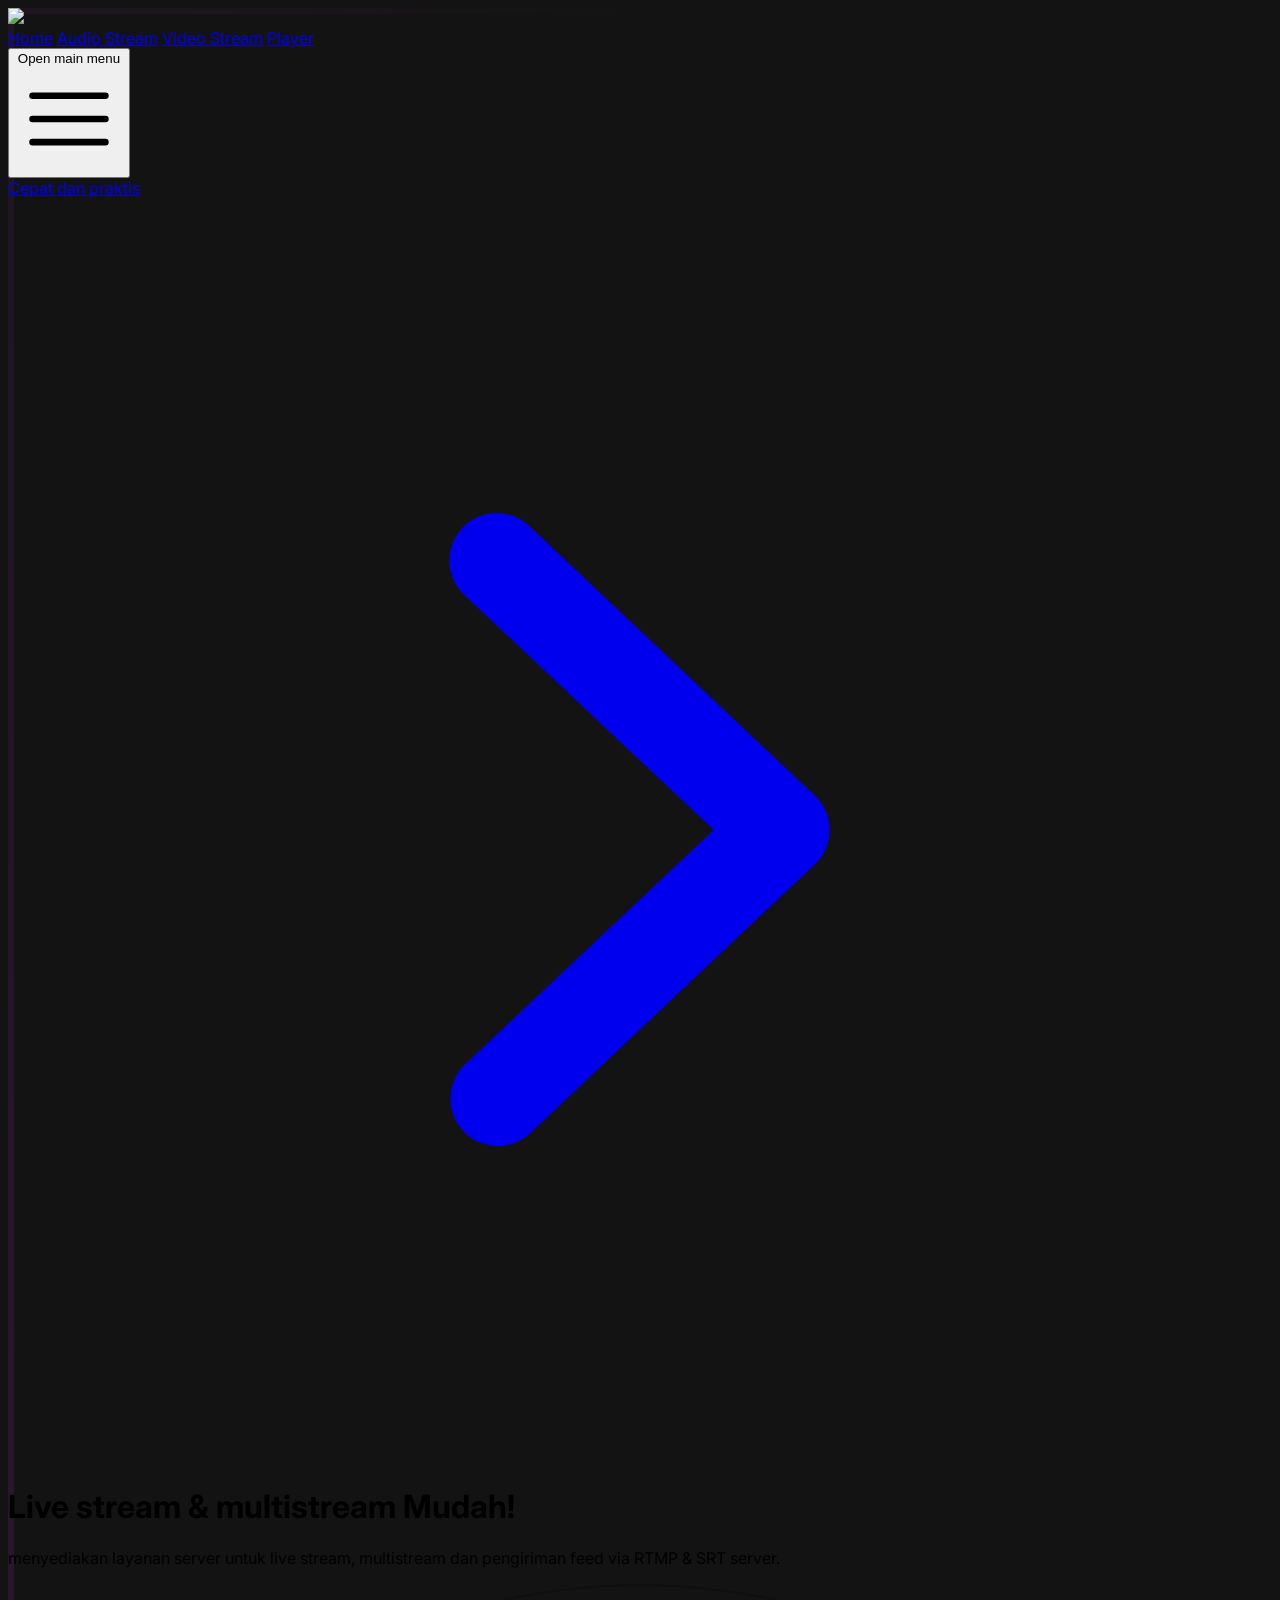
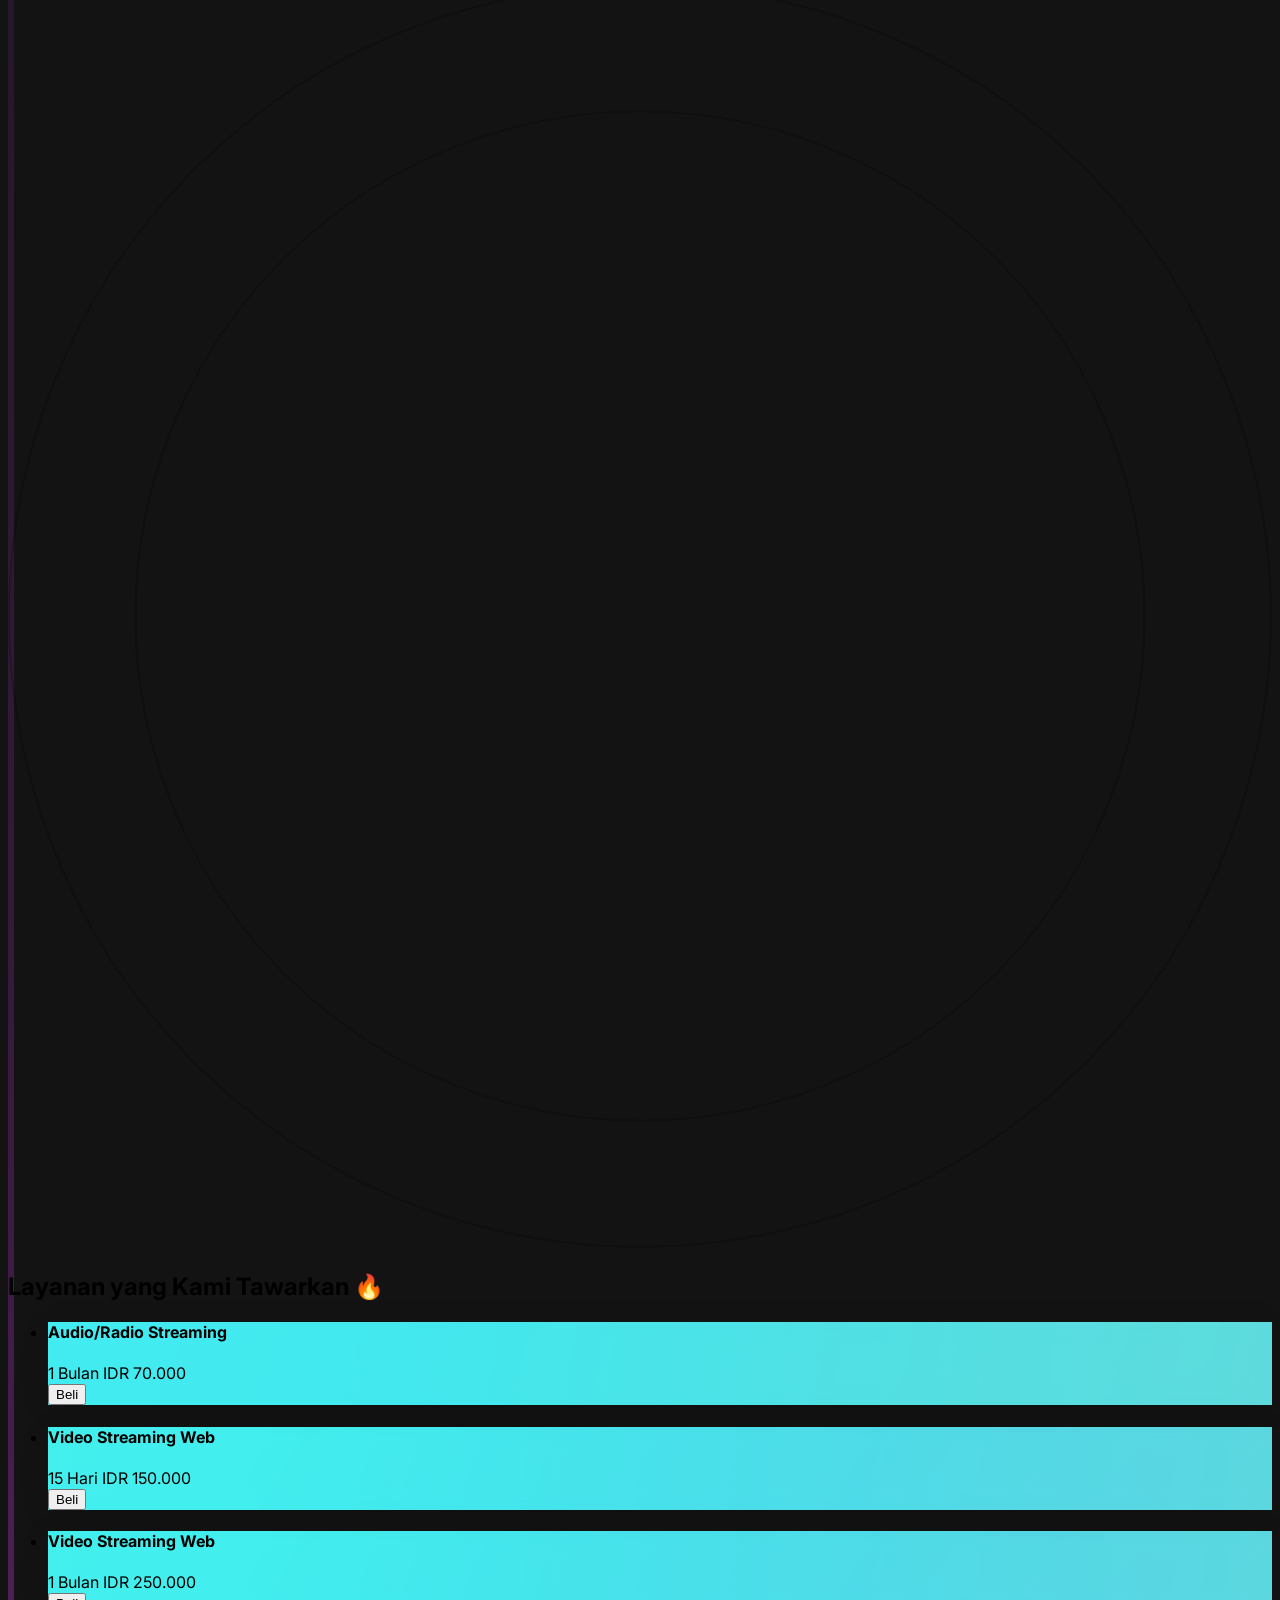
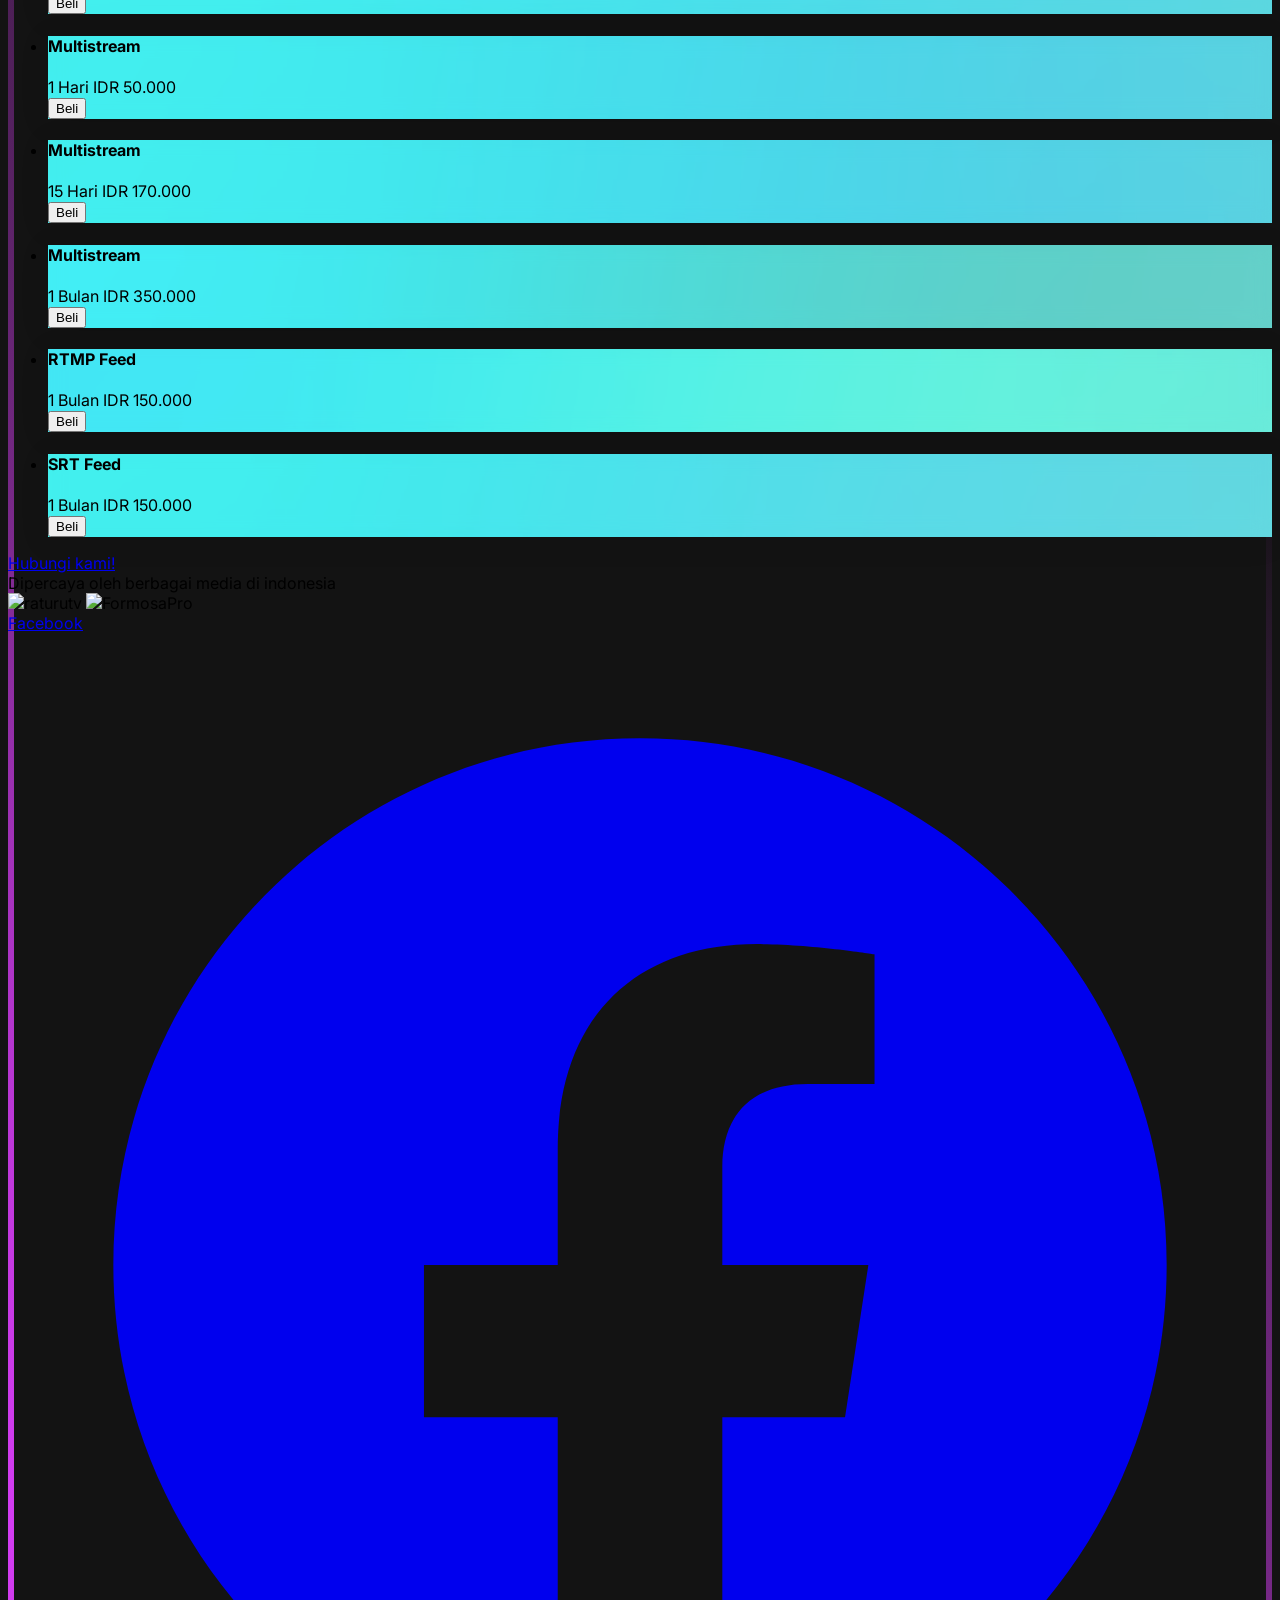
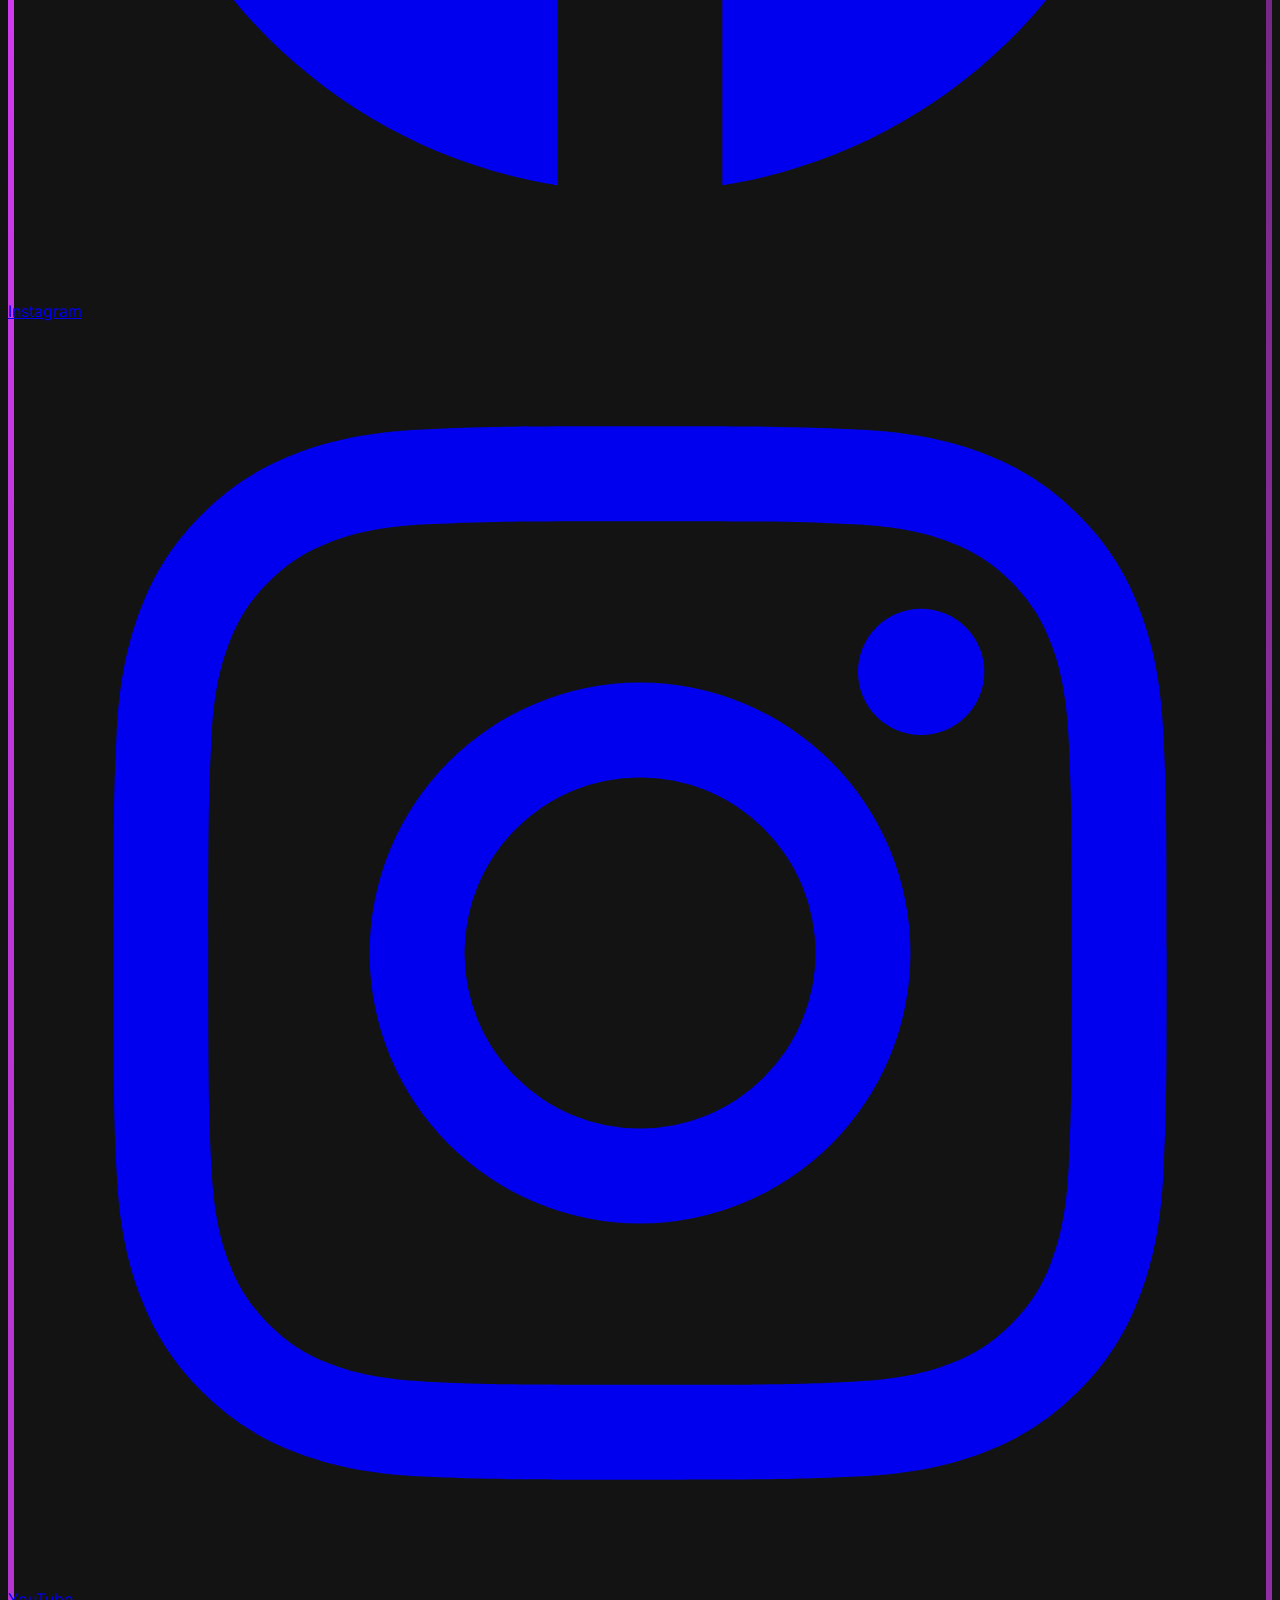
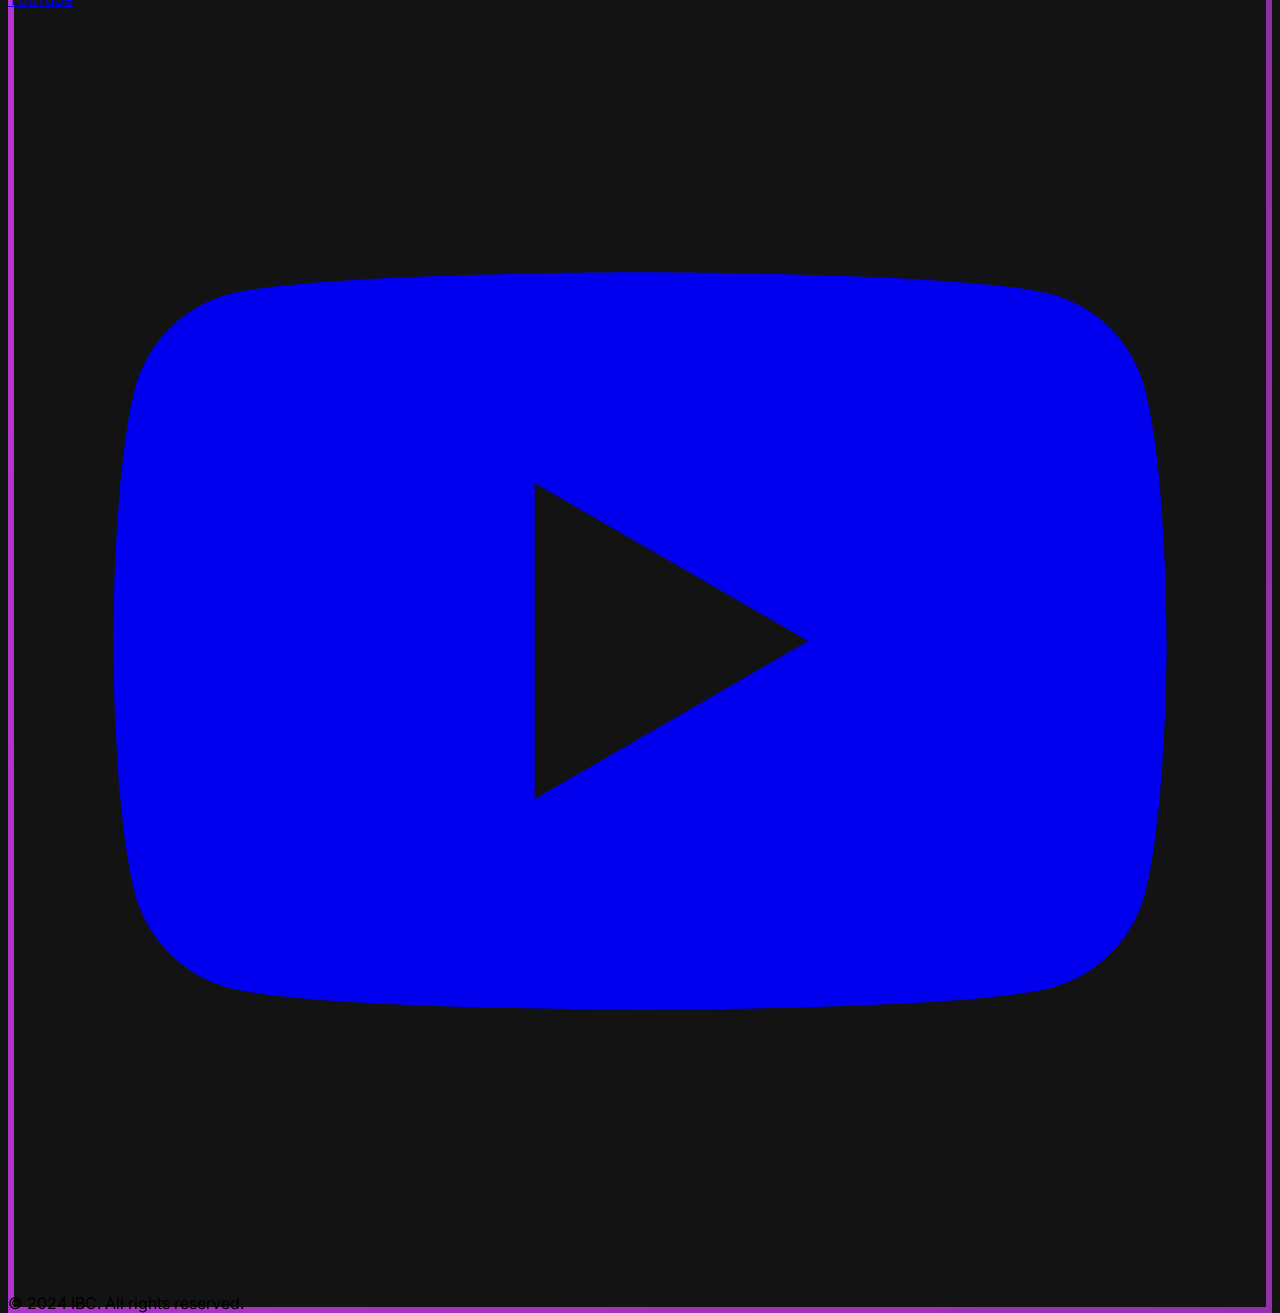
==== commit 5f2acab0: "Update index.html" ====
--- a/index.html
+++ b/index.html
@@ -1,9 +1,33 @@
 <!DOCTYPE html>
 <html lang="id">
 <head>
-    <meta charset="UTF-8">
-    <meta name="viewport" content="width=device-width, initial-scale=1.0">
-    <title>IBC - Live stream and multistream server</title>
+      <meta charset="utf-8"/>
+  <meta content="IE=edge" http-equiv="X-UA-Compatible"/>
+  <meta name="viewport" content="width=device-width, initial-scale=1.0">
+  <title>IBC - IBC - Live stream and multistream server</title>
+  <link href="ibc.biz.id" rel="canonical"/>
+  <meta content="Penyedia layanan server live stream, multistream, radio online dan umpan feed vidio." name="description"/>
+  <meta content="IBC, ibcbiz, ibc.biz.id, @ibcbiz, ibcid, ibc " name="keywords"/>
+
+  <meta content="Indonesia" name="geo.placename"/>
+  <meta content="ibcbiz" name="Author"/>
+  <meta content="general" name="rating"/>
+  <meta content="general" name="geo.country"/>
+  <meta content="id_ID" property="og:locale"/>
+  <meta content="en_US" property="og:locale:alternate"/>
+  <meta content="en_GB" property="og:locale:alternate"/>
+  <meta content="index, follow" name="robots"/>
+  <meta content="index, follow" name="googlebot"/>
+  <meta content="index, follow" name="googlemediabot"/>
+  <meta content="index, follow" name="slurp"/>
+  <meta content="index, follow" name="Baiduspider"/>
+  <meta content="index, follow" name="AlexaBot"/>
+  <meta content="index, follow" name="Yandex"/>
+  <meta content="index, follow" name="ArchitextSpider"/>
+  <meta content="index, follow" name="msnbot-media/1.0"/>
+  <meta content="index, follow" name="MSNPTC"/>
+  <meta content="index, follow" name="MSNBot"/>
+  <meta content="index, follow" name="bingbot"/>
     <link href='//fonts.googleapis.com/css?family=Inter:400,600' media='all' rel='stylesheet' type='text/css'/>
     <script src="https://cdn.tailwindcss.com"></script>
     <link href="style.css" rel="stylesheet" type="text/css">
@@ -37,7 +61,7 @@
 						
 					</div>
 
-					<!-- <div class="-mr-2 flex items-center min-[845px]:hidden">
+					<div class="-mr-2 flex items-center min-[845px]:hidden">
 						<button type="button" x-on:click="openNav = true" class="relative inline-flex items-center justify-center p-1 text-white hover:text-[#E730CA] focus:outline-none focus:ring-0 focus:ring-transparent focus:ring-offset-0 transition-colors" aria-controls="mobile-menu" aria-expanded="false">
 							<span class="absolute -inset-0.5"></span>
 							<span class="sr-only">Open main menu</span>
@@ -45,7 +69,7 @@
 								<path stroke-linecap="round" stroke-linejoin="round" d="M3.75 6.75h16.5M3.75 12h16.5m-16.5 5.25h16.5" />
 							</svg>
 						</button>
-					</div> -->
+					</div>
 				</div>
 			</div>
 
@@ -78,18 +102,18 @@
 												</a>
 											</li>
 											<li>
-												<a href="#" class="text-gray-300 hover:text-white hover:bg-[#E730CA]/80 group flex gap-x-3 rounded-md p-2 text-sm leading-6 font-semibold">
-													Marketplace
+												<a href="/layanan" class="text-gray-300 hover:text-white hover:bg-[#E730CA]/80 group flex gap-x-3 rounded-md p-2 text-sm leading-6 font-semibold">
+													Layanan
+												</a>
+											</li>
+											<li>
+												<a href="/tentang" class="text-gray-300 hover:text-white hover:bg-[#E730CA]/80 group flex gap-x-3 rounded-md p-2 text-sm leading-6 font-semibold">
+													Tentang Kami
 												</a>
 											</li>
 											<li>
 												<a href="#" class="text-gray-300 hover:text-white hover:bg-[#E730CA]/80 group flex gap-x-3 rounded-md p-2 text-sm leading-6 font-semibold">
-													Collections
-												</a>
-											</li>
-											<li>
-												<a href="#" class="text-gray-300 hover:text-white hover:bg-[#E730CA]/80 group flex gap-x-3 rounded-md p-2 text-sm leading-6 font-semibold">
-													Community
+													Komunitas
 												</a>
 											</li>
 										</ul>
@@ -422,24 +446,11 @@
 	</div>
 	<footer class="bg-[#22252b]">
 		<div class="mx-auto max-w-7xl overflow-hidden px-6 py-10 sm:py-12 lg:px-8">
-			 <nav class="-mb-6 columns-2 sm:flex sm:justify-center sm:space-x-12" aria-label="Footer">
+			 <!-- <nav class="-mb-6 columns-2 sm:flex sm:justify-center sm:space-x-12" aria-label="Footer">
 				<div class="pb-6">
 					<a href="#" class="text-sm leading-6 text-gray-600 hover:text-gray-400">Home</a>
-				</div>
-				<!--
-				<div class="pb-6">
-					<a href="#" class="text-sm leading-6 text-gray-600 hover:text-gray-400">Marketplace</a>
-				</div>
-				<div class="pb-6">
-					<a href="#" class="text-sm leading-6 text-gray-600 hover:text-gray-400">Collections</a>
-				</div>
-				<div class="pb-6">
-					<a href="#" class="text-sm leading-6 text-gray-600 hover:text-gray-400">Community</a>
-				</div>
-				<div class="pb-6">
-					<a href="#" class="text-sm leading-6 text-gray-600 hover:text-gray-400">Connect Wallet</a>
-				</div> -->
-			</nav>
+				</div><
+			</nav> -->
 			<div class="mt-10 flex justify-center space-x-10">
 				<a href="//fb.com/ibcbiz" class="text-gray-400 hover:text-gray-300">
 					<span class="sr-only">Facebook</span>
@@ -505,4 +516,4 @@
 	</div>
 	</di>
 </body>
-</html>+</html>
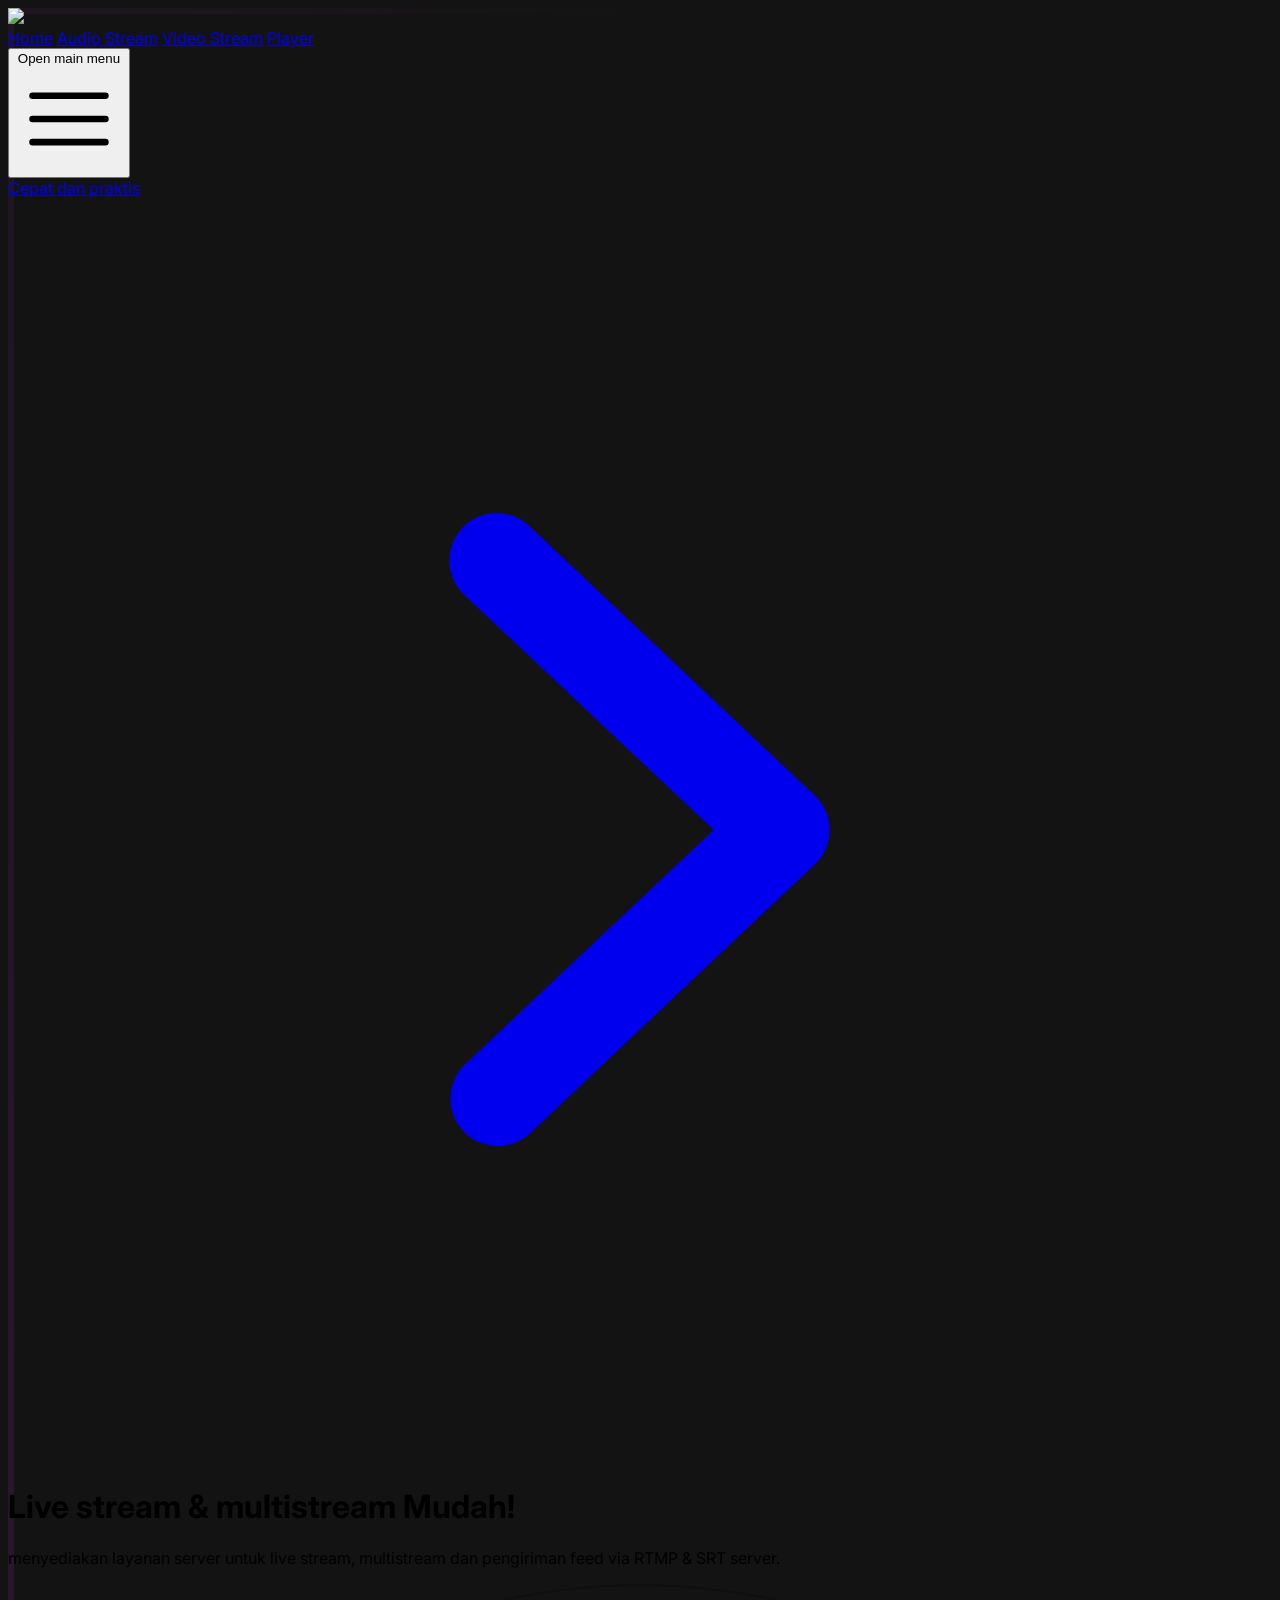
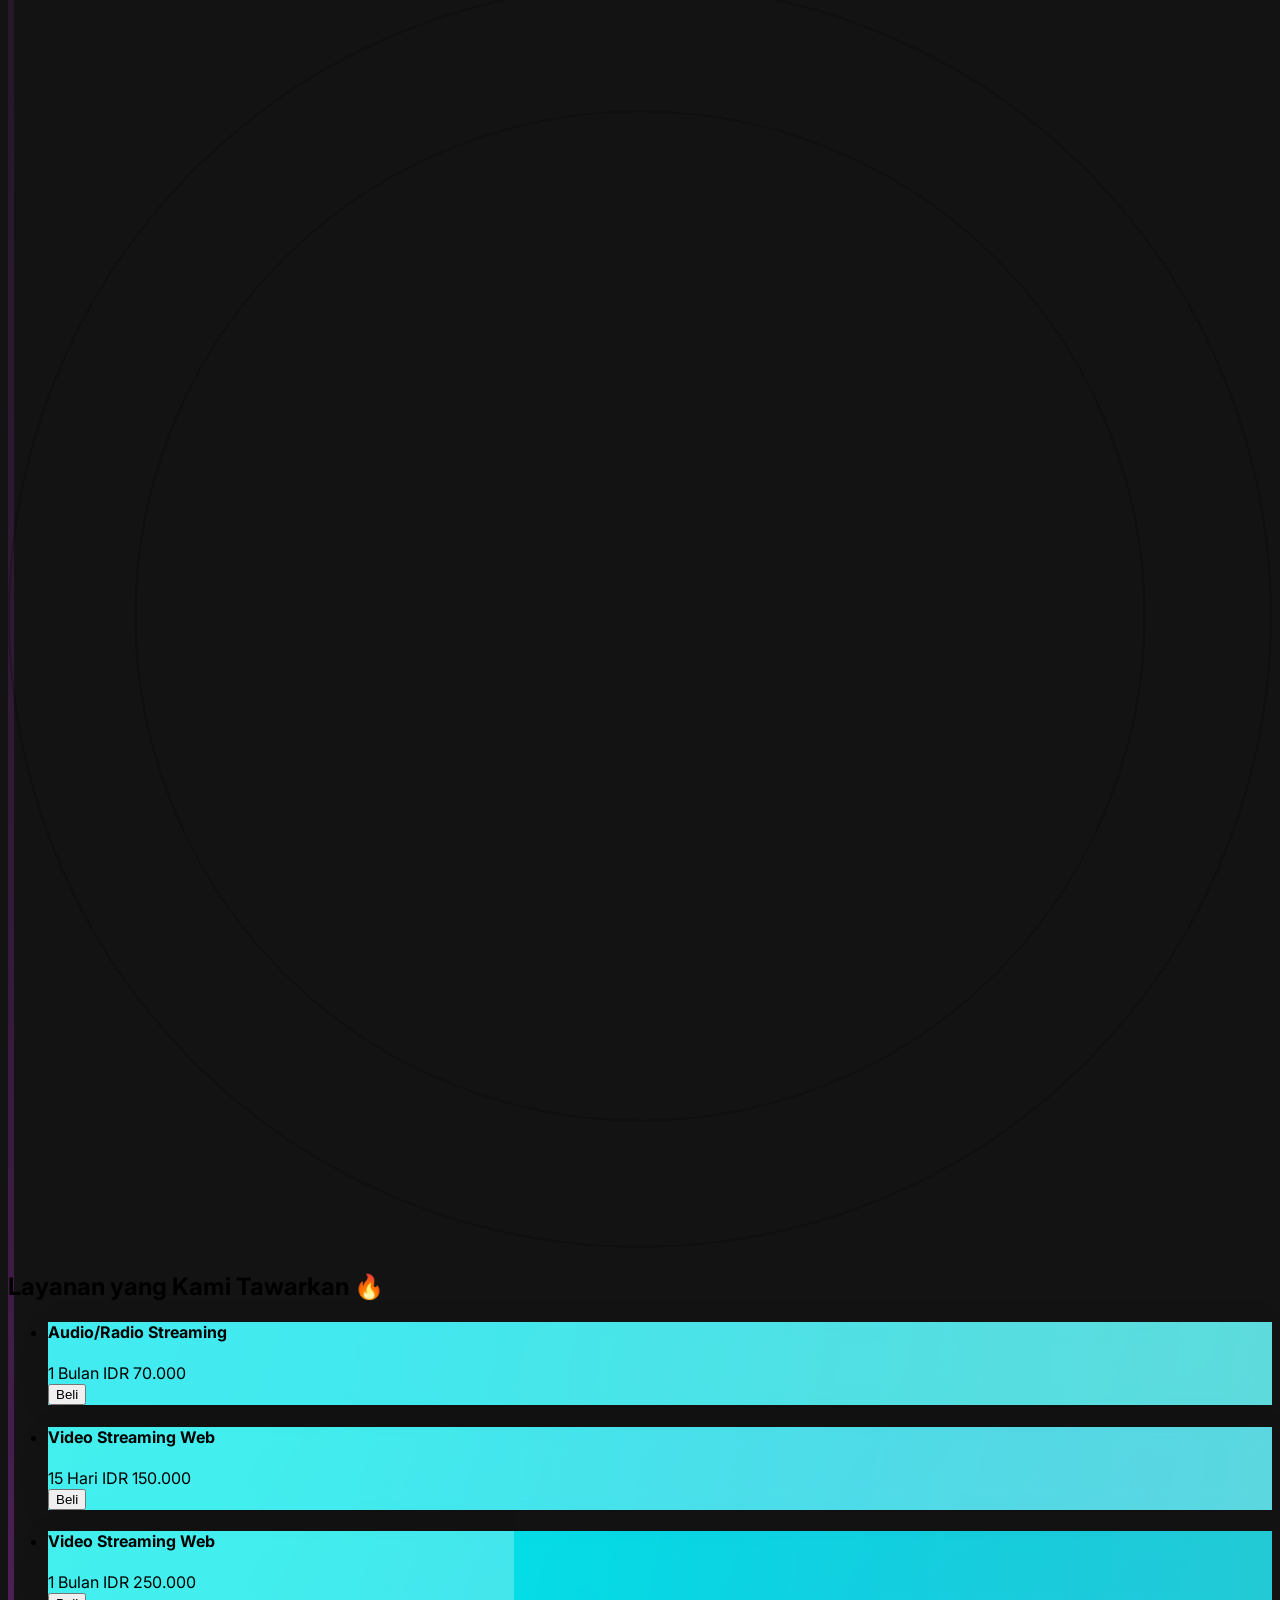
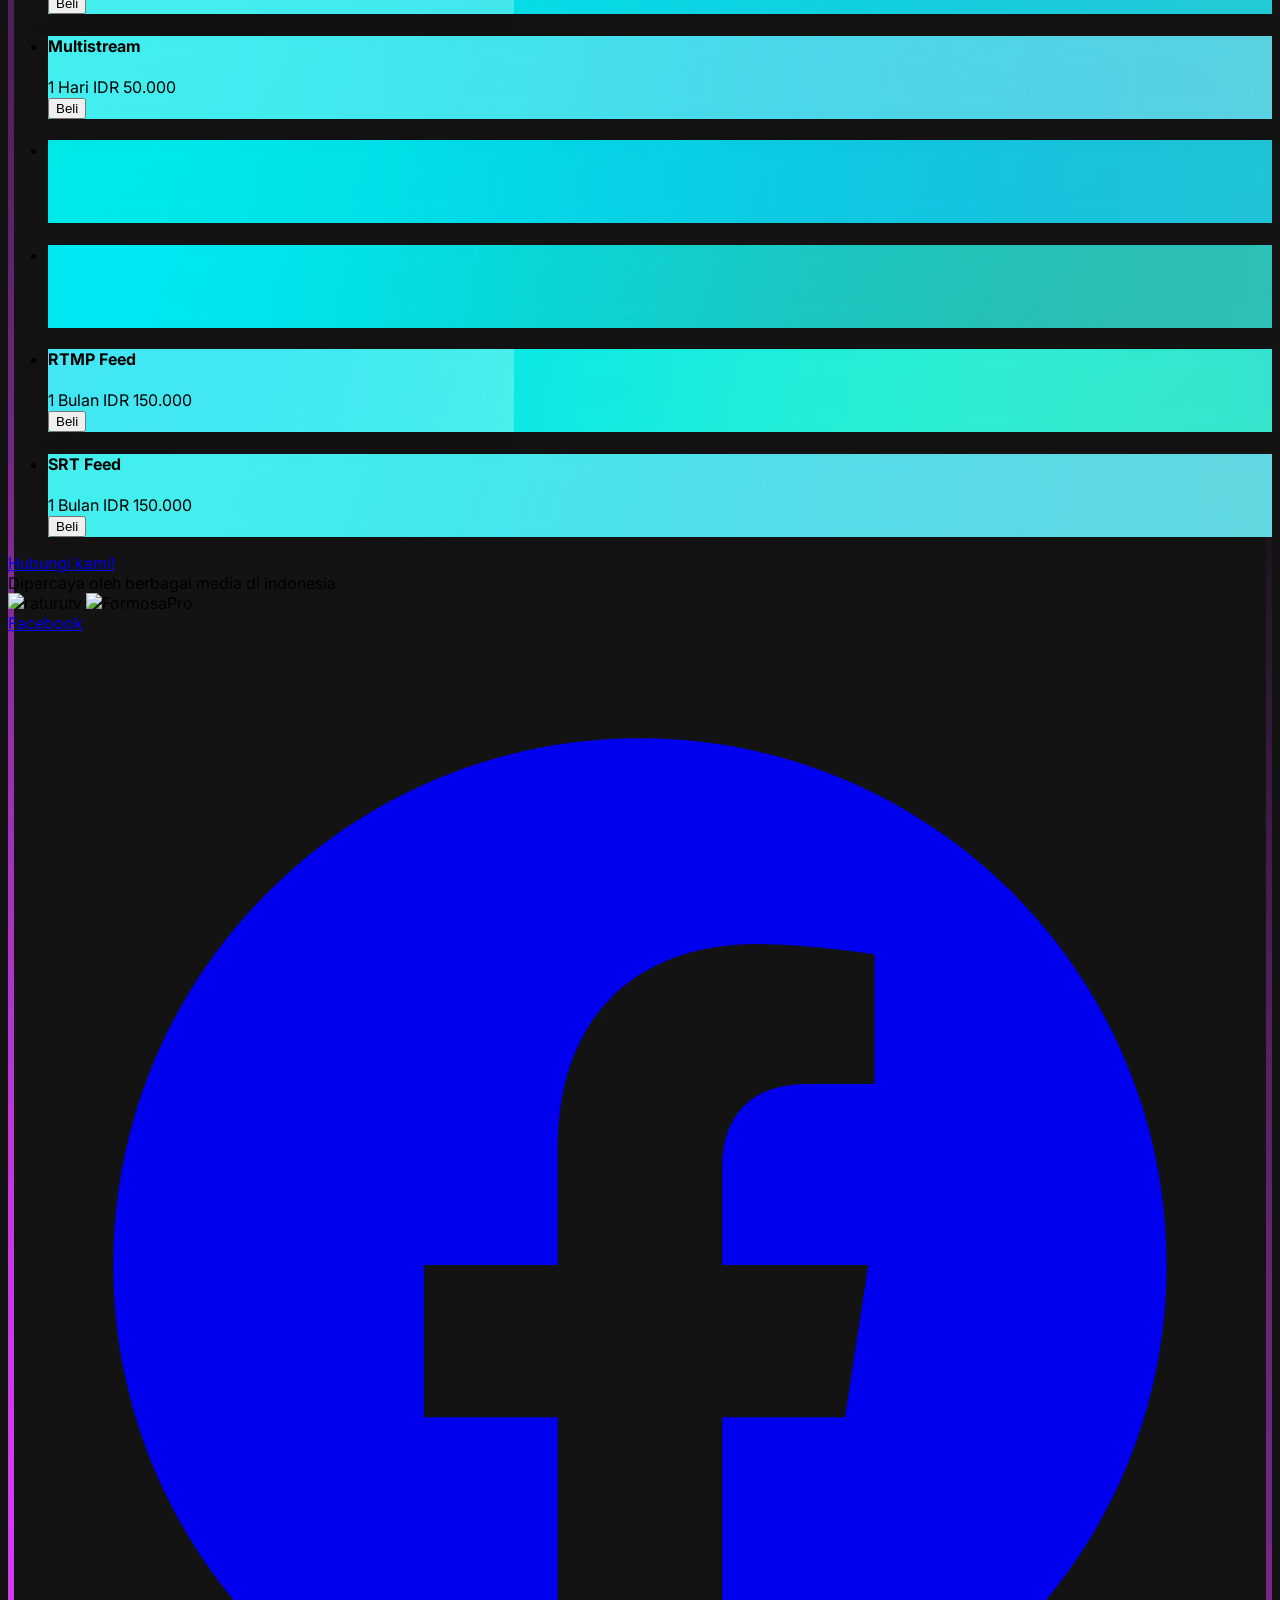
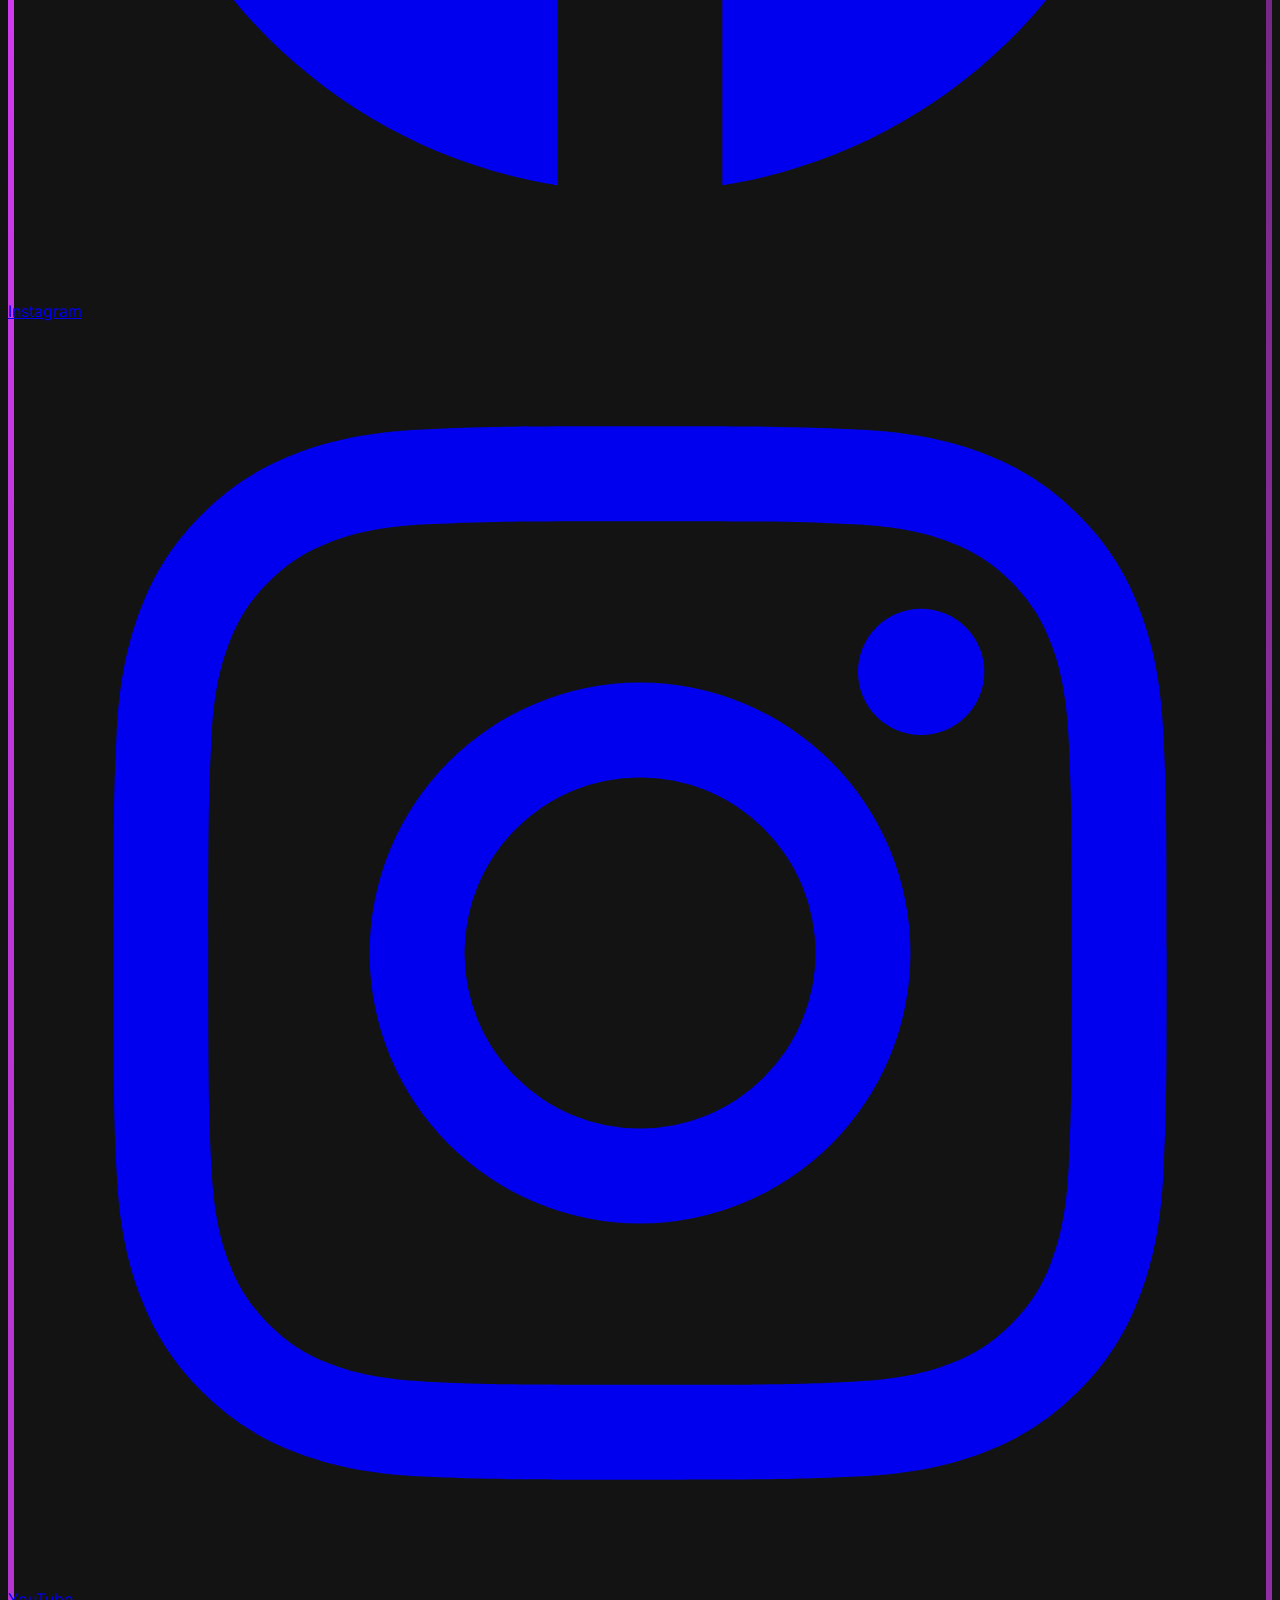
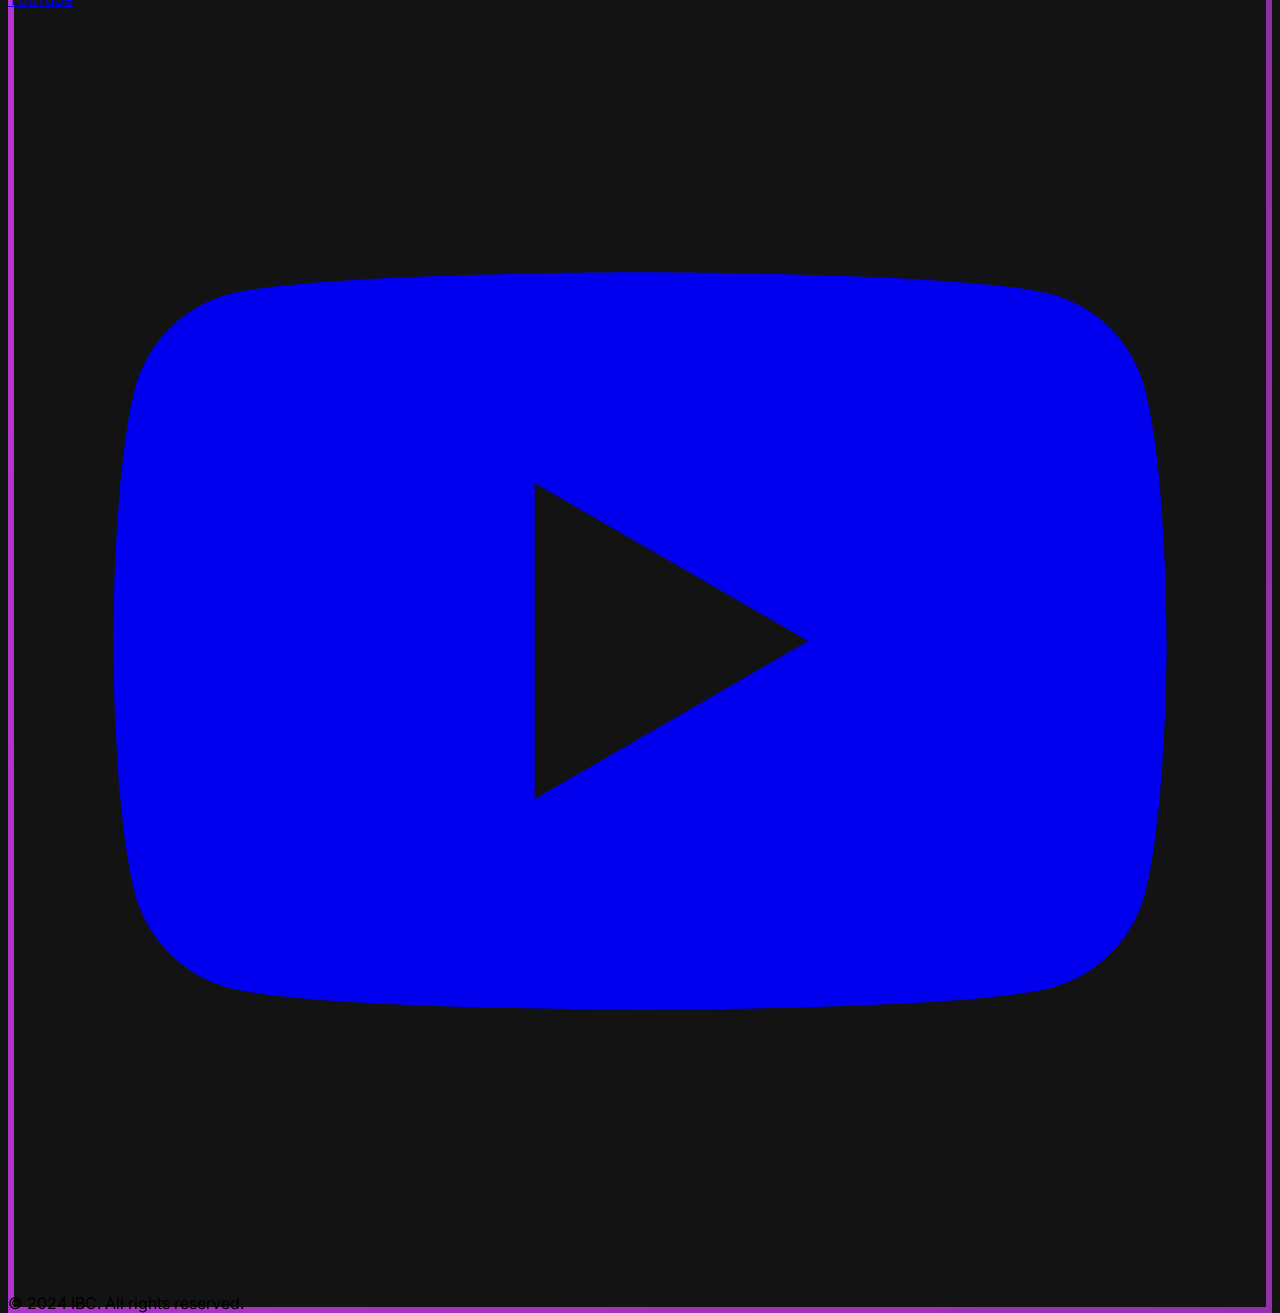
==== commit a2beffa3: "Update index.html" ====
--- a/index.html
+++ b/index.html
@@ -4,7 +4,7 @@
       <meta charset="utf-8"/>
   <meta content="IE=edge" http-equiv="X-UA-Compatible"/>
   <meta name="viewport" content="width=device-width, initial-scale=1.0">
-  <title>IBC - IBC - Live stream and multistream server</title>
+  <title>IBC - Live stream and multistream server</title>
   <link href="ibc.biz.id" rel="canonical"/>
   <meta content="Penyedia layanan server live stream, multistream, radio online dan umpan feed vidio." name="description"/>
   <meta content="IBC, ibcbiz, ibc.biz.id, @ibcbiz, ibcid, ibc " name="keywords"/>
